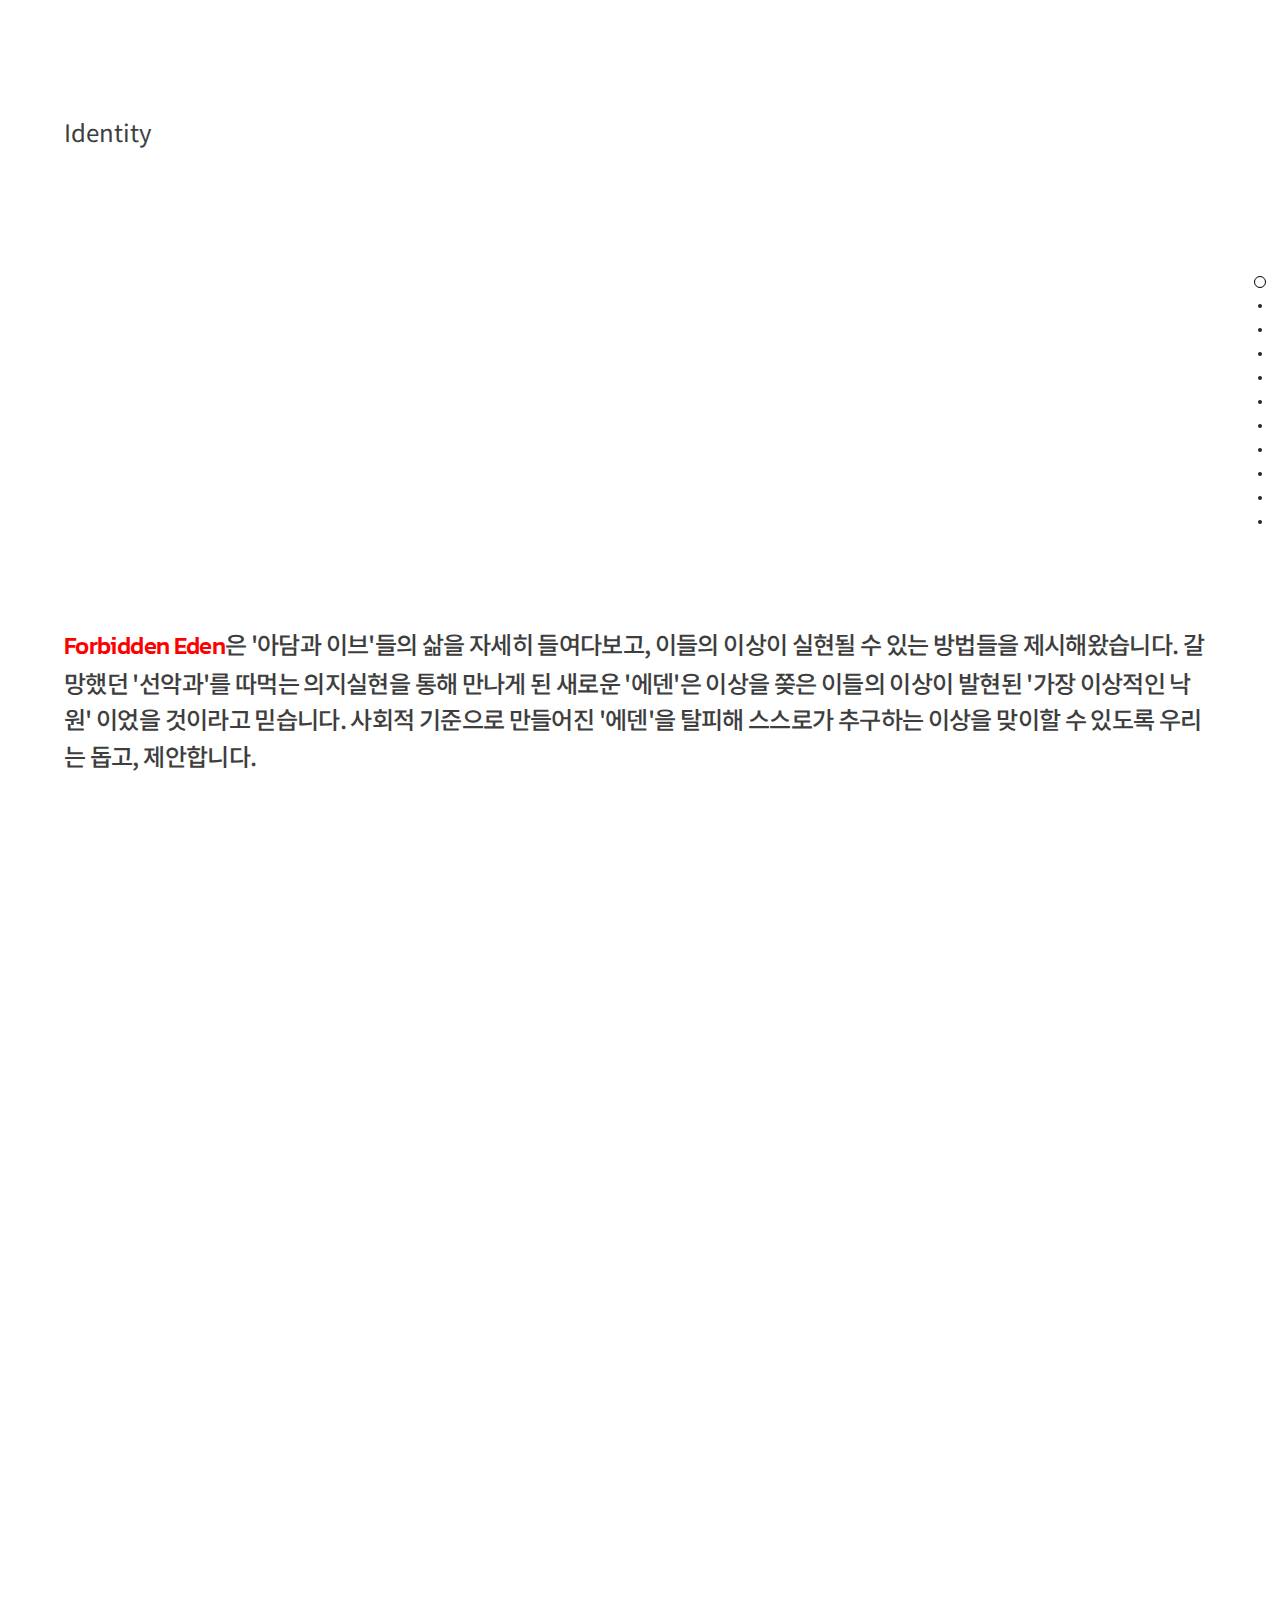
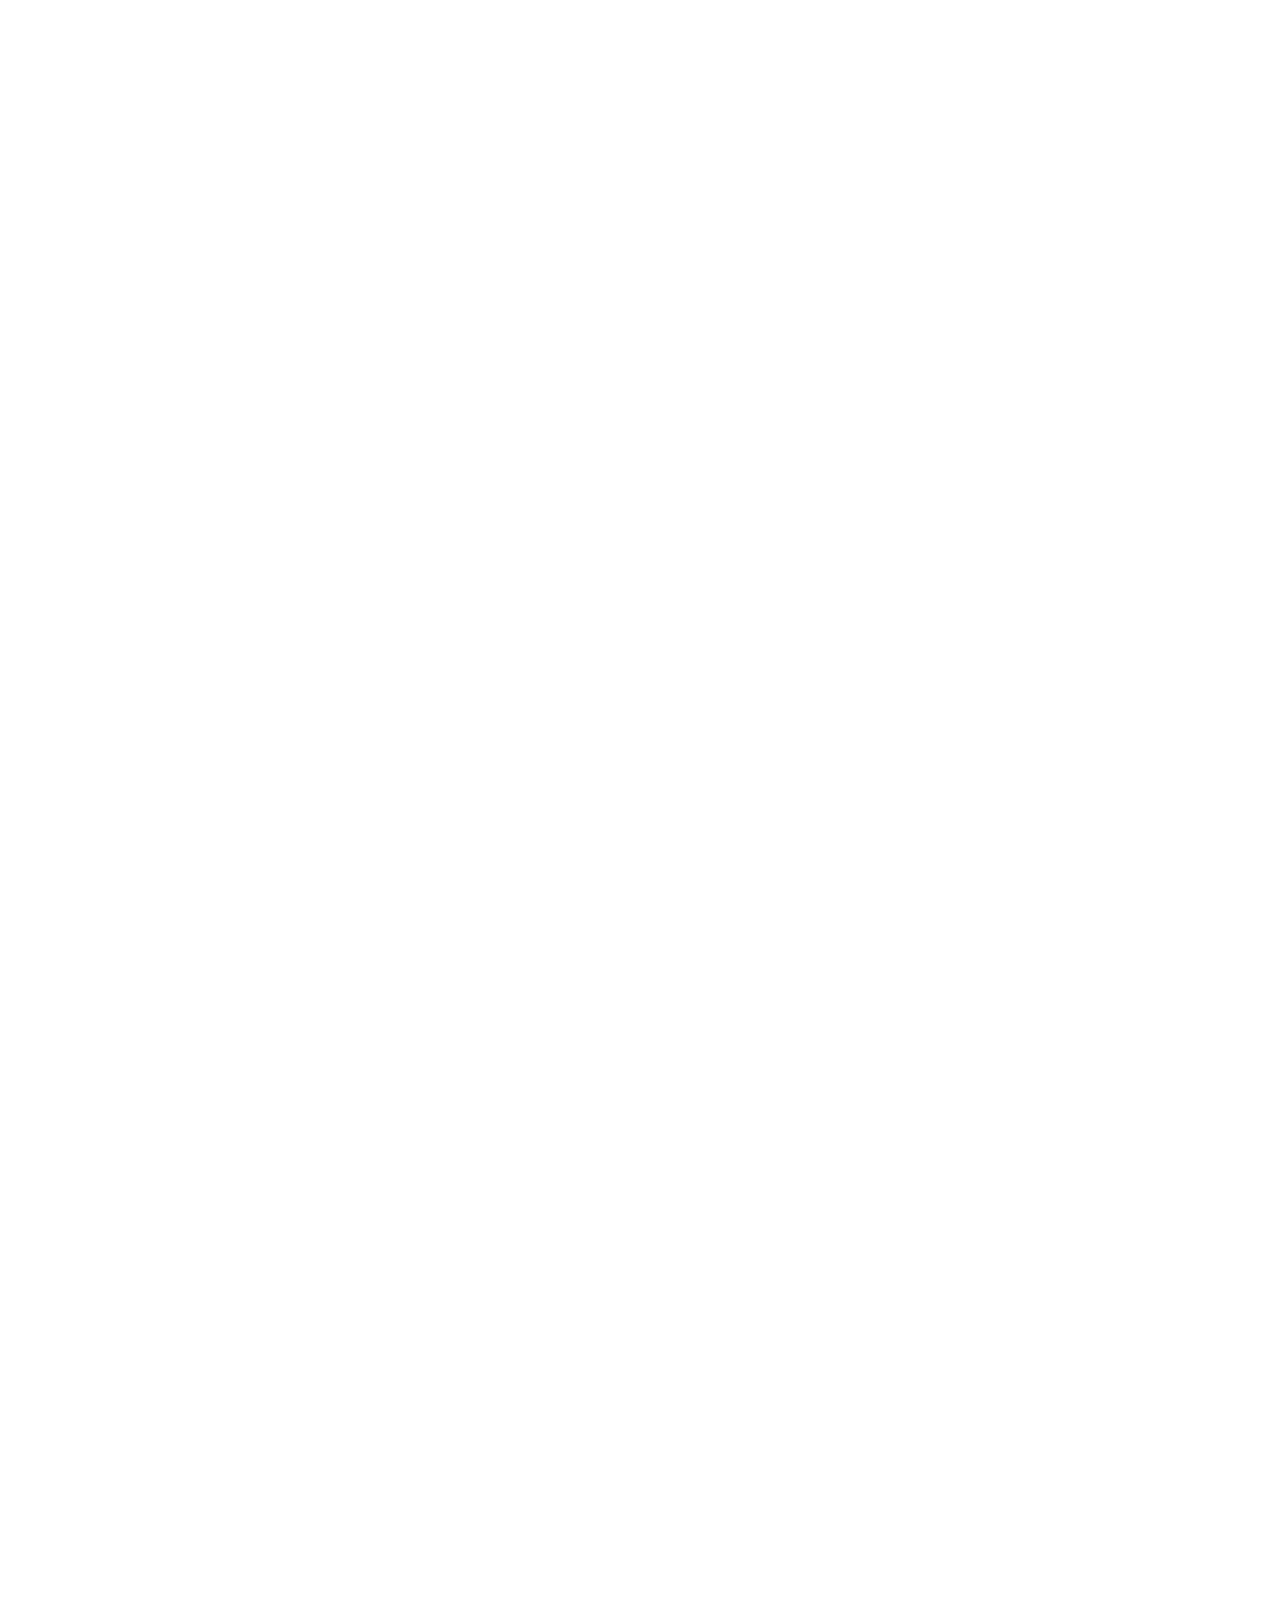
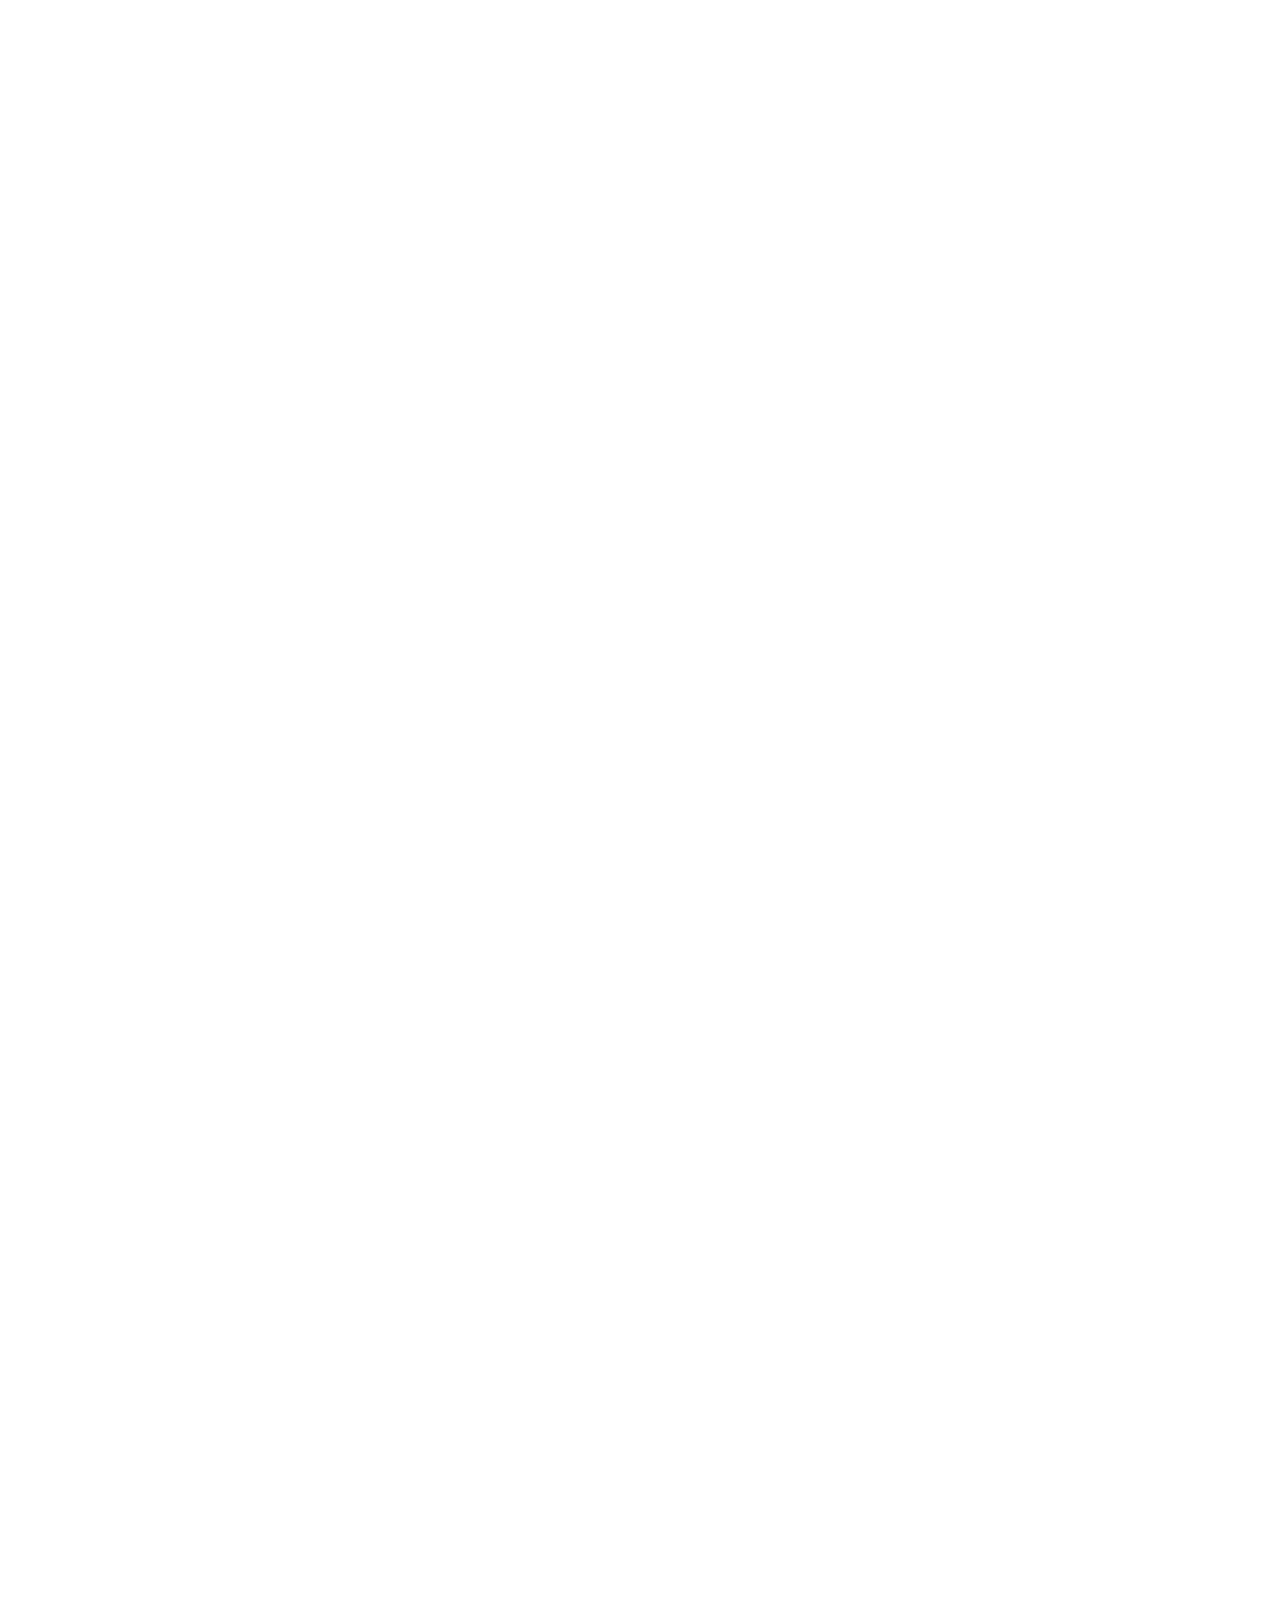
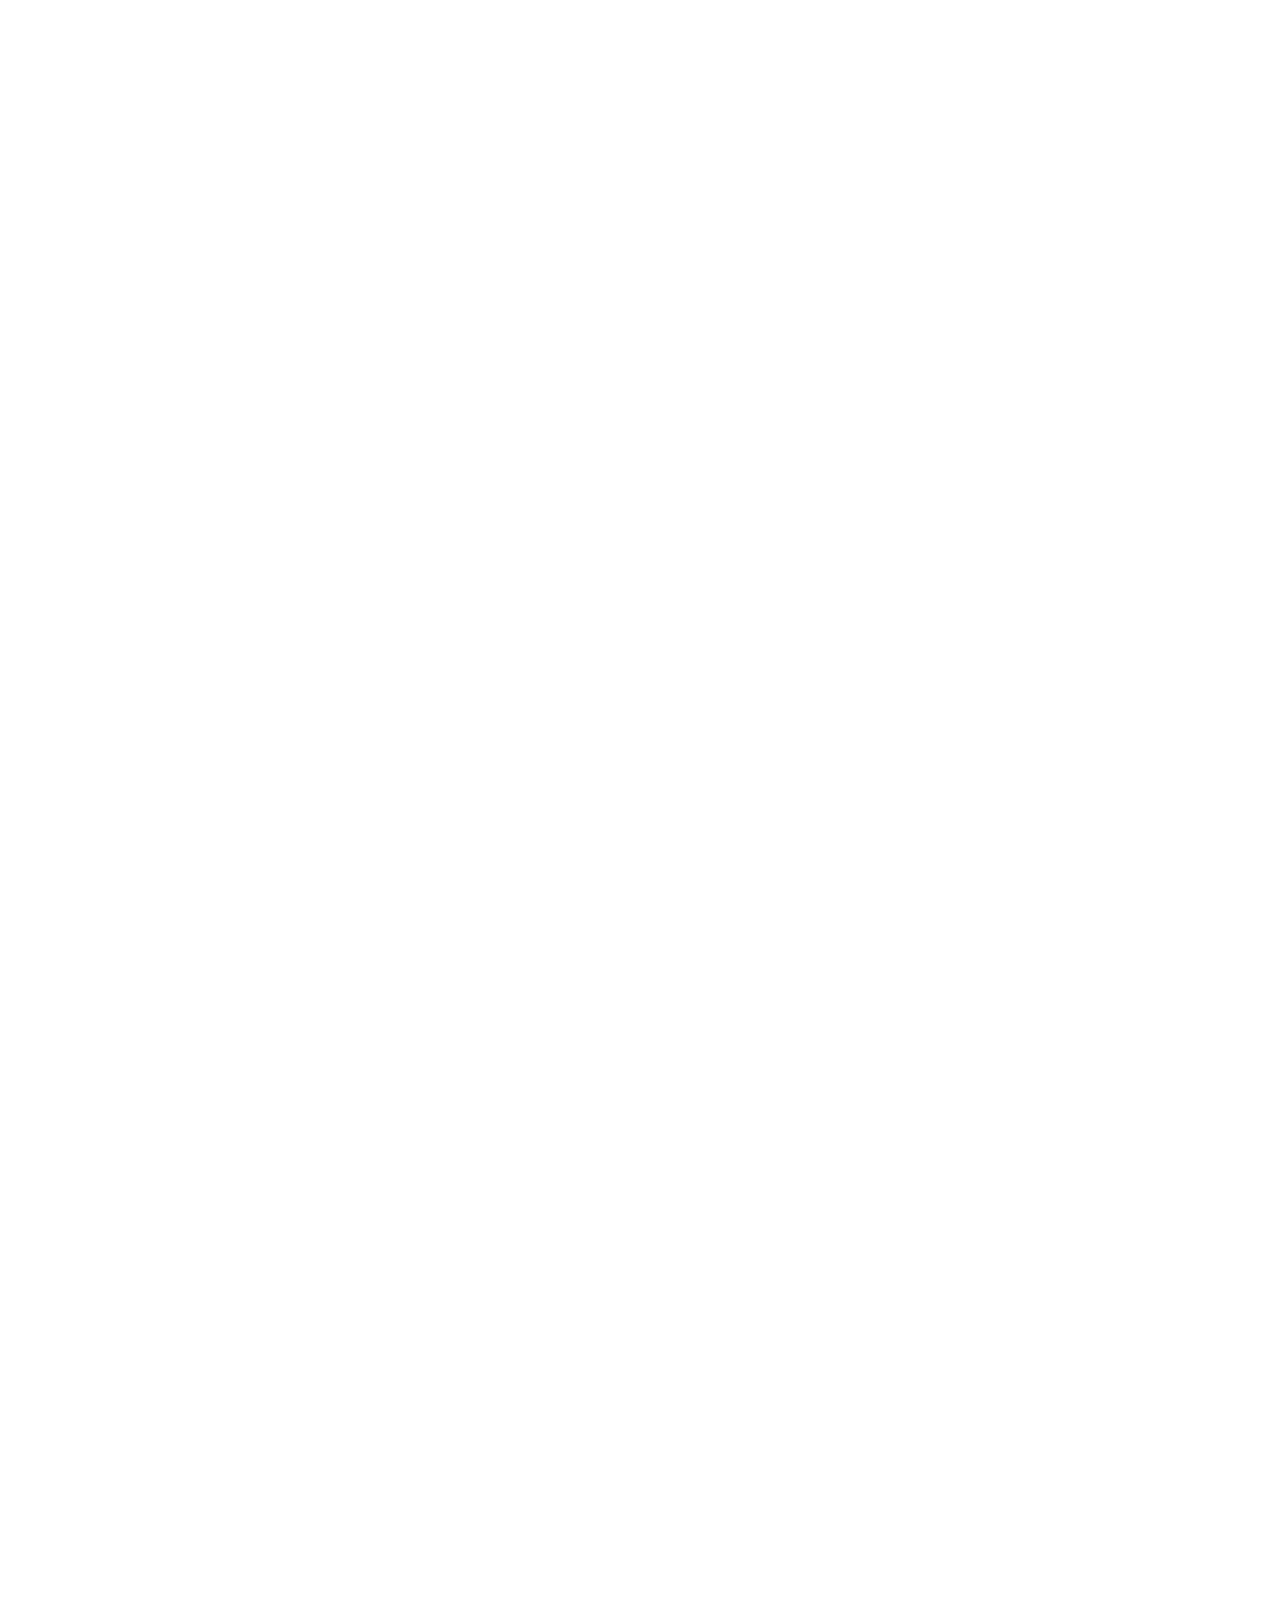
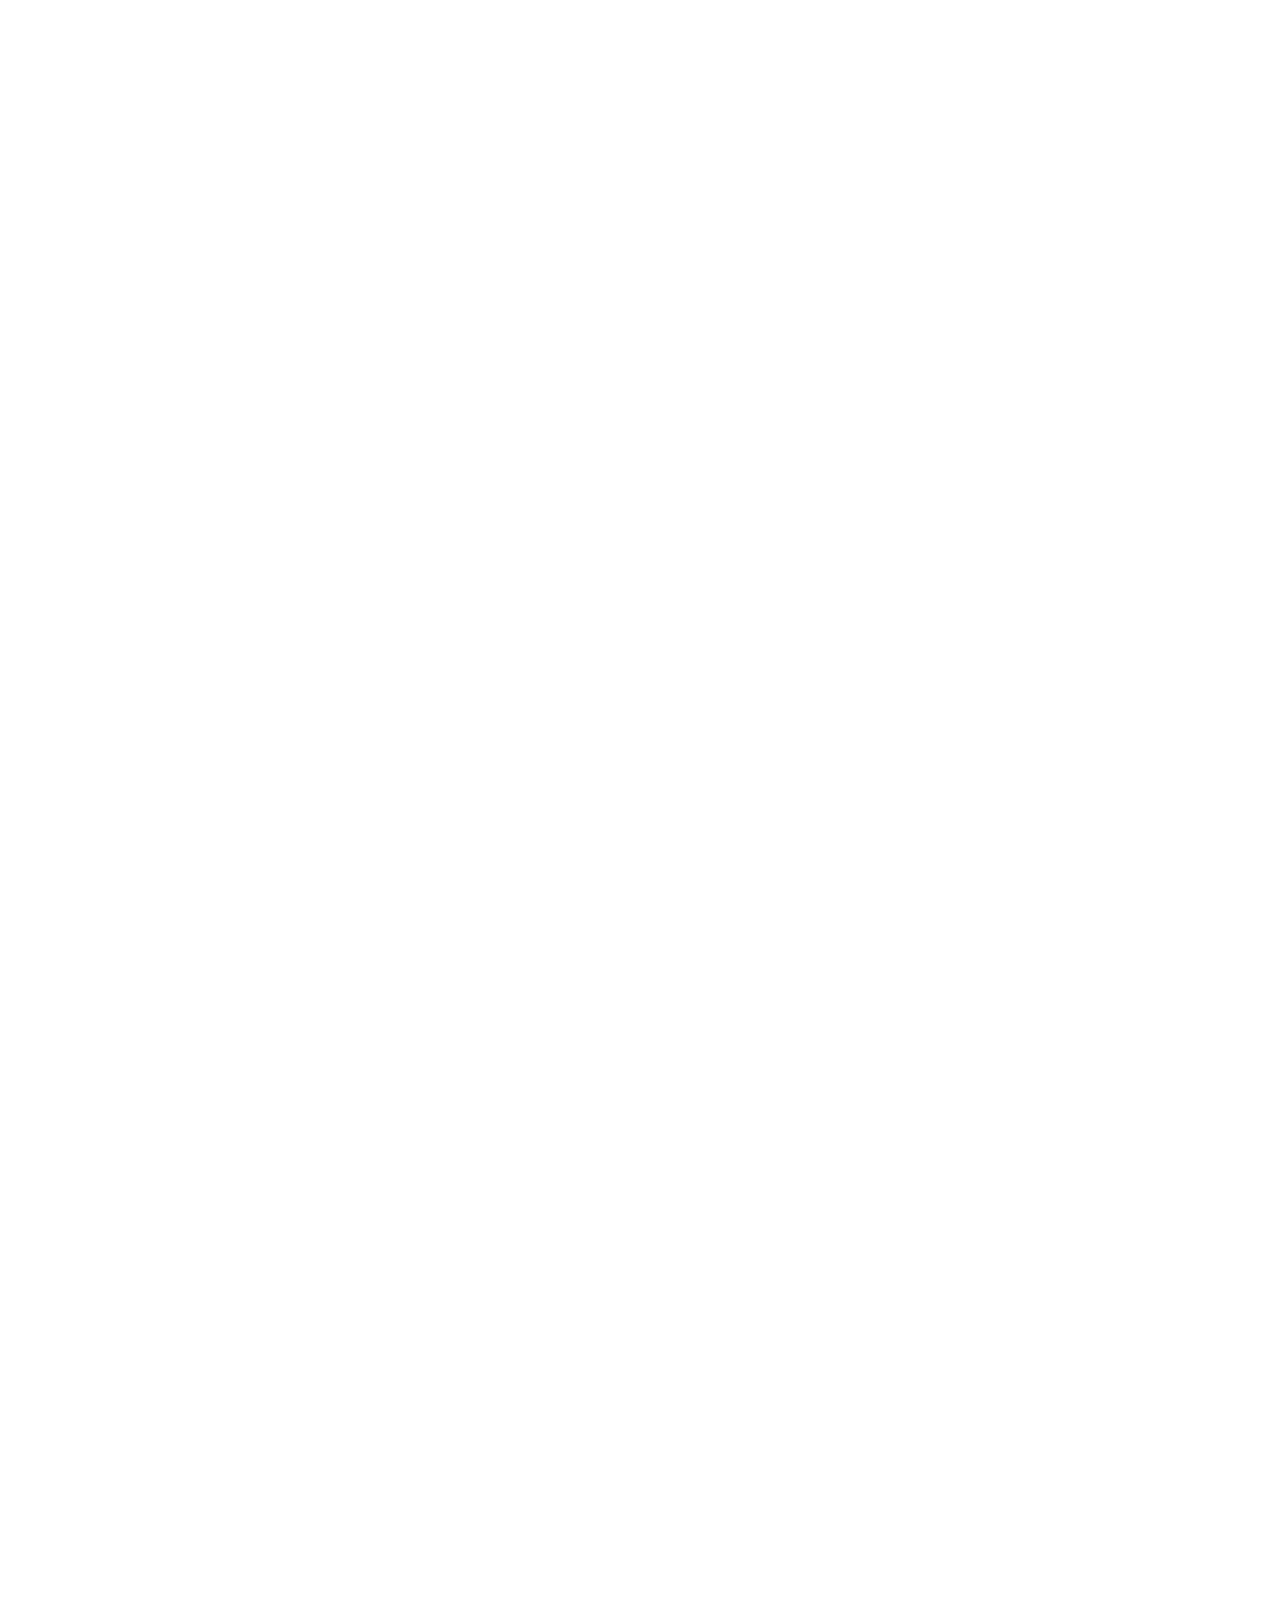
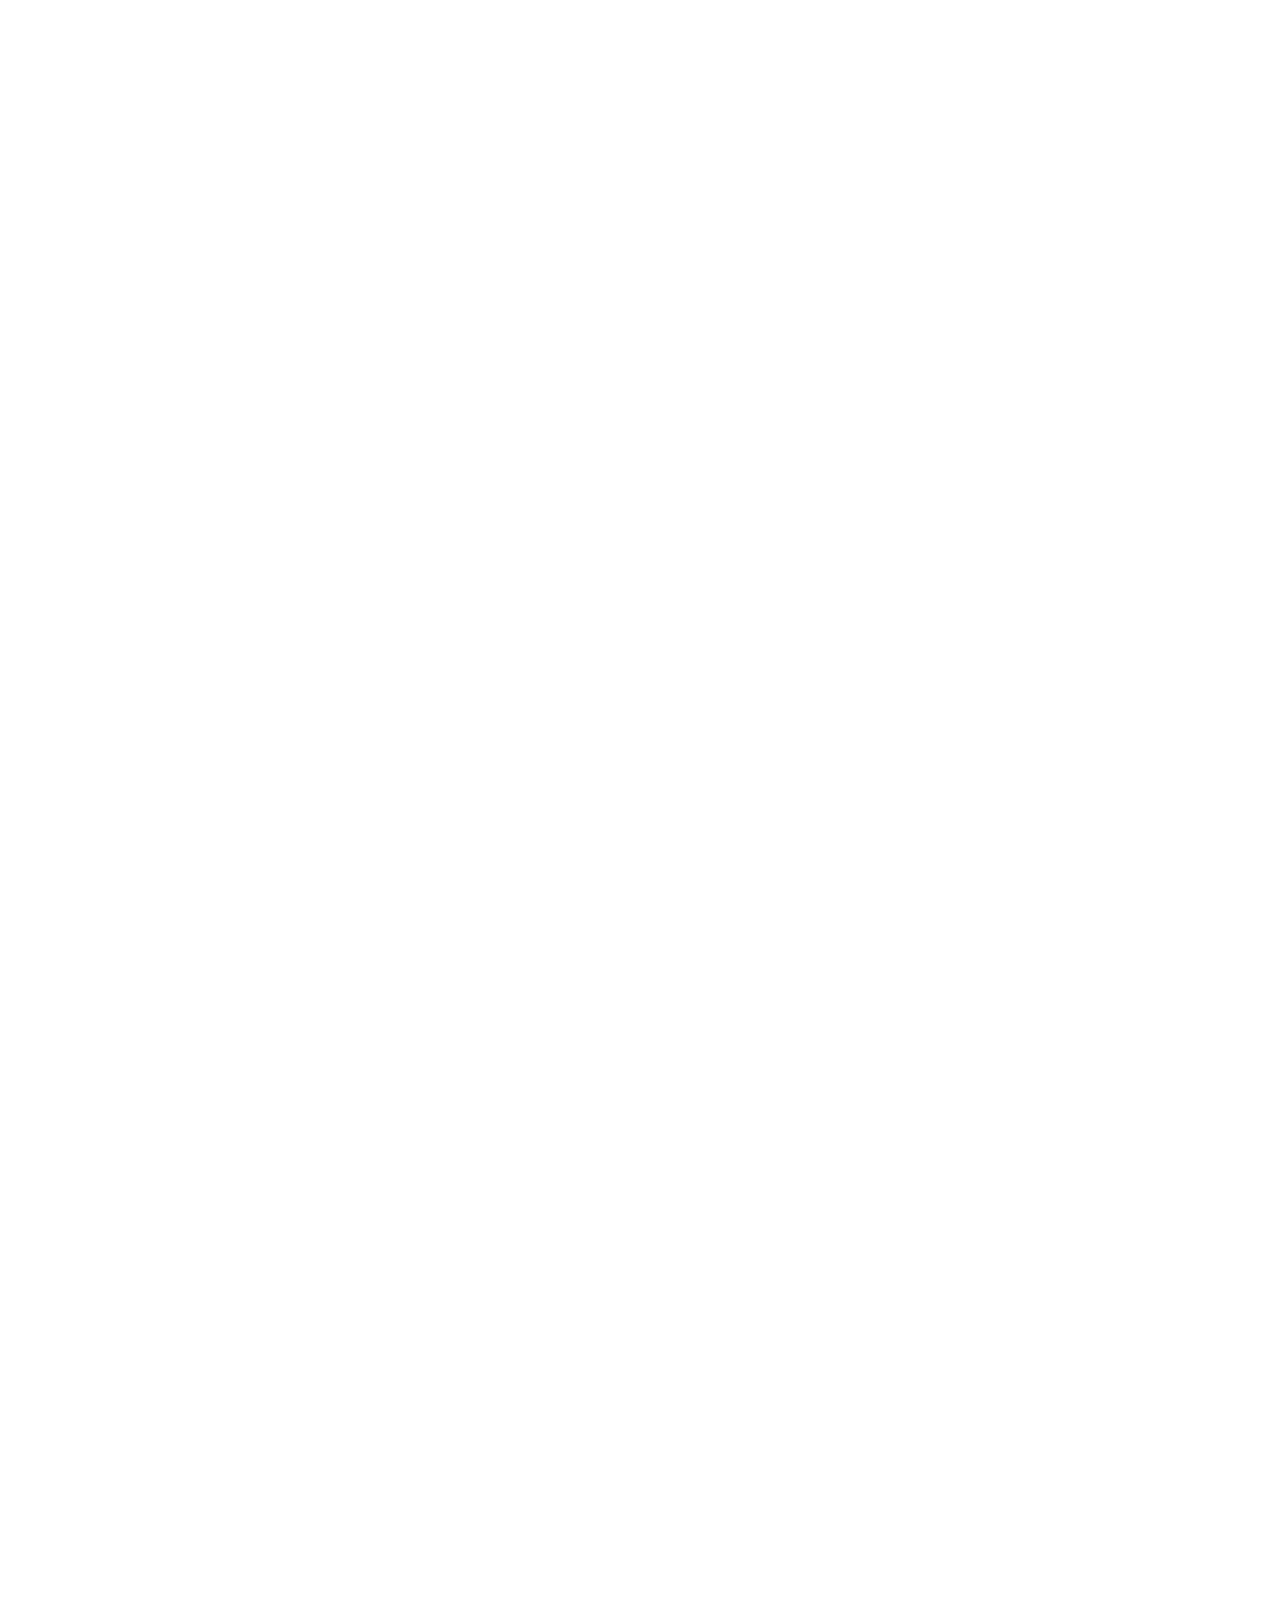
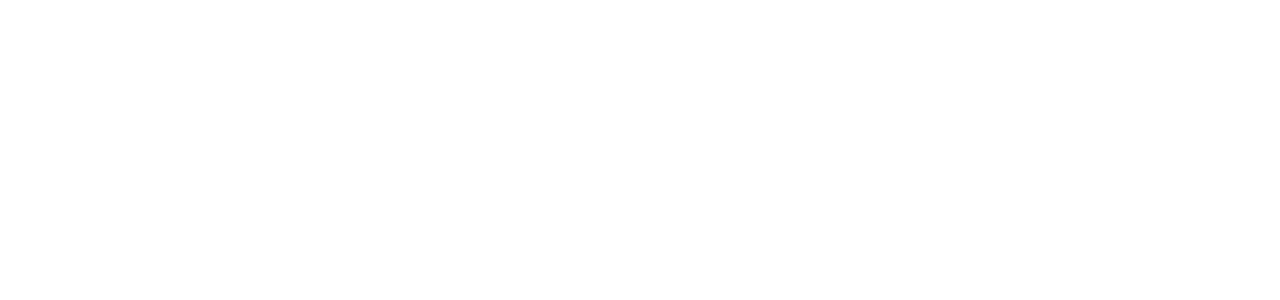
==== index.html @ df1f6a2f "20" ====
<!DOCTYPE html>
<html lang="kr">

<head>
  <meta charset="UTF-8">
  <meta name="viewport" content="width=device-width, initial-scale=1.0">
  <meta http-equiv="X-UA-Compatible" content="ie=edge">


  <script src="https://code.jquery.com/jquery-3.6.0.min.js"></script>
  <script src="https://cdn.jsdelivr.net/npm/swiper@9/swiper-element-bundle.min.js"></script>
  <script type="text/javascript" src="jquery.onepage-scroll.js"></script>
  <link rel="stylesheet" href="main.css">
  <link href='onepage-scroll.css' rel='stylesheet' type='text/css'>
  <link rel="preconnect" href="https://fonts.googleapis.com">
  <link href="https://fonts.googleapis.com/css?family=Noto+Sans+KR&display=swap" rel="stylesheet">
  <link rel="preconnect" href="https://fonts.gstatic.com" crossorigin>
  <link href="https://fonts.googleapis.com/css2?family=Kanit:ital,wght@0,100;0,200;0,300;0,500;0,600;0,700;0,800;0,900;1,100;1,200;1,300;1,500;1,600;1,700;1,800;1,900&display=swap" rel="stylesheet">

  <script>
	  $(document).ready(function(){
      $(".main").onepage_scroll({
        sectionContainer: "section",
        responsiveFallback: 600,
        loop: true
      });
		});

	</script>
  <script type="text/javascript">
  $(function(){
    $('.logo_btn_boxa').mouseover(function(){
      $('this').css({'filter': 'blur(5px)',
                     '-webkit-filter' : 'blur(5px)',
                     '-moz-filter'    : 'blur(5px)',
                     '-o-filter'      : 'blur(5px)',
                     '-ms-filter'     : 'blur(5px)'});
    });
    $('.btn01').mouseout(function(){
      $('.s5t').css({'filter': 'blur(5px)',
                     '-webkit-filter' : 'blur(0px)',
                     '-moz-filter'    : 'blur(0px)',
                     '-o-filter'      : 'blur(0px)',
                     '-ms-filter'     : 'blur(0px)'});
  });
  $('.btn03').click(function(){
    $('.s5t').show()
    $('.s5t_1').hide();
  });

  $('.btn02').click(function(){
    $('.s5t').css({'animation': 'active infinite',
                    'animation-duration': '5s',
                    'filter': 'blur(6px)',
                     '-webkit-filter' : 'blur(6px)',
                     '-moz-filter'    : 'blur(6px)',
                     '-o-filter'      : 'blur(6px)',
                     '-ms-filter'     : 'blur(6px)'});
  });
  });
  </script>
  <title>Branding Works</title>
</head>
<body>
  <div class="main">
  <section class="s1">
    <!--video autoplay="" muted="" loop="" playsinline="" webkit-playsinline="" style="width: 60%;margin-bottom:1em;margin-left:50%;transform:translate(-50%,0);"><source src="p1.mp4" type="video/mp4" alt=""></video-->
    <p>Identity</p>
    <h1 class="s1t"><span class="red">Forbidden Eden</span>은 '아담과 이브'들의 삶을 자세히 들여다보고, 이들의 이상이 실현될 수 있는 방법들을 제시해왔습니다.
    갈망했던 '선악과'를 따먹는 의지실현을 통해 만나게 된 새로운 '에덴'은 이상을 쫒은 이들의 이상이 발현된 '가장 이상적인 낙원' 이었을 것이라고 믿습니다.
    사회적 기준으로 만들어진 '에덴'을 탈피해 스스로가 추구하는 이상을 맞이할 수 있도록 우리는 돕고, 제안합니다.
    </h1>
  </section>
  <section class="s2">
    <p>"forbidden Eden."<br><br>억매였던 것들을 풀어내고, <br>남용되지 말아야 할 것들을 사용하지 않는.<br><span class="red">Bed&Bath.</span></p>
    <h1 class="s2t">
         Unleash the <span class="red">forbidden</span> things, <span class="red">forbid</span> things that should be not allowed.<br><span class="red">Forbidden Eden</span> 의 브랜드명이자 첫번째 슬로건인 'forbidden Eden.' 은 앞으로 개선할 <span class="red">기존의 관습</span>과 <span class="red">꿈꾸는 이상</span>을 중의적으로 내포하며, <span class="red">Forbidden Eden</span>의 시작점과 앞으로 나아가야할 방향을 제시하고 있습니다.</h1>
  </section>
  <section class="s3">
    <div class="s3t_">
      Key Visual
    </div>
    <p>"상상력을 자극하는, 새빨간 상상"</p>
    <h1 class="s3t">
        아담과 이브가 갈망하는 이상은 정형화 되어 있지 않습니다.<br> Forbidden Eden은 호기심을 자극하고 상상력을 불러일으켜, 아담과 이브가 자신의 이상을 꿈꿀수 있게 하고, 능동적으로 다가갈 수 있도록 합니다.</h1>
  </section>
  <section class="s3_1">
      <video autoplay="" muted="" loop="" playsinline="" webkit-playsinline="" style="width: 80%;margin-bottom:1em;margin-left:50%;transform:translate(-50%,0);"><source src="01.mp4" type="video/mp4" alt=""></video>
  </section>
  <section class="s3_1">
      <div><img src="Key03.png" alt=""></div>
  </section>
  <section class="s3_2">
  <div><img src="catch01.png" alt=""></div>
  </section>
  <section class="s4">
    <div class="s4i">
    </div>
    <p class="s4p">Logo type</p>
    <div class="logo_btn_box">


    <a href="logo_print.ai" download ><p class="logo_btn01"> logo.ai (인쇄용) </p></a>
    <a class="logo_btn_boxa"href="logo_display.ai" download ><p class="logo_btn01"> logo.ai (웹 / 디스플레이용) </p></a>
    <a href="logo.ai" download ><p class="logo_btn01"> logo with Brand-full-name</p></a>
    </div>
    <!--h1 class="s4t">
        다양한 색채를 담기 위해, Forbidden Eden 은 역설적으로 모든 색을 빼고, 중성적인 그로테스크 서체를 기초로 로고타입을 만들었습니다.
    </h1-->


  </section>

  <section class="s5">
    <p>Typography</p>
    <div class="">
      <img src="typo00.png" alt="">
    </div>
    <h1 class="s5t">
        Pretendard 는 흰 공간과 검은 글자와의 밸런스가 좋아 가독성이 뛰어나며 정보전달에 용이합니다. 중립성과 단순성에 중점을 둔 네오 그로테스크 서체로써 자간을 손보는 추가 작업 없이 활용가능한 완성형 서체입니다.
        한글과 영문서체 모두 동일하게 Pretendard 서체를 활용하여 통일성 있고 직관적이고 명료하게 정보를 전달할 수 있도록 합니다.
    </h1>
  </section>
  <section class="s6">
    <p>Color</p>
    <div class="colorbox00">
      <div class="color_box01 colorbox">'custom black' #303030</div>
      <div class="color_box02 colorbox">'imagination white' #ffffff </div>
      <div class="color_box03 colorbox">'forbidden Red' #e4002a</div>
      <div class="color_box04 colorbox">'eden green' #6cff00</div>
    </div>

    <h1 class="s6t">

    </h1>
  </section>
  <section class="s7">
    <p>Application</p>
  </section>
  <section class="s8">
    <p>Communication Channel</p>
  </section>



</div>
<div id="web_only">비좁은 여기 말구 <br>[PC Web]으로 확인해주세요.</div>

</body>

</html>
---- main.css ----
body{font-family: 'Noto Sans KR',san-serif;}
#web_only{
  display: none; margin: 0 auto;
}
h1{font-size: 1.5rem;color:#fff;position:absolute;bottom: 5%;padding: 5% 5%;
    line-height: 2.3rem;
    letter-spacing: -0.04rem;
    font-weight: 500;
    z-index: 2;
  }
section{width:100%; height: 1200px; margin: 0 auto;background-color: #fff;}
.red{color:#f00;font-family: 'Kanit', sans-serif;}
.red_only{color:#f00;}

.s2{}
.s3{background: url(s3.png) no-repeat no-repeat; background-size: cover;}
.s3_2>div{position: relative;z-index: 0;text-align: center;}
.s4{}
/* --text -- */
.s1>p{position:absolute;top:10%;left:5%;color:#3e3e3e;font-size: 1.5rem;}
.s2>p{position:absolute;top:10%;left:5%;color:#3e3e3e;font-size: 1.5rem;}
.s3>p{position:absolute;top:40%;left: 50%; transform: translate(-50%,0);color:#fff;font-size: 2rem;}
.s3t_{position:absolute;top:10%;left:5%;color:#fff;font-size: 1.5rem;}
.s4p{position:absolute;top:10%;left:5%;color:#3e3e3e;font-size: 1.5rem;z-index: 1}
.logo_btn_box{width:100%;text-align: center;margin-top: 15%;}
.logo_btn_box > a{text-decoration: none;color:#f00;display: inline-block;}
.logo_btn01{color:#3e3e3e;font-size: 1.5rem;border: 1px solid #303030;width: 100%;height: 100px;border-radius: 50px;text-align: center;line-height: 100px;margin: 0 20px;}


.s3_1{width: 100%;text-align: center;}
.s3_1 img{width:80%;}
.s3_2 img{width:80%;}
.s4i{width: 100%;text-align: center;}
.s4i>img{width: 80%;}
.s5>div{width: 100%;text-align: center;}
.s5>div>img{width:60%;}
.s5>p{position:absolute;top:10%;left:5%;color:#3e3e3e;font-size: 1.5rem;}
.s6>p{position:absolute;top:10%;left:5%;color:#3e3e3e;font-size: 1.5rem;}
.s7>p{position:absolute;top:10%;left:5%;color:#3e3e3e;font-size: 1.5rem;}
.s8>p{position:absolute;top:10%;left:5%;color:#3e3e3e;font-size: 1.5rem;}

.colorbox00{width: 80%;margin: 0 auto;text-align: center;margin-top: 5%;}
.colorbox{width:100%;height:150px;filter: drop-shadow(4px 4px 4px #000;);margin: 50px 50px;text-align: left; line-height: 150px;}
.color_box01{background-color: #303030;color:#fff;}
.color_box02{background-color:#fff}
.color_box03{background-color:#e4002a;color:#fff;}
.color_box04{background-color:#6cff00;}

.s1t{color: #3e3e3e;}
.s2t{color: #3e3e3e;font-family: 'Kanit', 'Noto Sans KR',san-serif;font-weight: 300;}
.s3t{color: #fff;filter: drop-shadow(2px 2px 2px #000;);}
.s4t{color: #3e3e3e;}
.s5t{color: #3e3e3e;}
.s6t{color: #3e3e3e;}
.context_img{margin-left: 50%; transform: translate(-50%,0);}

/* button */
.b_box{
  position: absolute;bottom: 5%;margin: 50% 0 0 50% ; transform: translate(-50%,-50%);
}
.btn01 , .btn02, .btn03, .btn04{
  cursor: pointer; width:200px;height:50px;border: 1px solid #5e5e5e;
  border-radius: 50px;margin: 1% auto;vertical-align: bottom;font-size: 1em;
  line-height: 50px;text-align: center;display: inline-block;
}

@keyframes active {
  0% {
    top: 40%;
  }
  25% {
    top: 30%;
  }
  50% {
    top: 50%;
  }
  100% {
    top: 40%;
  }
}

/*-------- 미디어쿼리-------- */

/* 768px 이하일 때 */
@media screen and (max-width: 768px) {
	/* 스타일 */
  h1{font-size: 1em;}
  .main{display: none !important;}
  #web_only{display: block;text-align: center;margin-top: 40%;}
}

/* 768px 이상일 때 */
@media screen and (min-width: 768px) {
	/* 스타일 */

}

/* 992px 이상일 때 */
@media screen and (min-width: 992px) {
	/* 스타일 */
}

/* 1200px 이상일 때 */
@media screen and (min-width: 1200px) {
	/* 스타일 */
}
---- onepage-scroll.css ----
body, html {
  margin: 0;
  overflow: hidden;
  -webkit-transition: opacity 400ms;
  -moz-transition: opacity 400ms;
  transition: opacity 400ms;
}

body, .onepage-wrapper, html {
  display: block;
  position: static;
  padding: 0;
  width: 100%;
  height: 100%;
}

.onepage-wrapper {
  width: 100%;
  height: 100%;
  display: block;
  position: relative;
  padding: 0;
  -webkit-transform-style: preserve-3d;
}

.onepage-wrapper .section {
  width: 100%;
  height: 100%;
}

.onepage-pagination {
  position: absolute;
  right: 10px;
  top: 30%;
  z-index: 5;
  list-style: none;
  margin: 0;
  padding: 0;
}
.onepage-pagination li {
  padding: 0;
  text-align: center;
}
.onepage-pagination li a{
  padding: 10px;
  width: 4px;
  height: 4px;
  display: block;

}
.onepage-pagination li a:before{
  content: '';
  position: absolute;
  width: 4px;
  height: 4px;
  background: rgba(0,0,0,0.85);
  border-radius: 10px;
  -webkit-border-radius: 10px;
  -moz-border-radius: 10px;
}

.onepage-pagination li a.active:before{
  width: 10px;
  height: 10px;
  background: none;
  border: 1px solid black;
  margin-top: -4px;
  left: 8px;
}

.disabled-onepage-scroll, .disabled-onepage-scroll .wrapper {
  overflow: auto;
}

.disabled-onepage-scroll .onepage-wrapper .section {
  position: relative !important;
  top: auto !important;
  left: auto !important;
}
.disabled-onepage-scroll .onepage-wrapper {
  -webkit-transform: none !important;
  -moz-transform: none !important;
  transform: none !important;
  -ms-transform: none !important;
  min-height: 100%;
}


.disabled-onepage-scroll .onepage-pagination {
  display: none;
}

body.disabled-onepage-scroll, .disabled-onepage-scroll .onepage-wrapper, html {
  position: inherit;
}
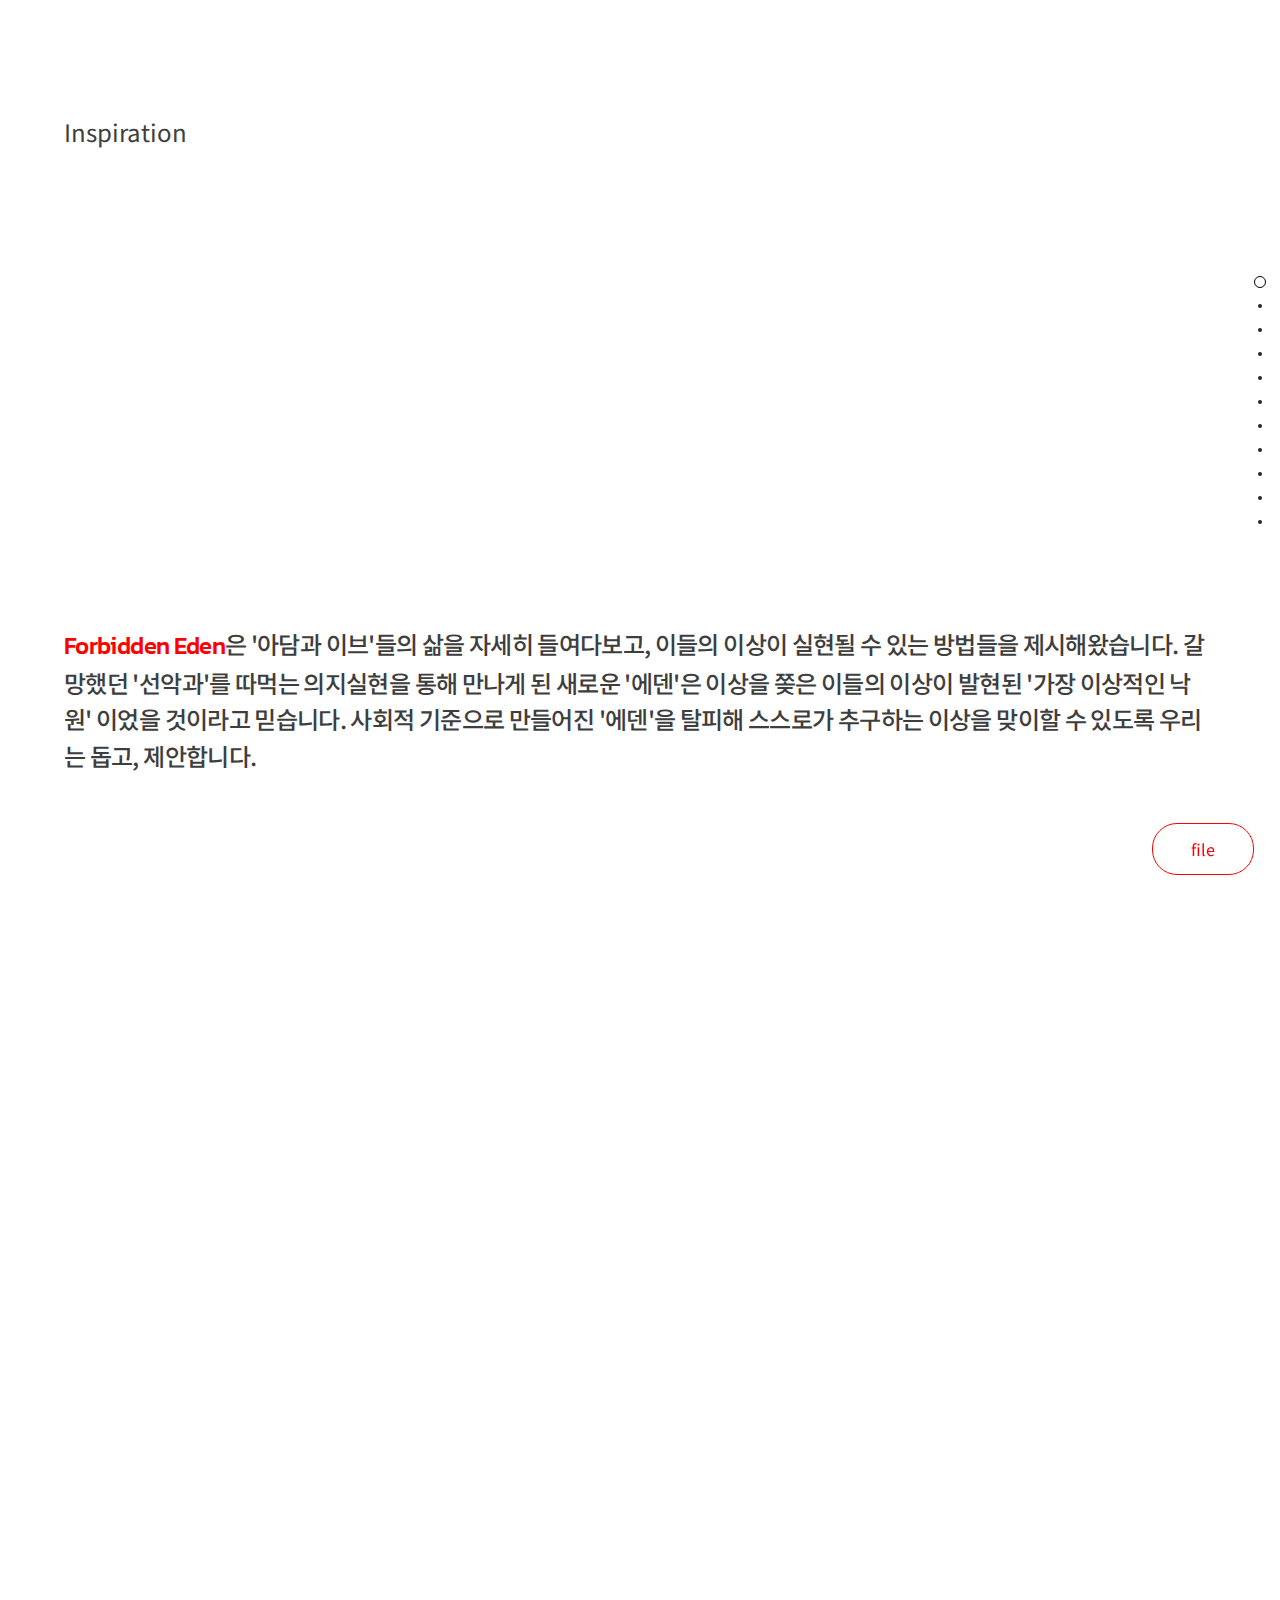
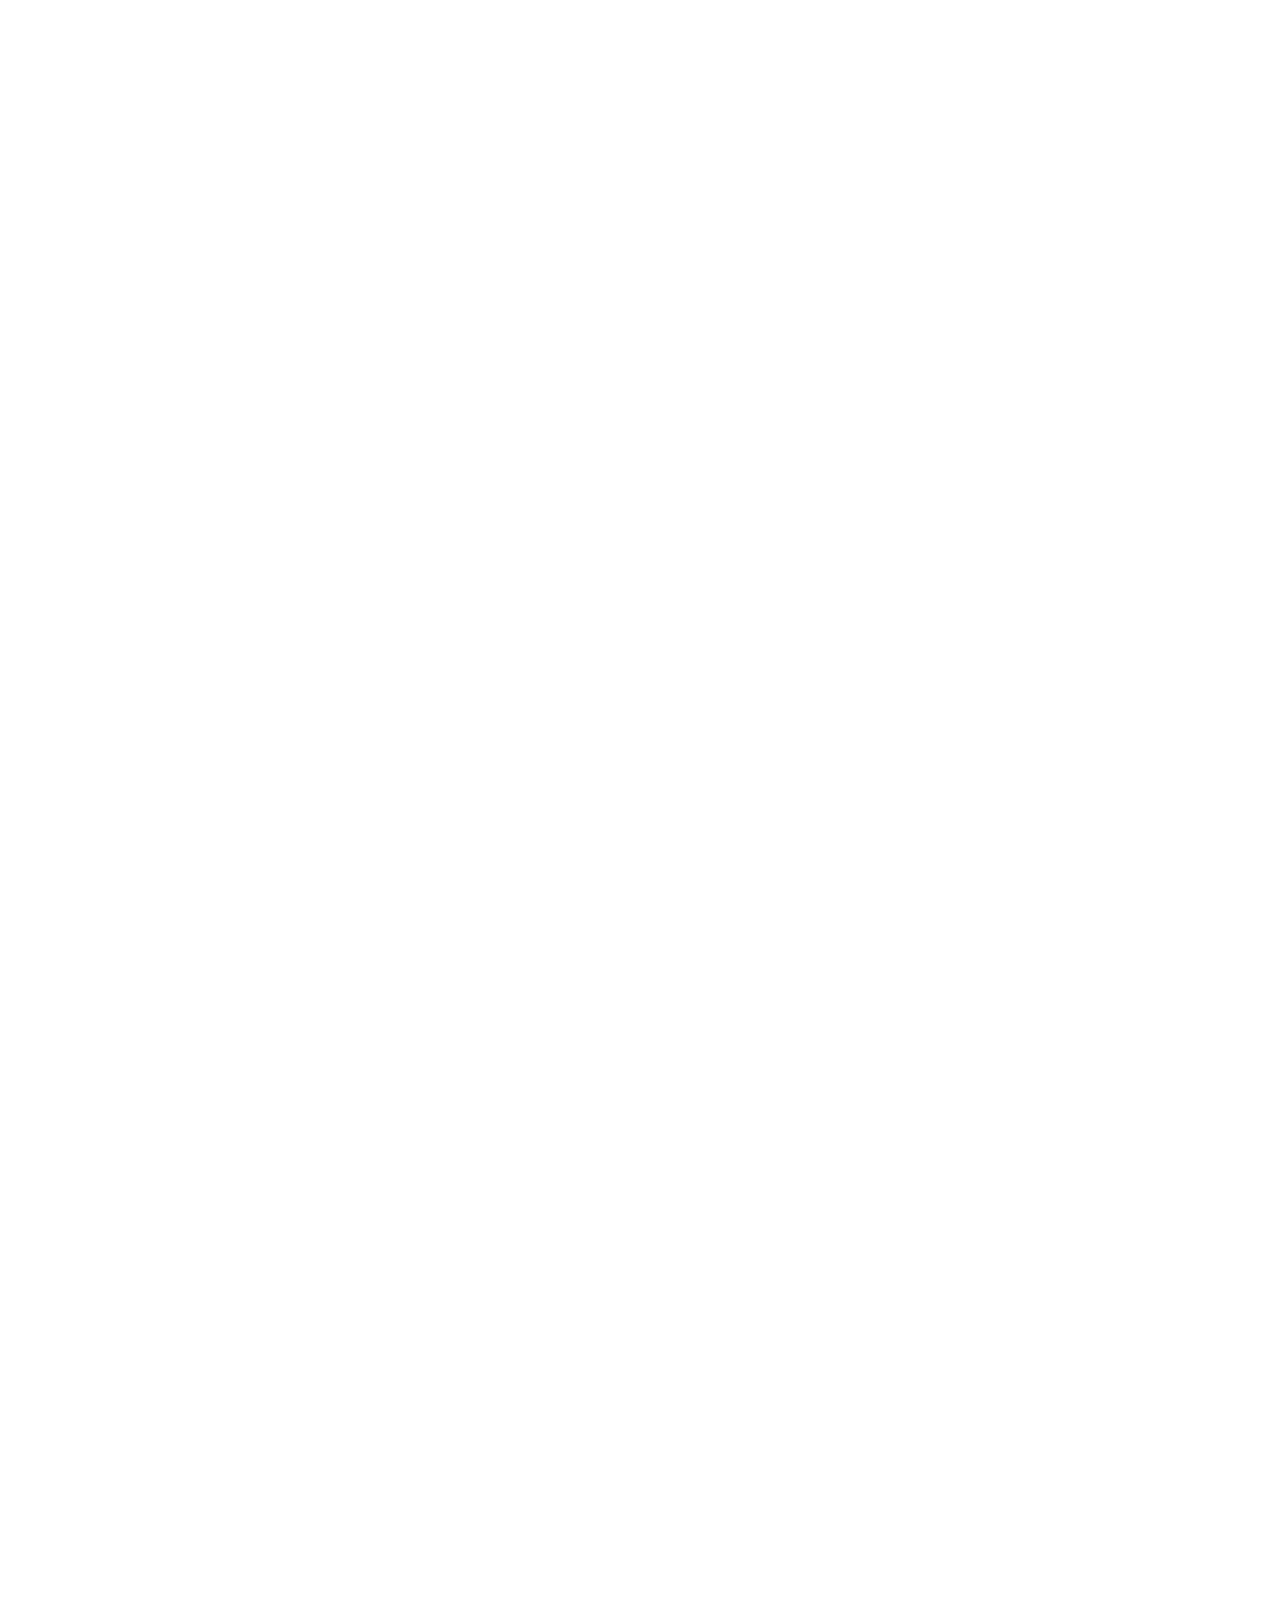
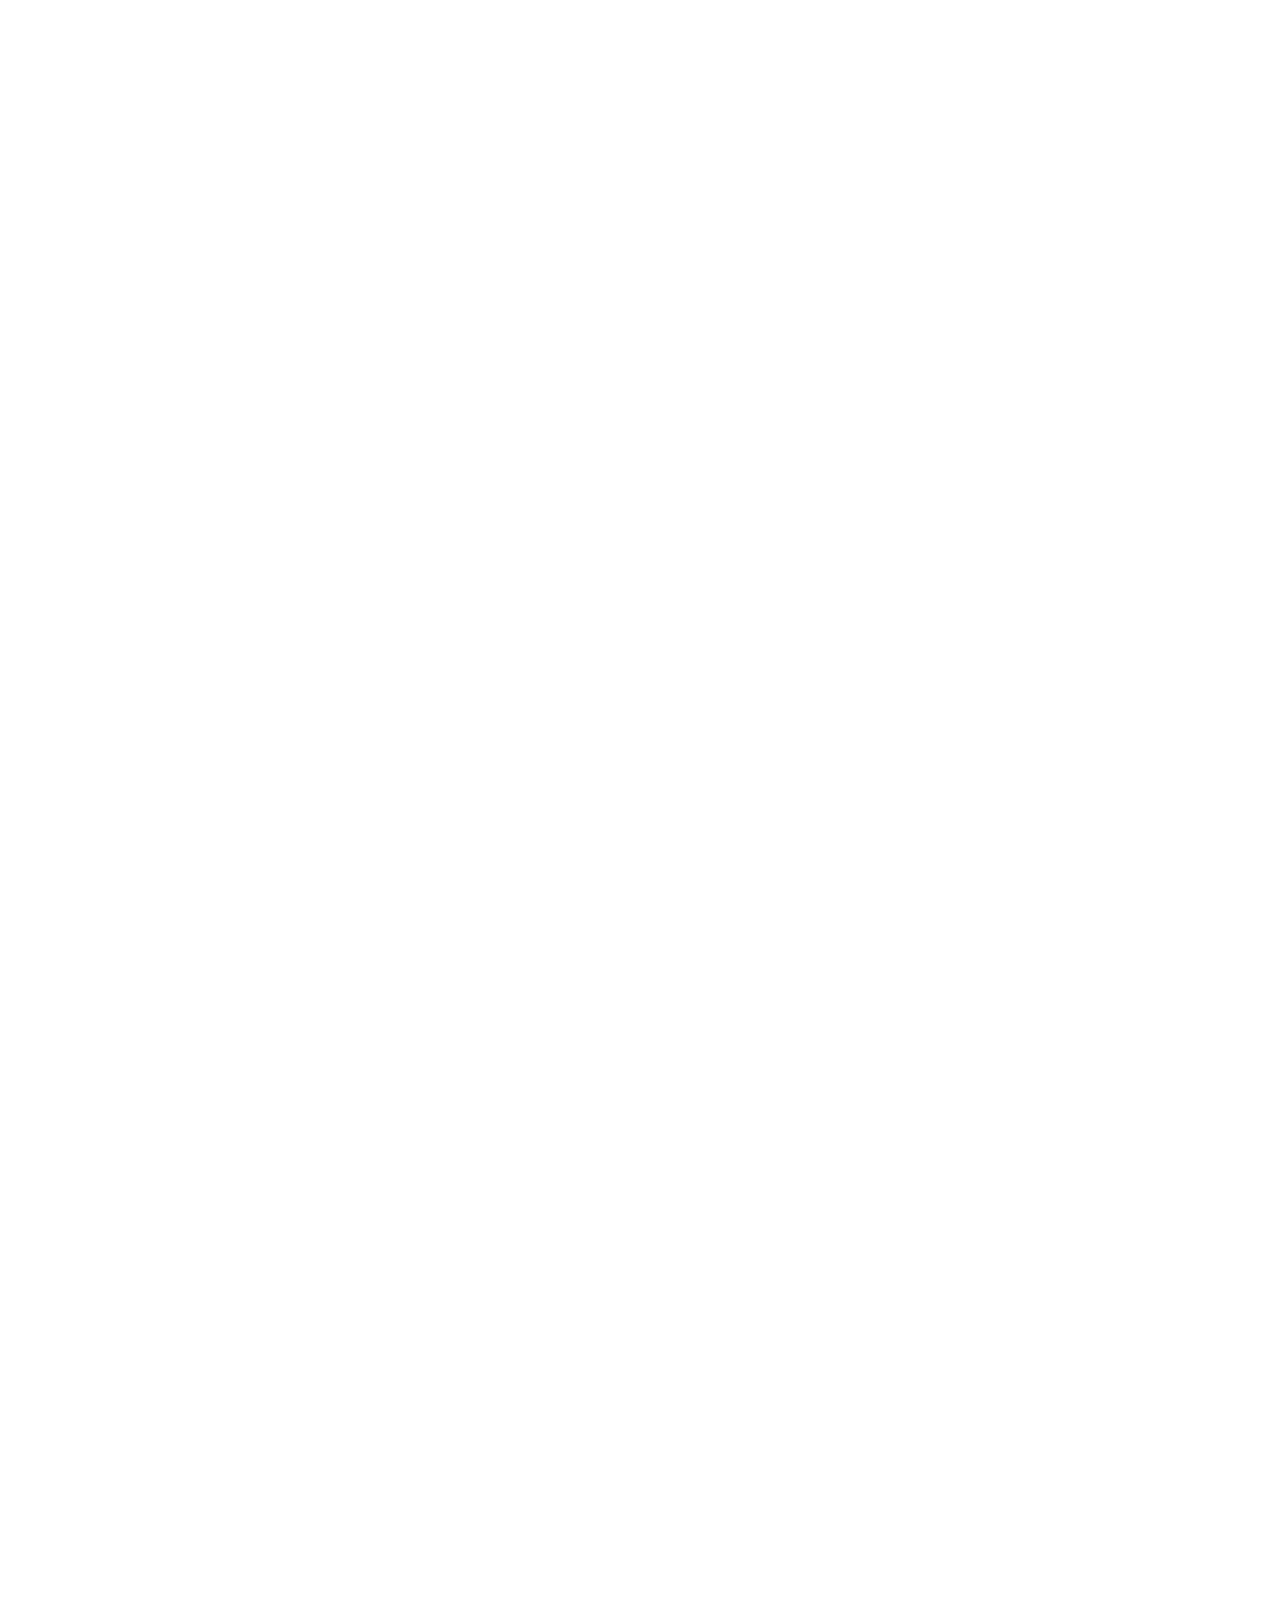
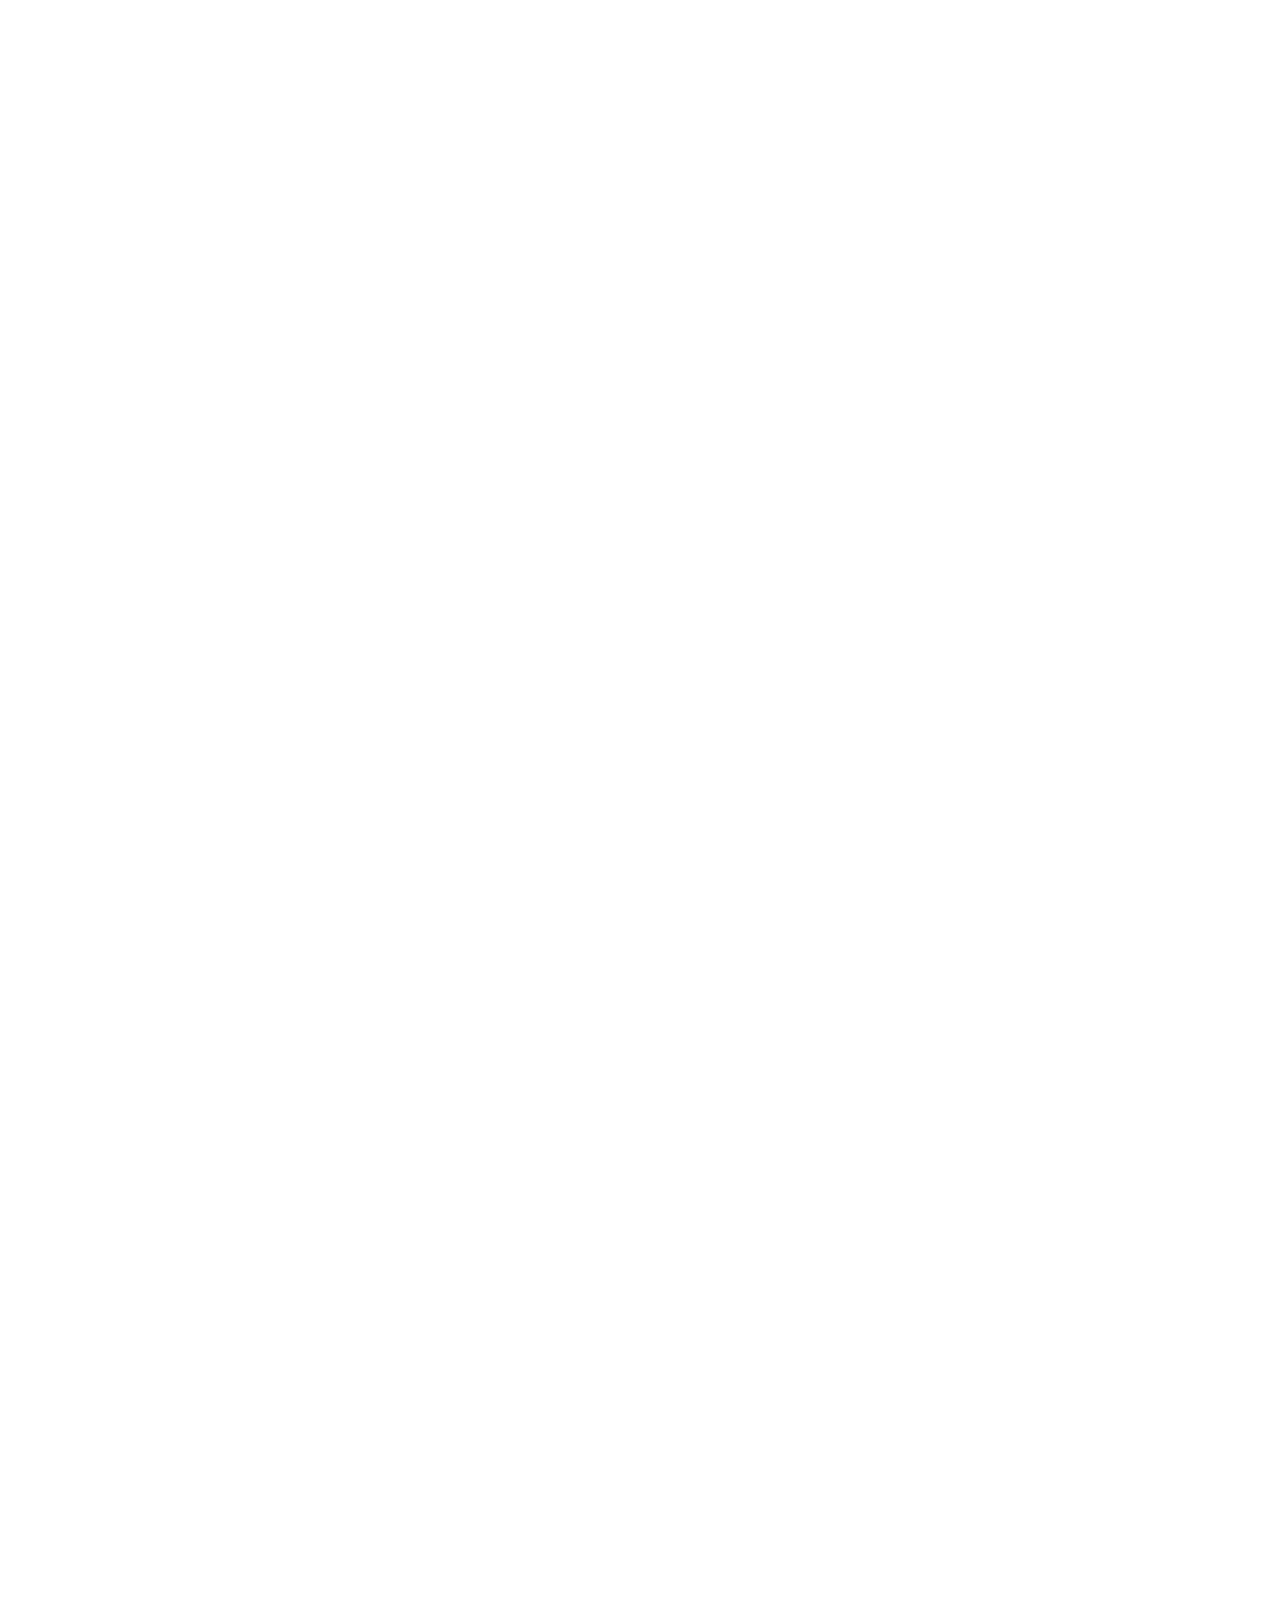
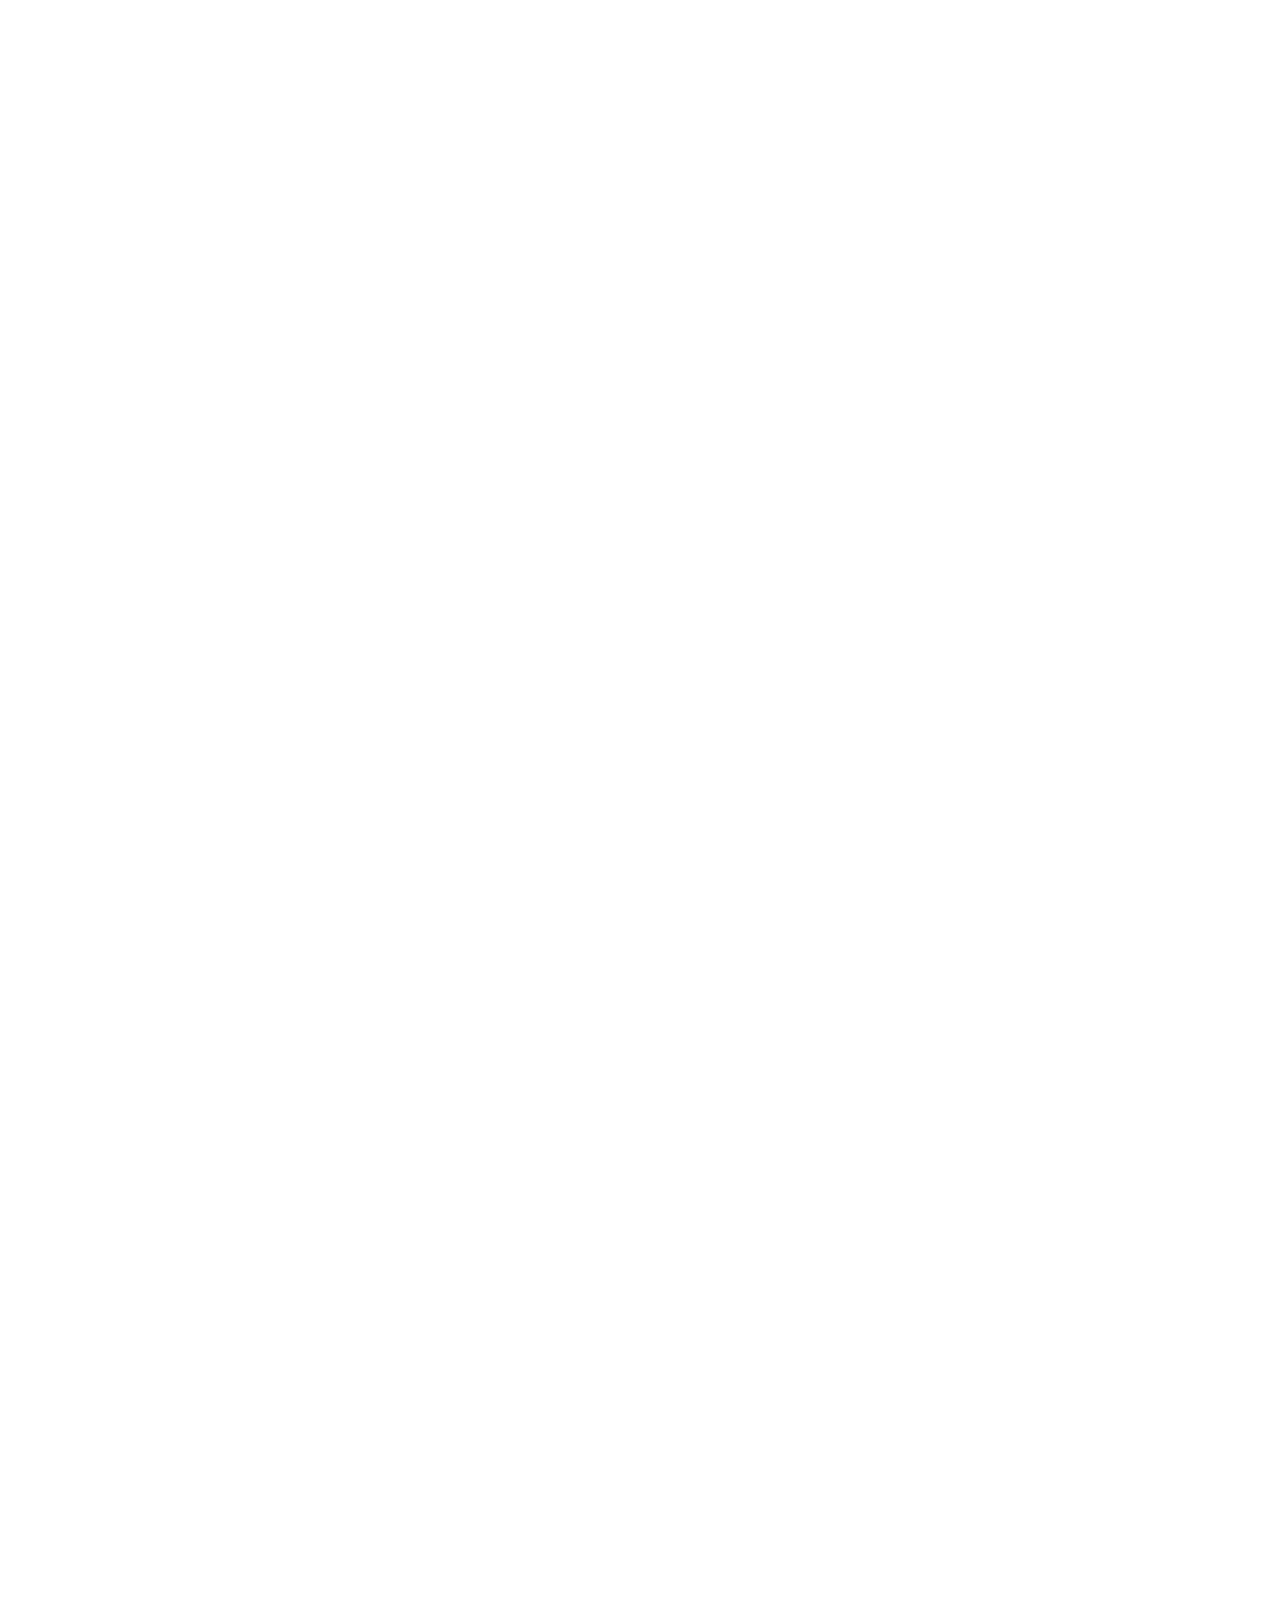
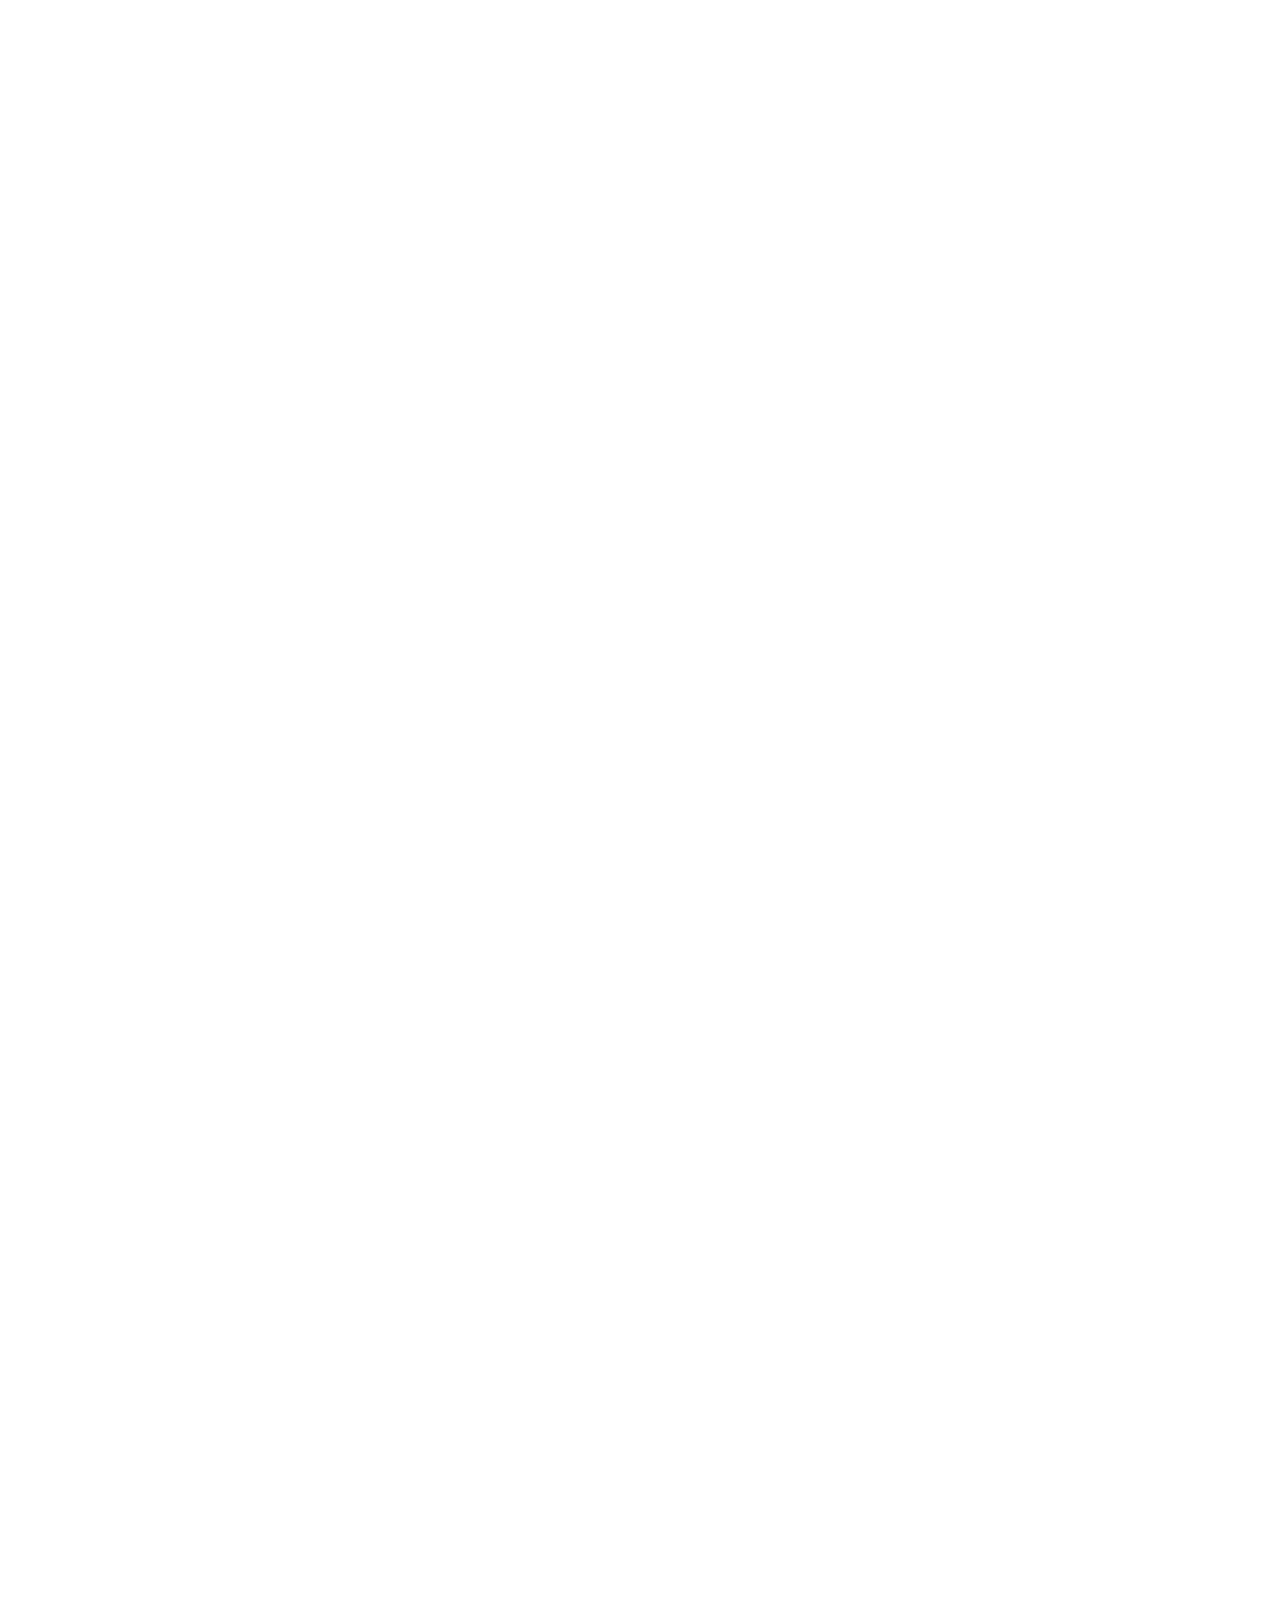
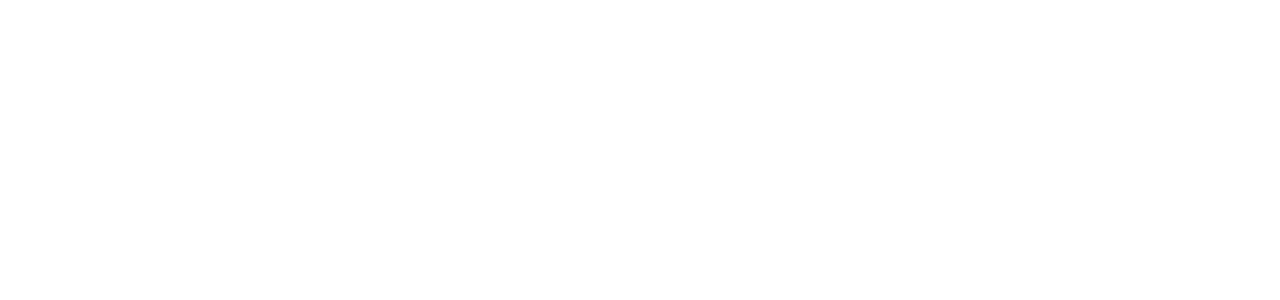
==== commit f667fb17: "22" ====
--- a/index.html
+++ b/index.html
@@ -29,23 +29,23 @@
 	</script>
   <script type="text/javascript">
   $(function(){
+    $('.logo_btn_box').hide()
     $('.logo_btn_boxa').mouseover(function(){
-      $('this').css({'filter': 'blur(5px)',
+      $(this).css({'filter': 'blur(5px)',
                      '-webkit-filter' : 'blur(5px)',
                      '-moz-filter'    : 'blur(5px)',
                      '-o-filter'      : 'blur(5px)',
                      '-ms-filter'     : 'blur(5px)'});
     });
-    $('.btn01').mouseout(function(){
-      $('.s5t').css({'filter': 'blur(5px)',
+    $('.logo_btn_boxa').mouseout(function(){
+      $(this).css({'filter': 'blur(5px)',
                      '-webkit-filter' : 'blur(0px)',
                      '-moz-filter'    : 'blur(0px)',
                      '-o-filter'      : 'blur(0px)',
                      '-ms-filter'     : 'blur(0px)'});
   });
-  $('.btn03').click(function(){
-    $('.s5t').show()
-    $('.s5t_1').hide();
+  $('.always_btn').click(function(){
+    $('.logo_btn_box').toggle()
   });
 
   $('.btn02').click(function(){
@@ -65,14 +65,16 @@
   <div class="main">
   <section class="s1">
     <!--video autoplay="" muted="" loop="" playsinline="" webkit-playsinline="" style="width: 60%;margin-bottom:1em;margin-left:50%;transform:translate(-50%,0);"><source src="p1.mp4" type="video/mp4" alt=""></video-->
-    <p>Identity</p>
+    <p>Inspiration</p>
     <h1 class="s1t"><span class="red">Forbidden Eden</span>은 '아담과 이브'들의 삶을 자세히 들여다보고, 이들의 이상이 실현될 수 있는 방법들을 제시해왔습니다.
     갈망했던 '선악과'를 따먹는 의지실현을 통해 만나게 된 새로운 '에덴'은 이상을 쫒은 이들의 이상이 발현된 '가장 이상적인 낙원' 이었을 것이라고 믿습니다.
     사회적 기준으로 만들어진 '에덴'을 탈피해 스스로가 추구하는 이상을 맞이할 수 있도록 우리는 돕고, 제안합니다.
     </h1>
   </section>
+  <section class="s9">
+  </section>
   <section class="s2">
-    <p>"forbidden Eden."<br><br>억매였던 것들을 풀어내고, <br>남용되지 말아야 할 것들을 사용하지 않는.<br><span class="red">Bed&Bath.</span></p>
+    <p>"forbidden Eden."<br><br>얽매였던 것들을 풀어내고, <br>남용되지 말아야 할 것들을 사용하지 않는<br><span class="red_only">Bed&Bath.</span></p>
     <h1 class="s2t">
          Unleash the <span class="red">forbidden</span> things, <span class="red">forbid</span> things that should be not allowed.<br><span class="red">Forbidden Eden</span> 의 브랜드명이자 첫번째 슬로건인 'forbidden Eden.' 은 앞으로 개선할 <span class="red">기존의 관습</span>과 <span class="red">꿈꾸는 이상</span>을 중의적으로 내포하며, <span class="red">Forbidden Eden</span>의 시작점과 앞으로 나아가야할 방향을 제시하고 있습니다.</h1>
   </section>
@@ -84,33 +86,12 @@
     <h1 class="s3t">
         아담과 이브가 갈망하는 이상은 정형화 되어 있지 않습니다.<br> Forbidden Eden은 호기심을 자극하고 상상력을 불러일으켜, 아담과 이브가 자신의 이상을 꿈꿀수 있게 하고, 능동적으로 다가갈 수 있도록 합니다.</h1>
   </section>
-  <section class="s3_1">
-      <video autoplay="" muted="" loop="" playsinline="" webkit-playsinline="" style="width: 80%;margin-bottom:1em;margin-left:50%;transform:translate(-50%,0);"><source src="01.mp4" type="video/mp4" alt=""></video>
+  <section class="s3_2">
+    <p class="s4p">Logo type</p>
+  <video autoplay="" muted="" loop="" playsinline="" webkit-playsinline="" style="width: 80%;margin-bottom:1em;margin-left:50%;transform:translate(-50%,0);"><source src="logo-responsive.mp4" type="video/mp4" alt=""></video>
+    <h1 class="s3_2t">
+        다양한 지면과 다양한 채널에서 노출됨에 어려움이 없도록 2가지 로고타입을 제작하여 활용합니다. <span class='red_only'>관련 파일은 하단의 file 버튼으로 다운로드 할 수 있습니다.</span></h1>
   </section>
-  <section class="s3_1">
-      <div><img src="Key03.png" alt=""></div>
-  </section>
-  <section class="s3_2">
-  <div><img src="catch01.png" alt=""></div>
-  </section>
-  <section class="s4">
-    <div class="s4i">
-    </div>
-    <p class="s4p">Logo type</p>
-    <div class="logo_btn_box">
-
-
-    <a href="logo_print.ai" download ><p class="logo_btn01"> logo.ai (인쇄용) </p></a>
-    <a class="logo_btn_boxa"href="logo_display.ai" download ><p class="logo_btn01"> logo.ai (웹 / 디스플레이용) </p></a>
-    <a href="logo.ai" download ><p class="logo_btn01"> logo with Brand-full-name</p></a>
-    </div>
-    <!--h1 class="s4t">
-        다양한 색채를 담기 위해, Forbidden Eden 은 역설적으로 모든 색을 빼고, 중성적인 그로테스크 서체를 기초로 로고타입을 만들었습니다.
-    </h1-->
-
-
-  </section>
-
   <section class="s5">
     <p>Typography</p>
     <div class="">
@@ -134,8 +115,16 @@
 
     </h1>
   </section>
+  <section class="s3_1">
+    <p class="s4p">Website</p>
+      <video autoplay="" muted="" loop="" playsinline="" webkit-playsinline="" style="width: 80%;margin-bottom:1em;margin-left:50%;transform:translate(-50%,0);"><source src="01.mp4" type="video/mp4" alt=""></video>
+  </section>
   <section class="s7">
     <p>Application</p>
+    <div><img src="app01.png" alt=""></div>
+  </section>
+  <section class="s3_1">
+      <div><img src="Key03.png" alt=""></div>
   </section>
   <section class="s8">
     <p>Communication Channel</p>
@@ -145,7 +134,17 @@
 
 </div>
 <div id="web_only">비좁은 여기 말구 <br>[PC Web]으로 확인해주세요.</div>
+<div id="always">
 
+    <div class="logo_btn_box">
+
+    <a href="logo_print.ai" download class="btn11 logo_btn_boxa"><p class="logo_btn01"> logo.ai (인쇄용) </p></a>
+    <a class="logo_btn_boxa btn12"href="logo_display.ai" download ><p class="logo_btn01"> logo.ai (웹 / 디스플레이용) </p></a>
+    <!--a href="logo.ai" download class="btn13 logo_btn_boxa"><p class="logo_btn01"> logo with Brand-full-name</p></a-->
+    <a class="latest"> 최신화 일자 20230328 </a>
+    </div>
+    <div class="always_btn"><span>file</span></div>
+</div>
 </body>
 
 </html>
--- a/main.css
+++ b/main.css
@@ -10,23 +10,31 @@
     z-index: 2;
   }
 section{width:100%; height: 1200px; margin: 0 auto;background-color: #fff;}
+#always{
+  width:100%;height: 50px; position: fixed; right: 2%;bottom: 3%;text-align: right;
+}
+.always_btn{
+  border:1px solid #f00; border-radius: 25px; width: 100px; height: 50px;display: inline-block;text-align: center; line-height: 50px;
+}
+.always_btn > span {color: red;}
 .red{color:#f00;font-family: 'Kanit', sans-serif;}
 .red_only{color:#f00;}
 
 .s2{}
-.s3{background: url(s3.png) no-repeat no-repeat; background-size: cover;}
+.s3{background: url(catch02.png) no-repeat no-repeat; background-size: cover;}
 .s3_2>div{position: relative;z-index: 0;text-align: center;}
 .s4{}
+.s9{background: url(s3.png) no-repeat no-repeat; background-size: cover;}
 /* --text -- */
 .s1>p{position:absolute;top:10%;left:5%;color:#3e3e3e;font-size: 1.5rem;}
 .s2>p{position:absolute;top:10%;left:5%;color:#3e3e3e;font-size: 1.5rem;}
 .s3>p{position:absolute;top:40%;left: 50%; transform: translate(-50%,0);color:#fff;font-size: 2rem;}
 .s3t_{position:absolute;top:10%;left:5%;color:#fff;font-size: 1.5rem;}
 .s4p{position:absolute;top:10%;left:5%;color:#3e3e3e;font-size: 1.5rem;z-index: 1}
-.logo_btn_box{width:100%;text-align: center;margin-top: 15%;}
+.logo_btn_box{width:50%;text-align: right;display: inline-block;margin-right: 5%;}
 .logo_btn_box > a{text-decoration: none;color:#f00;display: inline-block;}
-.logo_btn01{color:#3e3e3e;font-size: 1.5rem;border: 1px solid #303030;width: 100%;height: 100px;border-radius: 50px;text-align: center;line-height: 100px;margin: 0 20px;}
-
+.logo_btn01{color:#3e3e3e;font-size: 1rem;border: 1px solid #303030;width: 100%;height: 40px;border-radius: 50px;text-align: center;line-height: 40px;margin: 0 20px;}
+a.latest{text-decoration: none;color:#f00;display: inline-block;margin-left:5%;}
 
 .s3_1{width: 100%;text-align: center;}
 .s3_1 img{width:80%;}
@@ -38,6 +46,7 @@
 .s5>p{position:absolute;top:10%;left:5%;color:#3e3e3e;font-size: 1.5rem;}
 .s6>p{position:absolute;top:10%;left:5%;color:#3e3e3e;font-size: 1.5rem;}
 .s7>p{position:absolute;top:10%;left:5%;color:#3e3e3e;font-size: 1.5rem;}
+.s7>div>img{width:90%;}
 .s8>p{position:absolute;top:10%;left:5%;color:#3e3e3e;font-size: 1.5rem;}
 
 .colorbox00{width: 80%;margin: 0 auto;text-align: center;margin-top: 5%;}
@@ -49,7 +58,8 @@
 
 .s1t{color: #3e3e3e;}
 .s2t{color: #3e3e3e;font-family: 'Kanit', 'Noto Sans KR',san-serif;font-weight: 300;}
-.s3t{color: #fff;filter: drop-shadow(2px 2px 2px #000;);}
+.s3t{color: #fff;}
+.s3_2t{color: #3e3e3e;}
 .s4t{color: #3e3e3e;}
 .s5t{color: #3e3e3e;}
 .s6t{color: #3e3e3e;}
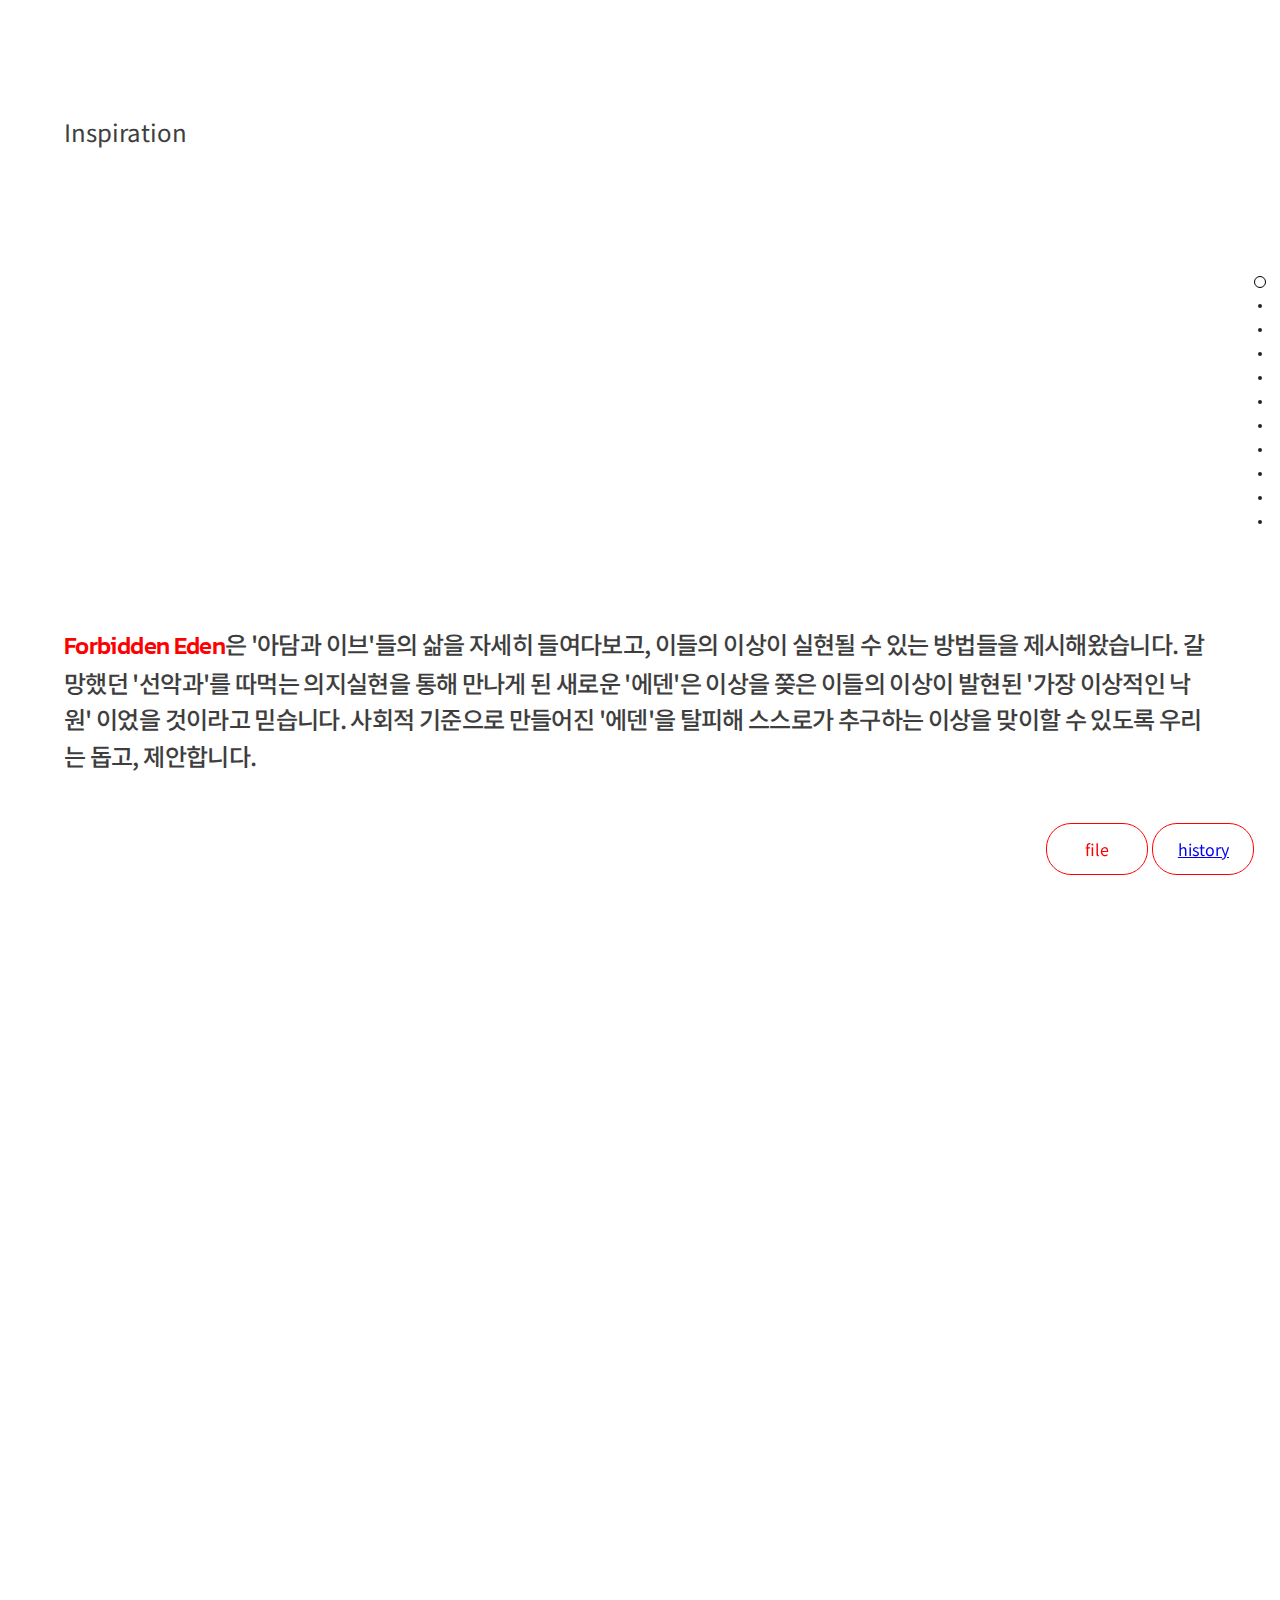
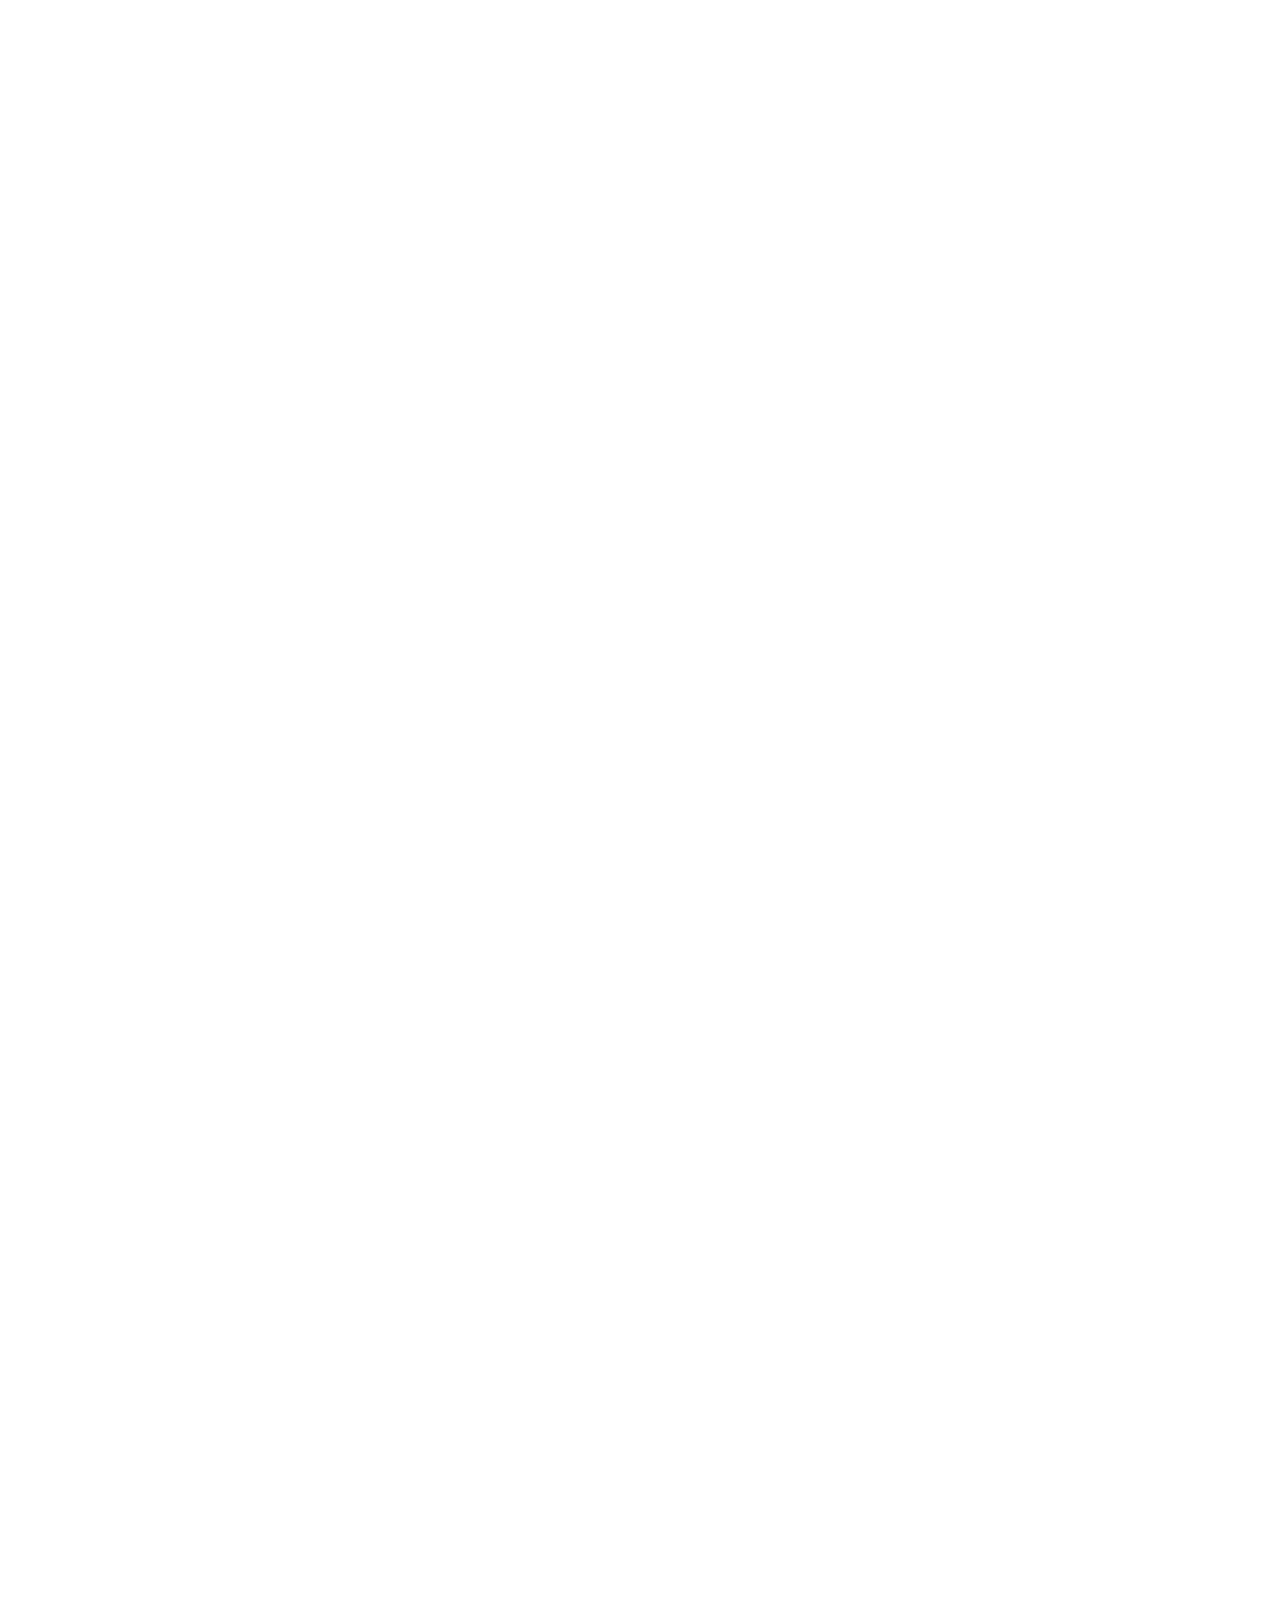
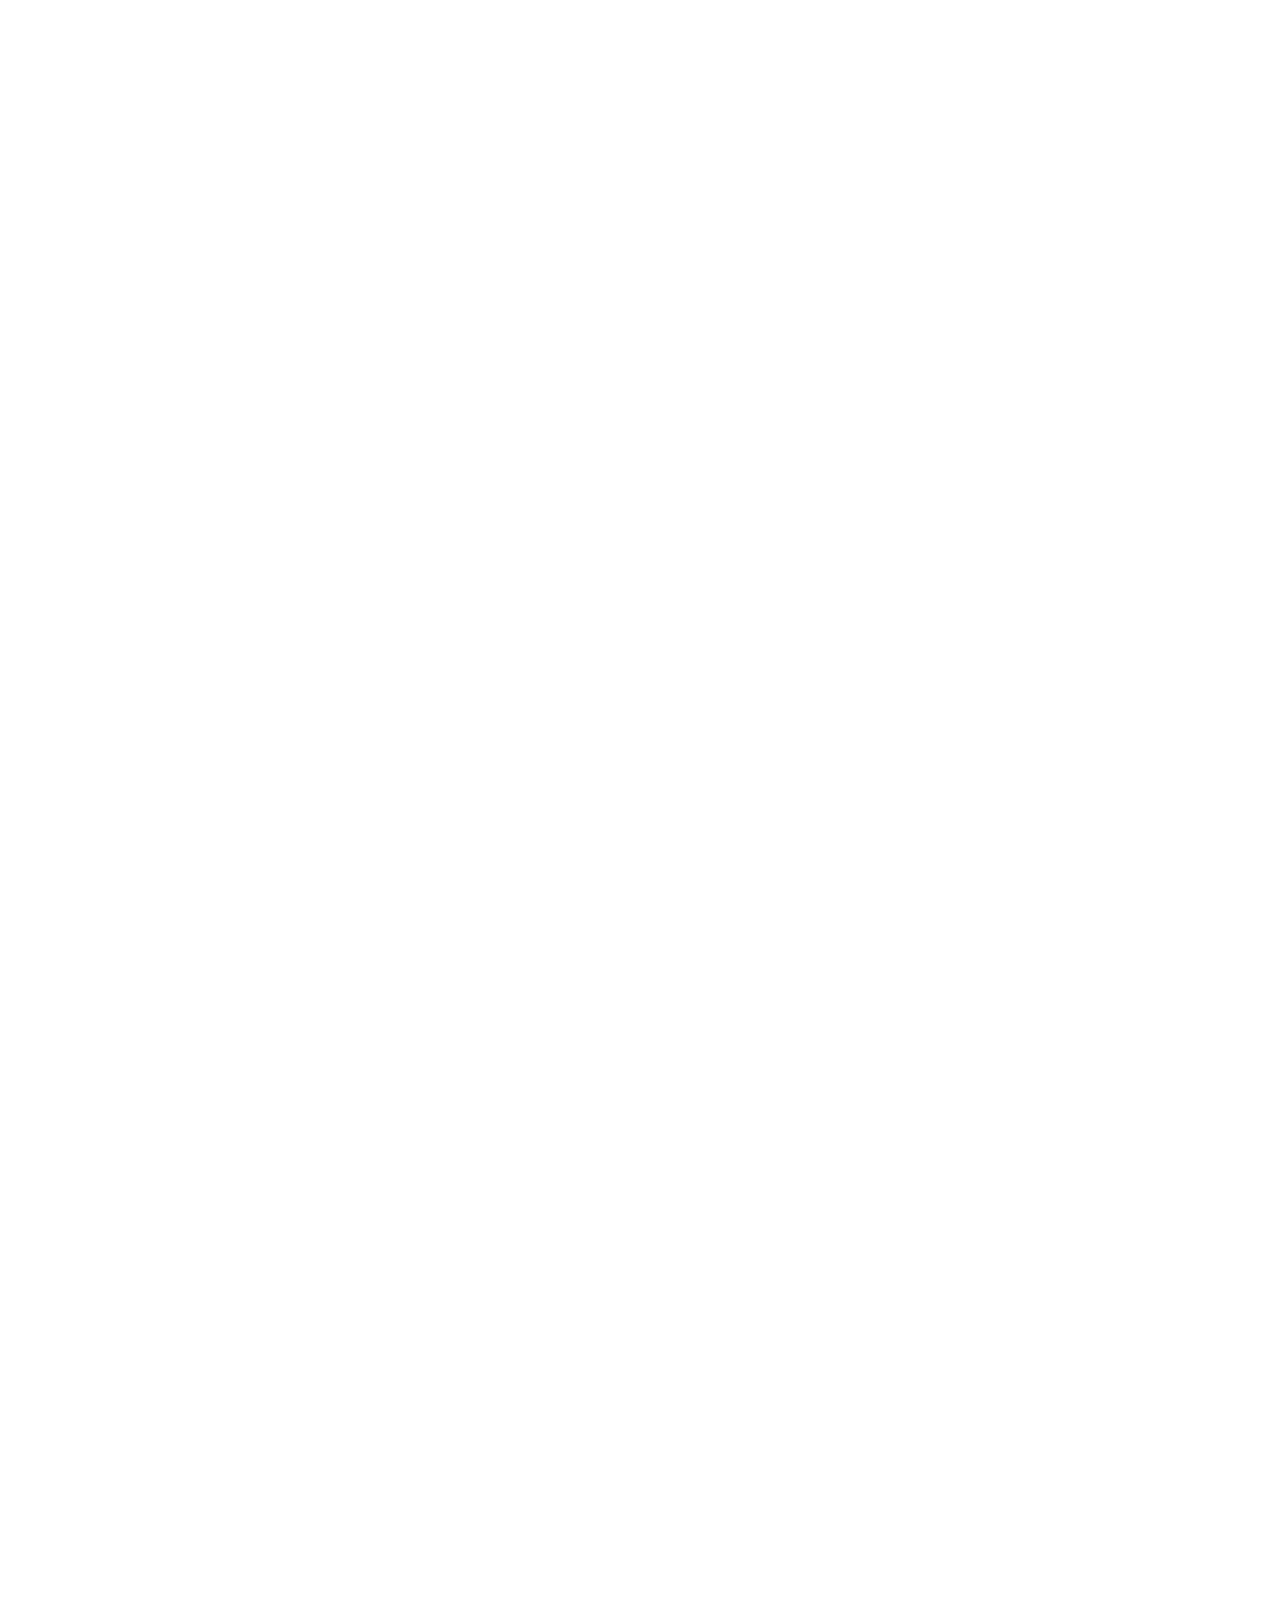
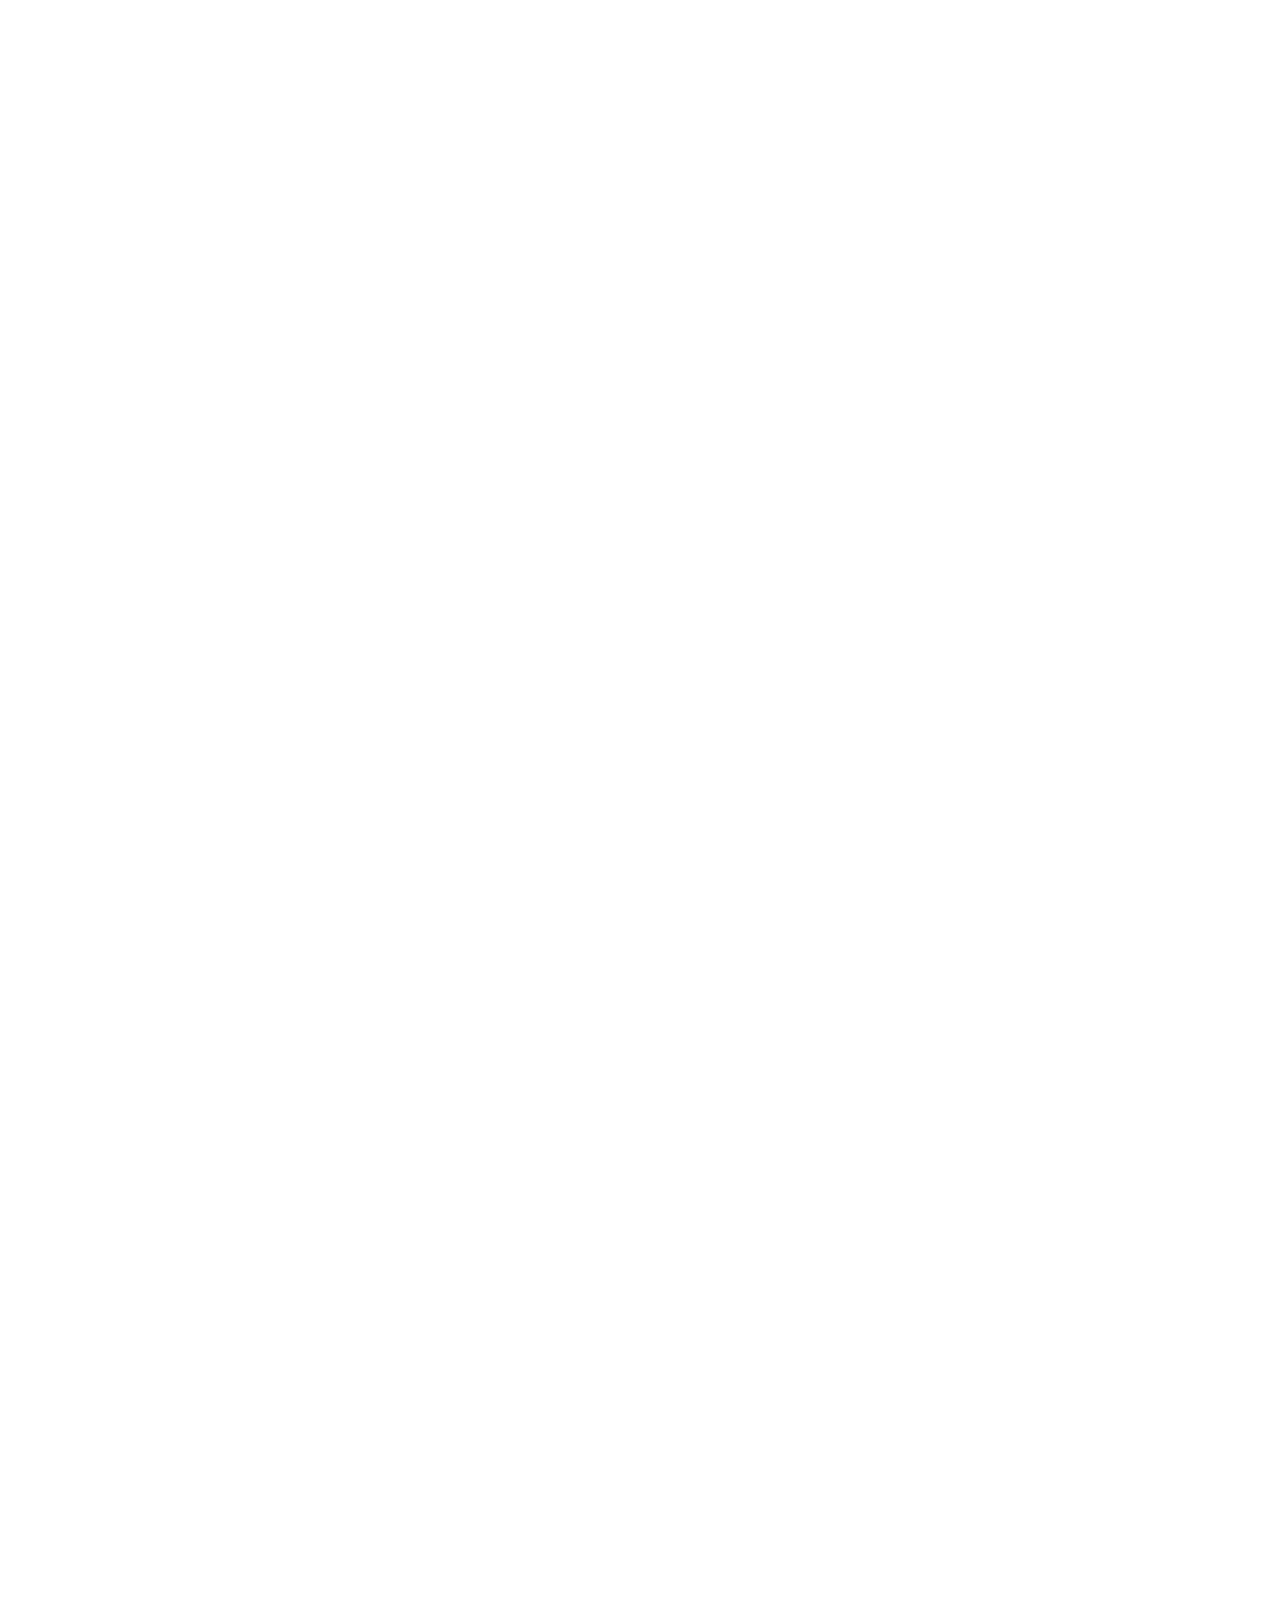
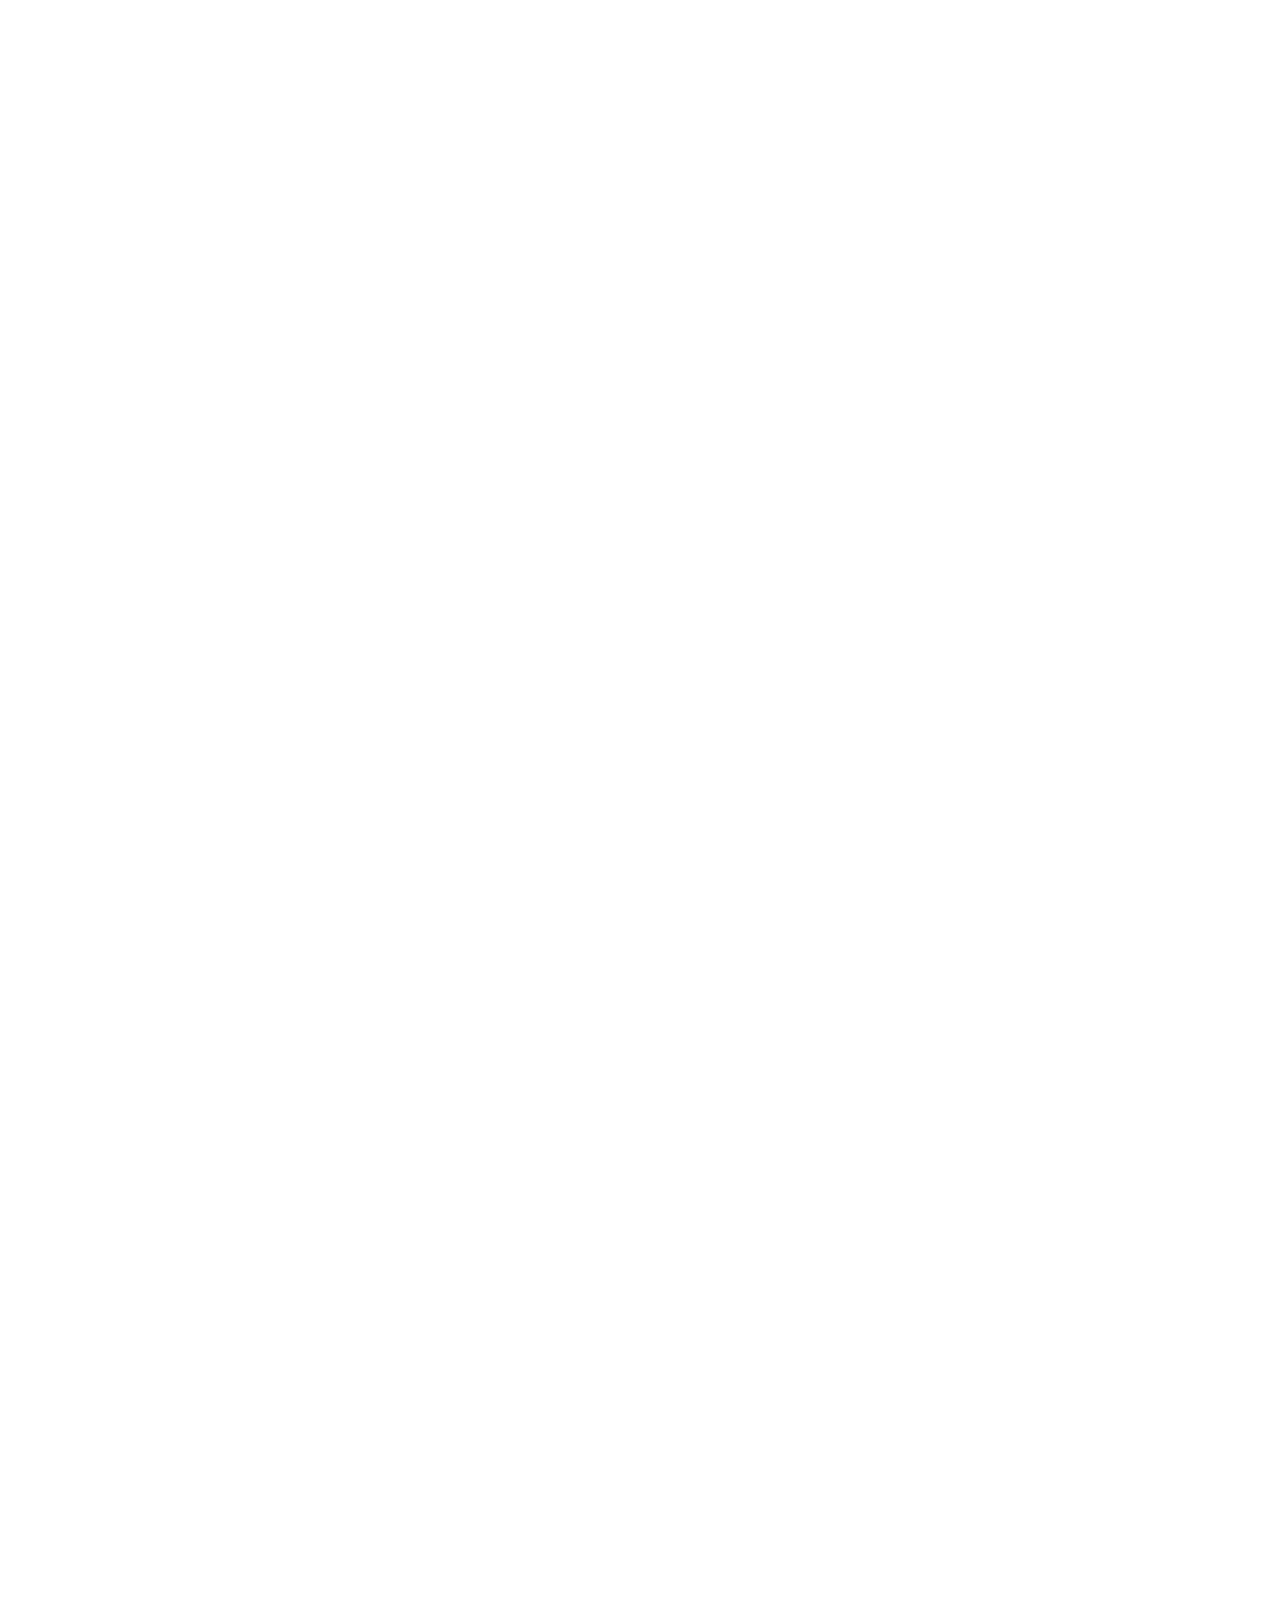
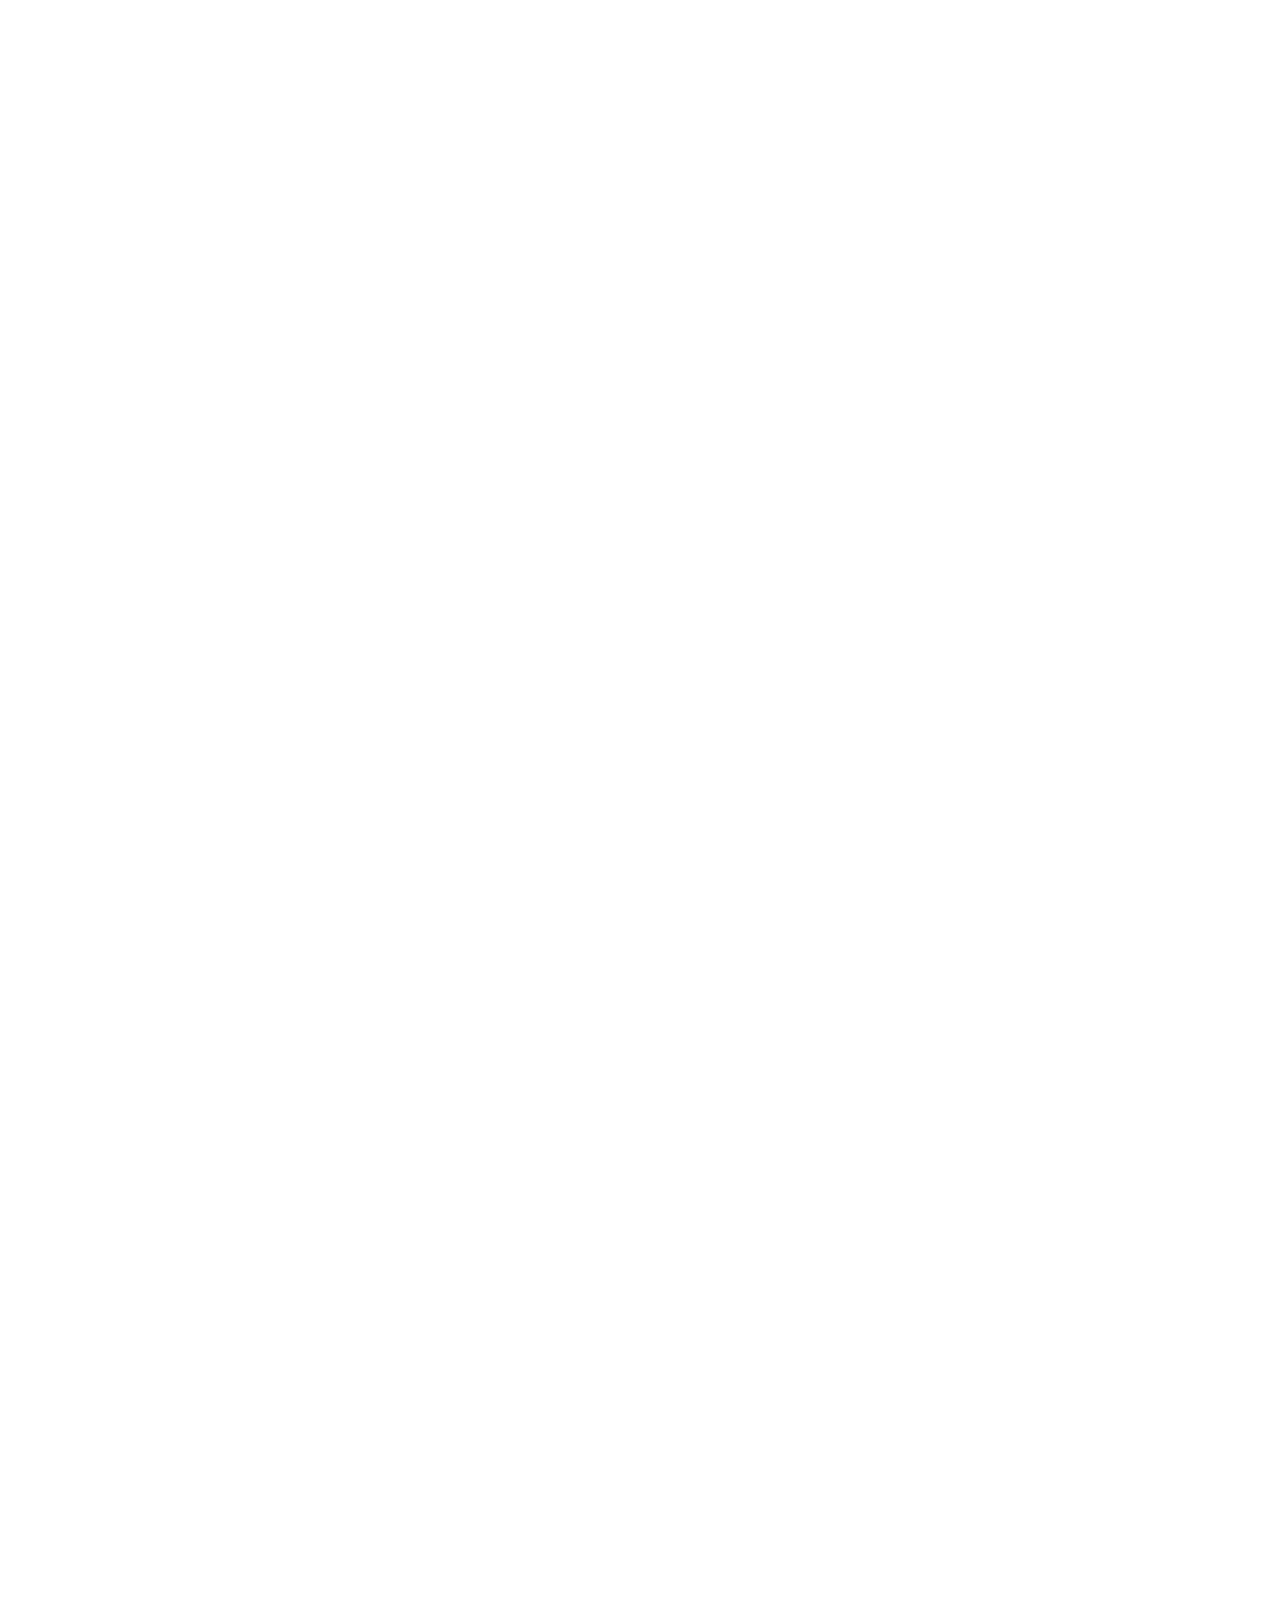
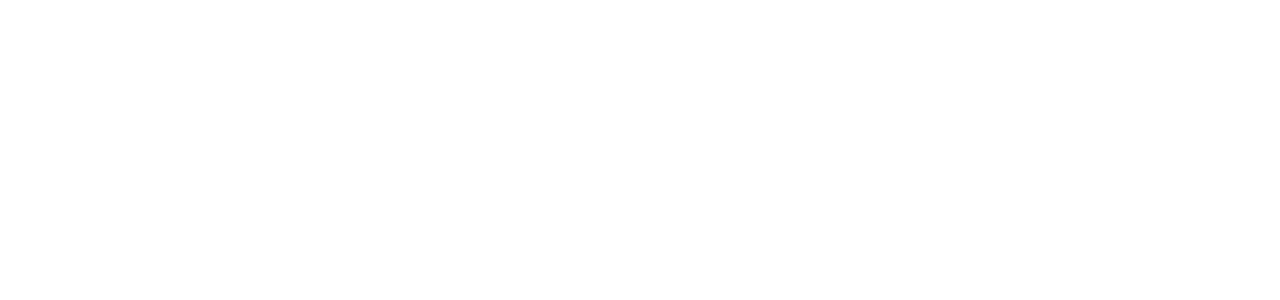
==== commit ce067173: "22" ====
--- a/index.html
+++ b/index.html
@@ -90,7 +90,7 @@
     <p class="s4p">Logo type</p>
   <video autoplay="" muted="" loop="" playsinline="" webkit-playsinline="" style="width: 80%;margin-bottom:1em;margin-left:50%;transform:translate(-50%,0);"><source src="logo-responsive.mp4" type="video/mp4" alt=""></video>
     <h1 class="s3_2t">
-        다양한 지면과 다양한 채널에서 노출됨에 어려움이 없도록 2가지 로고타입을 제작하여 활용합니다. <span class='red_only'>관련 파일은 하단의 file 버튼으로 다운로드 할 수 있습니다.</span></h1>
+        다양한 지면과 다양한 채널에서 노출됨에 어려움이 없도록 2가지 로고타입을 제작하여 활용합니다. <span class='red_only'>관련 파일은 하단의 file 버튼으로 내려 받을 수 있습니다.</span></h1>
   </section>
   <section class="s5">
     <p>Typography</p>
@@ -141,9 +141,10 @@
     <a href="logo_print.ai" download class="btn11 logo_btn_boxa"><p class="logo_btn01"> logo.ai (인쇄용) </p></a>
     <a class="logo_btn_boxa btn12"href="logo_display.ai" download ><p class="logo_btn01"> logo.ai (웹 / 디스플레이용) </p></a>
     <!--a href="logo.ai" download class="btn13 logo_btn_boxa"><p class="logo_btn01"> logo with Brand-full-name</p></a-->
-    <a class="latest"> 최신화 일자 20230328 </a>
+    <a class="latest"> 최신화 일자 20230326 </a>
     </div>
     <div class="always_btn"><span>file</span></div>
+    <div class="always_btn"><a href="history.html">history</a></div>
 </div>
 </body>
 
--- a/main.css
+++ b/main.css
@@ -24,6 +24,8 @@
 .s3{background: url(catch02.png) no-repeat no-repeat; background-size: cover;}
 .s3_2>div{position: relative;z-index: 0;text-align: center;}
 .s4{}
+.hs4{background-color: #5b5b5b;}
+.hs8, .hs10, .hs11{background-color: #5b5b5b;}
 .s9{background: url(s3.png) no-repeat no-repeat; background-size: cover;}
 /* --text -- */
 .s1>p{position:absolute;top:10%;left:5%;color:#3e3e3e;font-size: 1.5rem;}
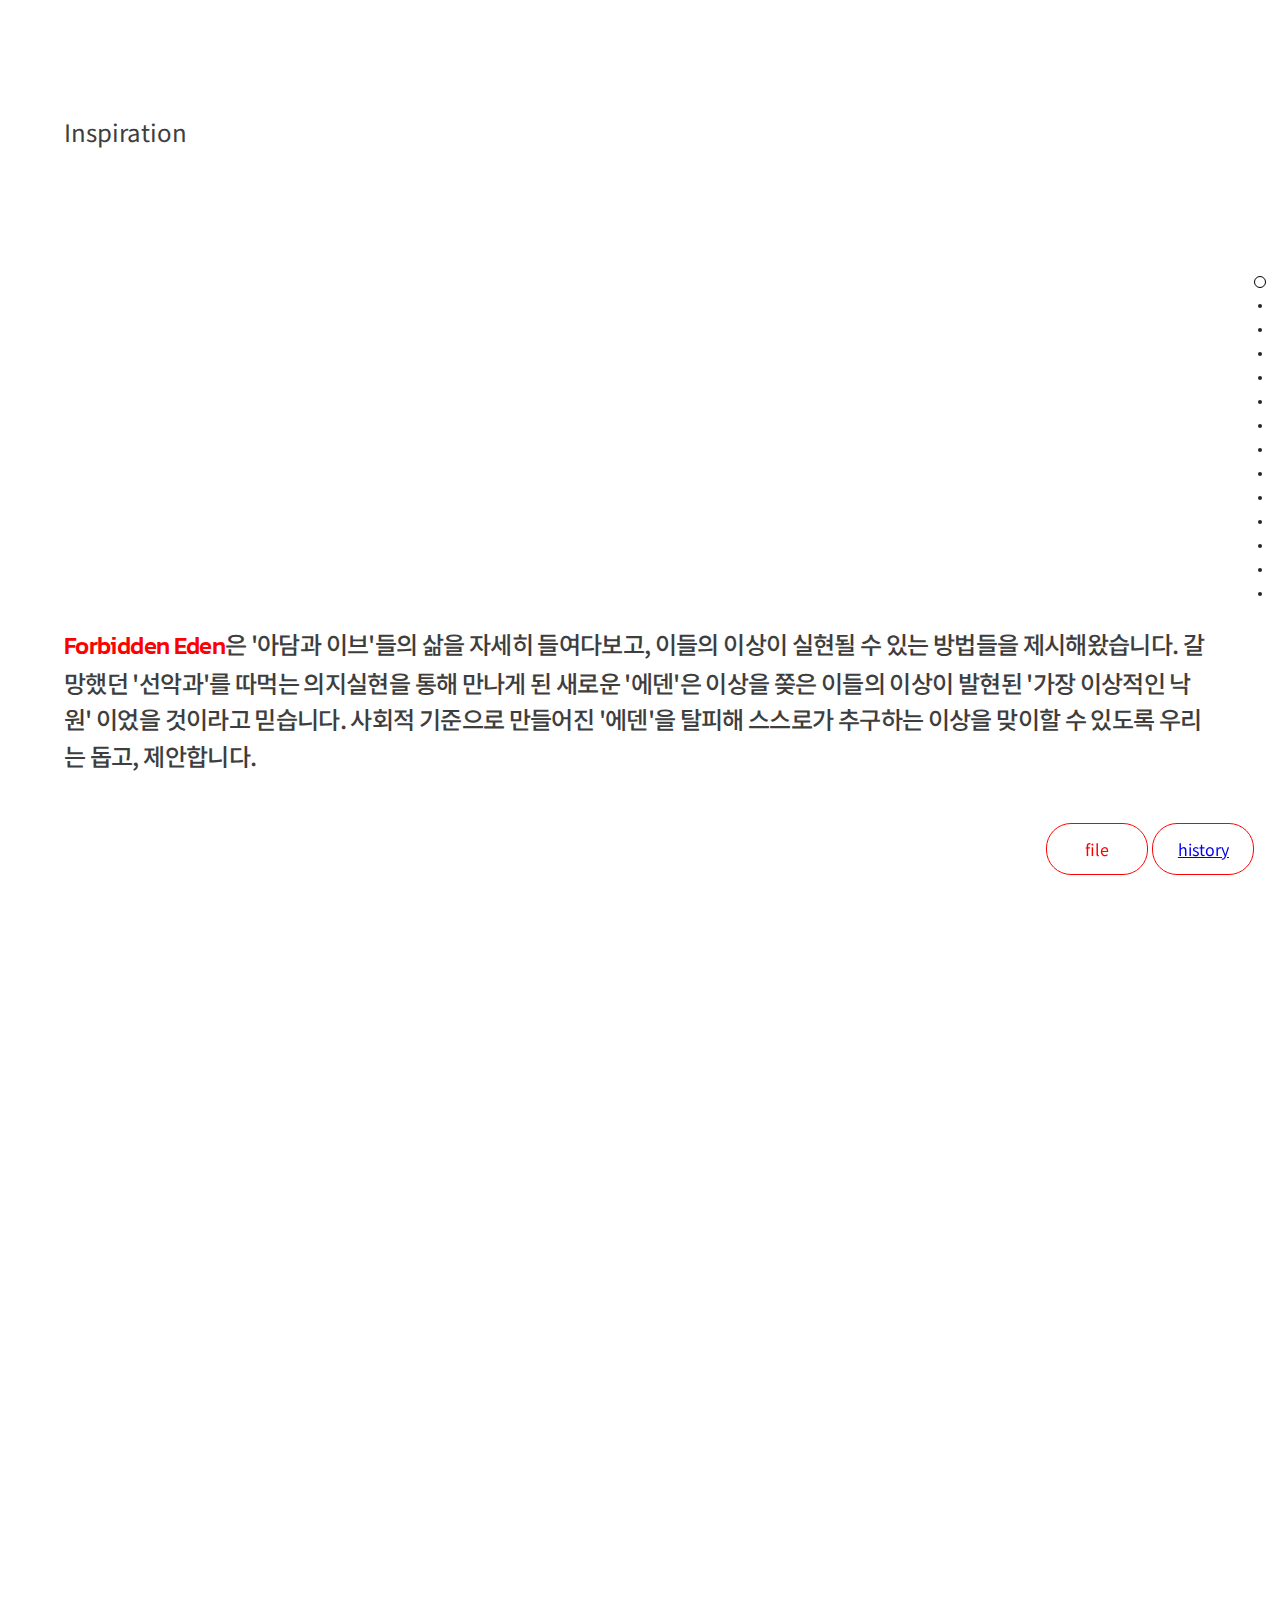
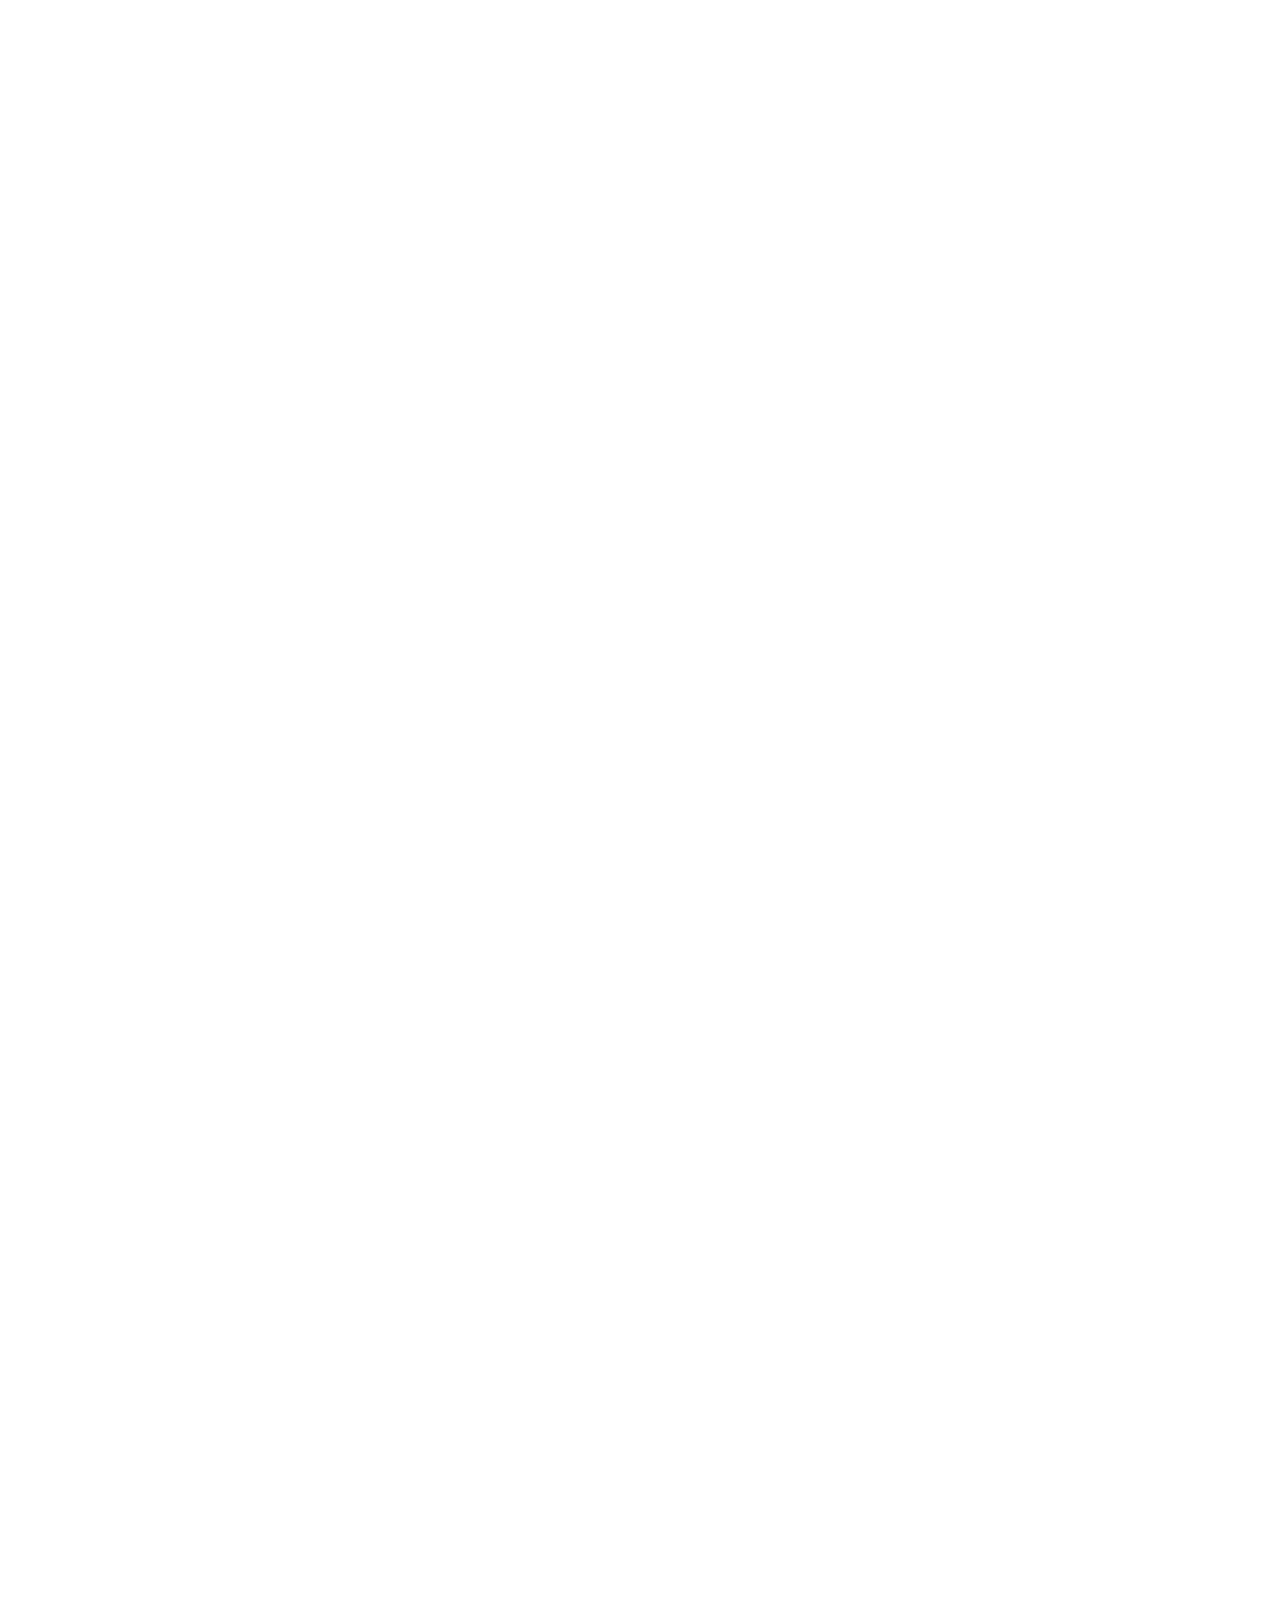
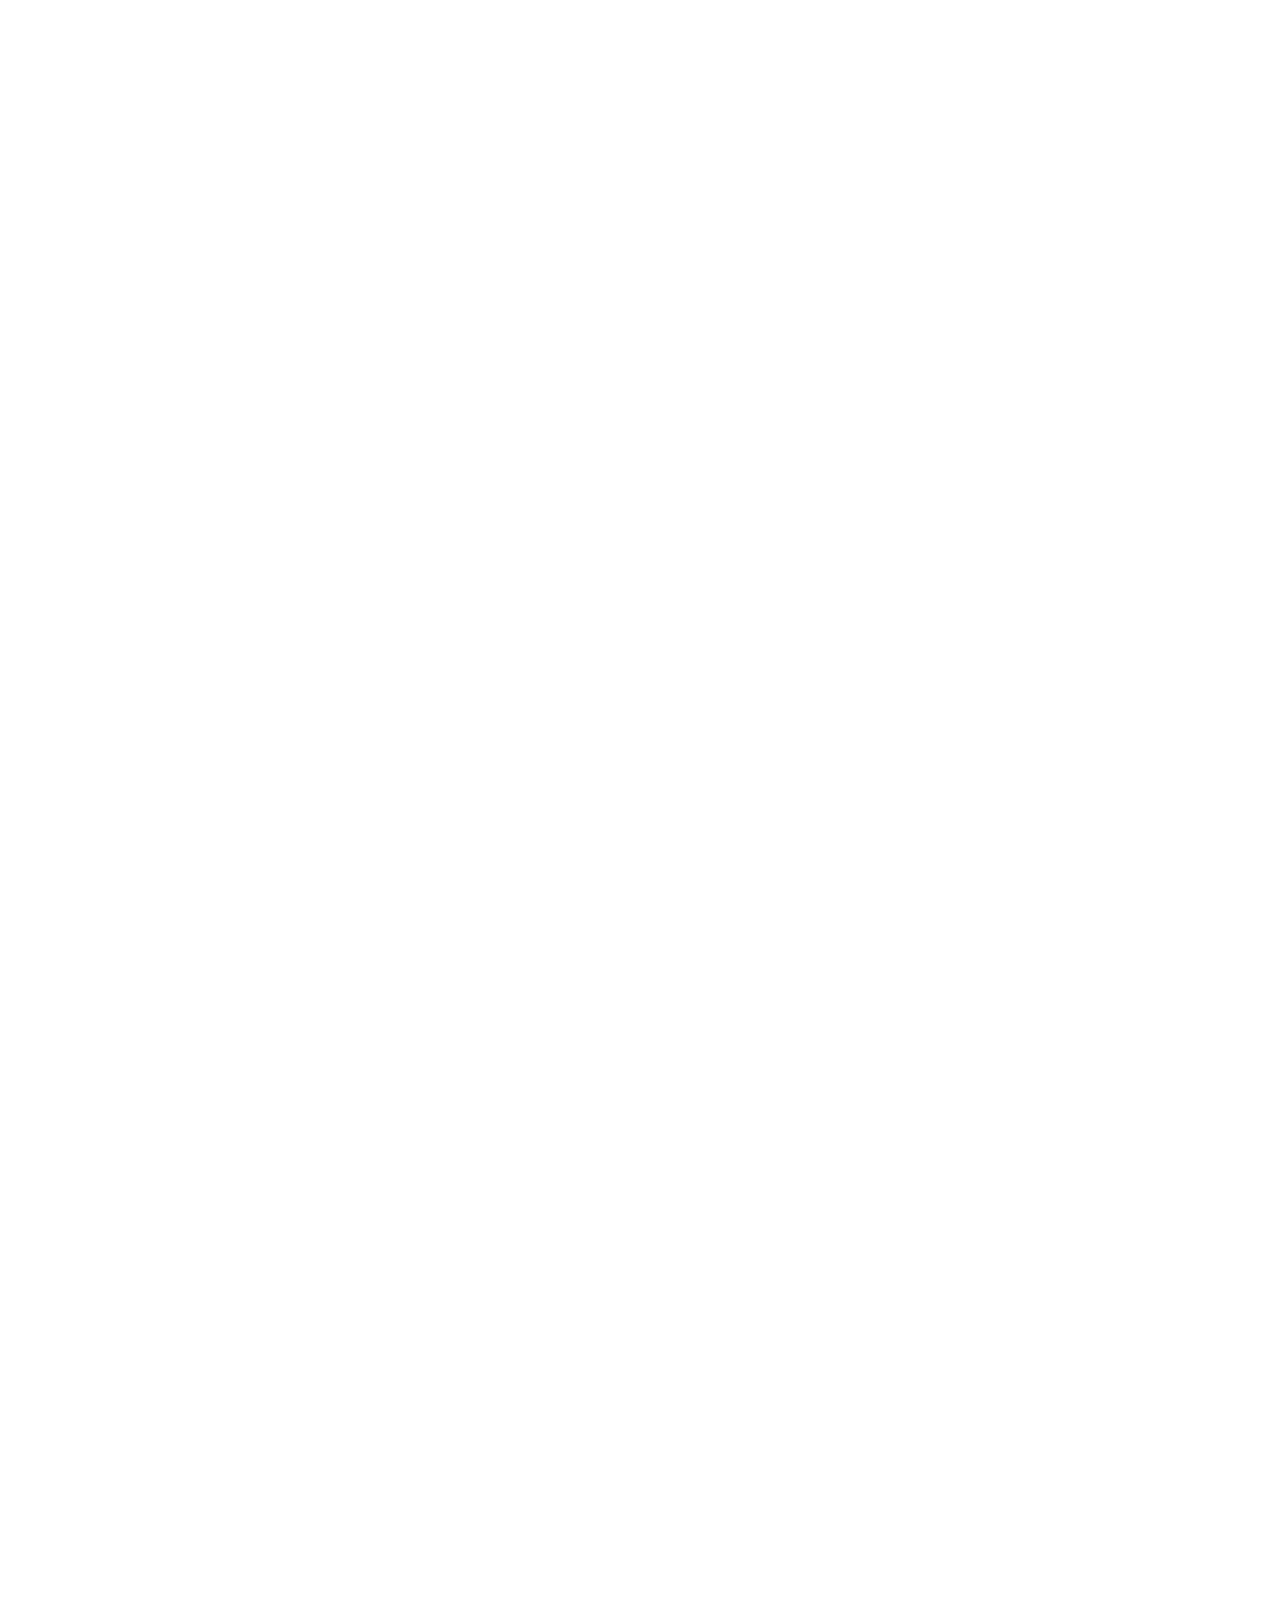
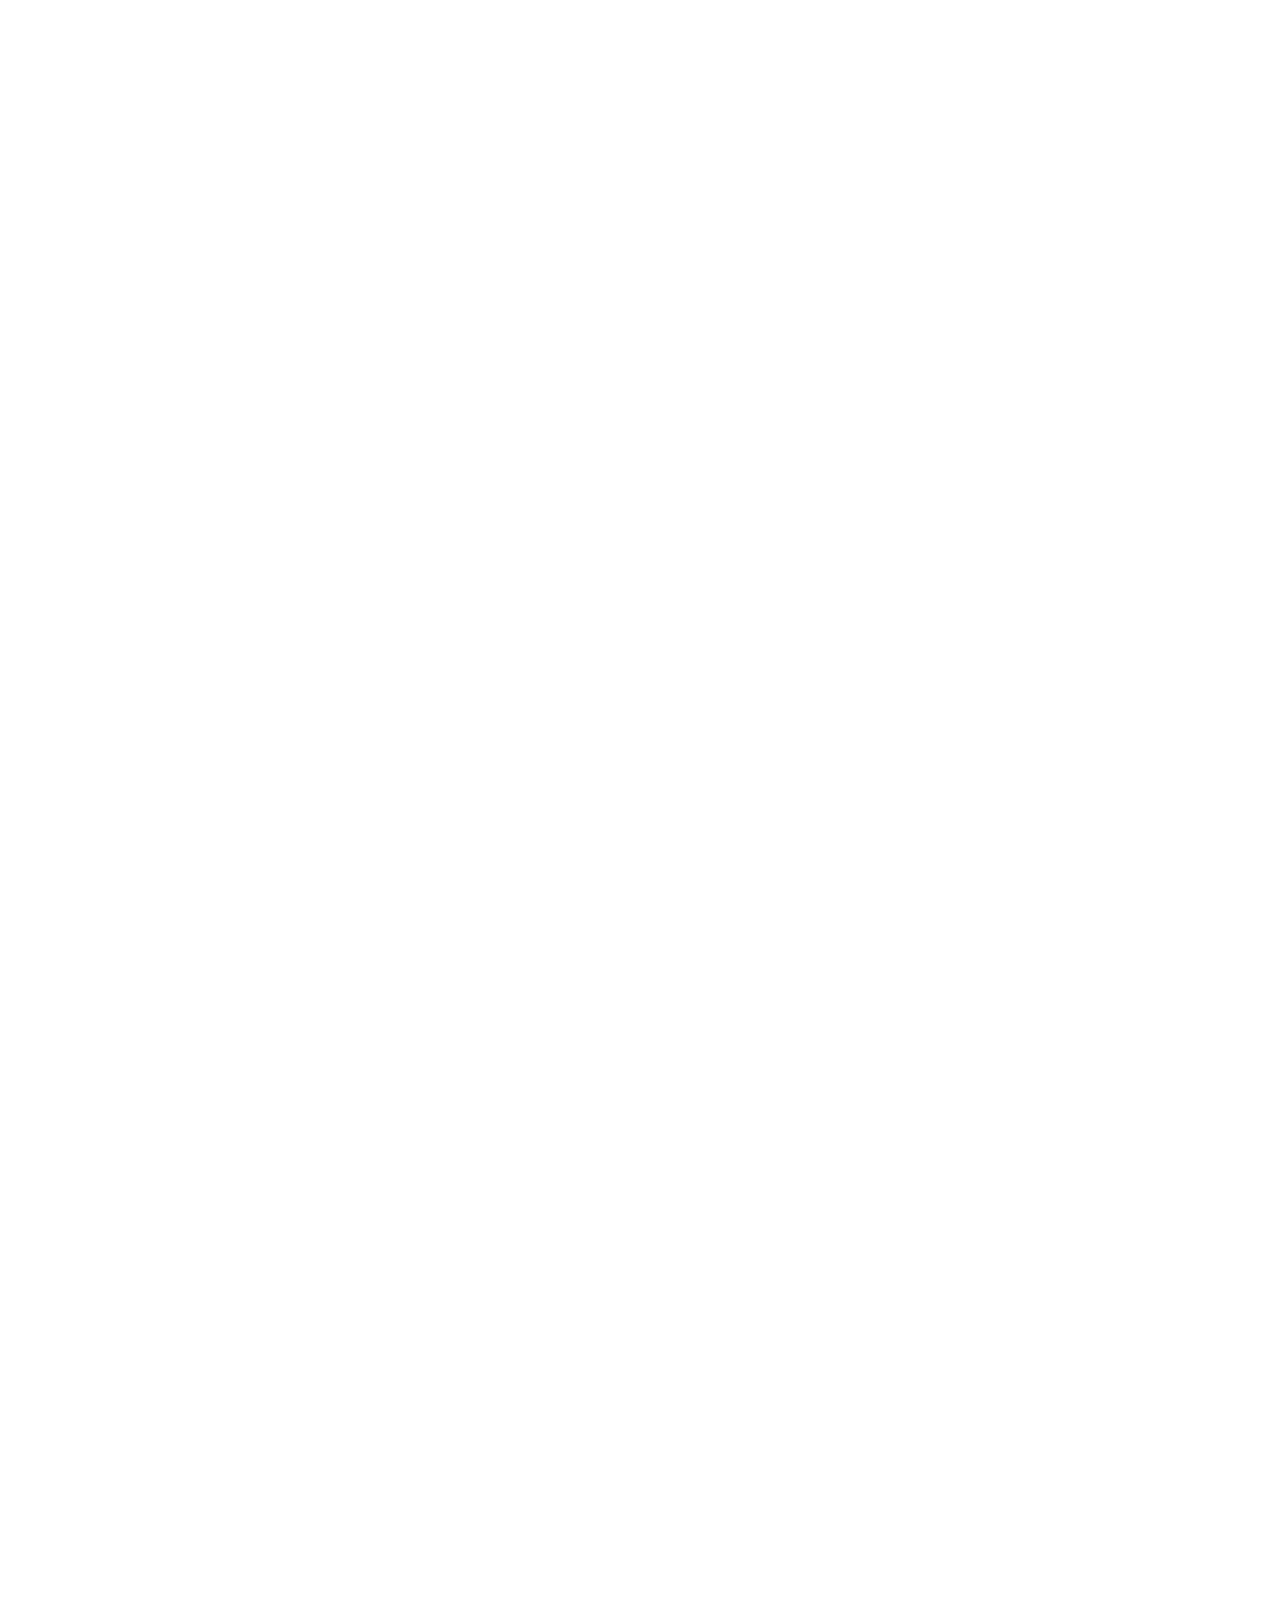
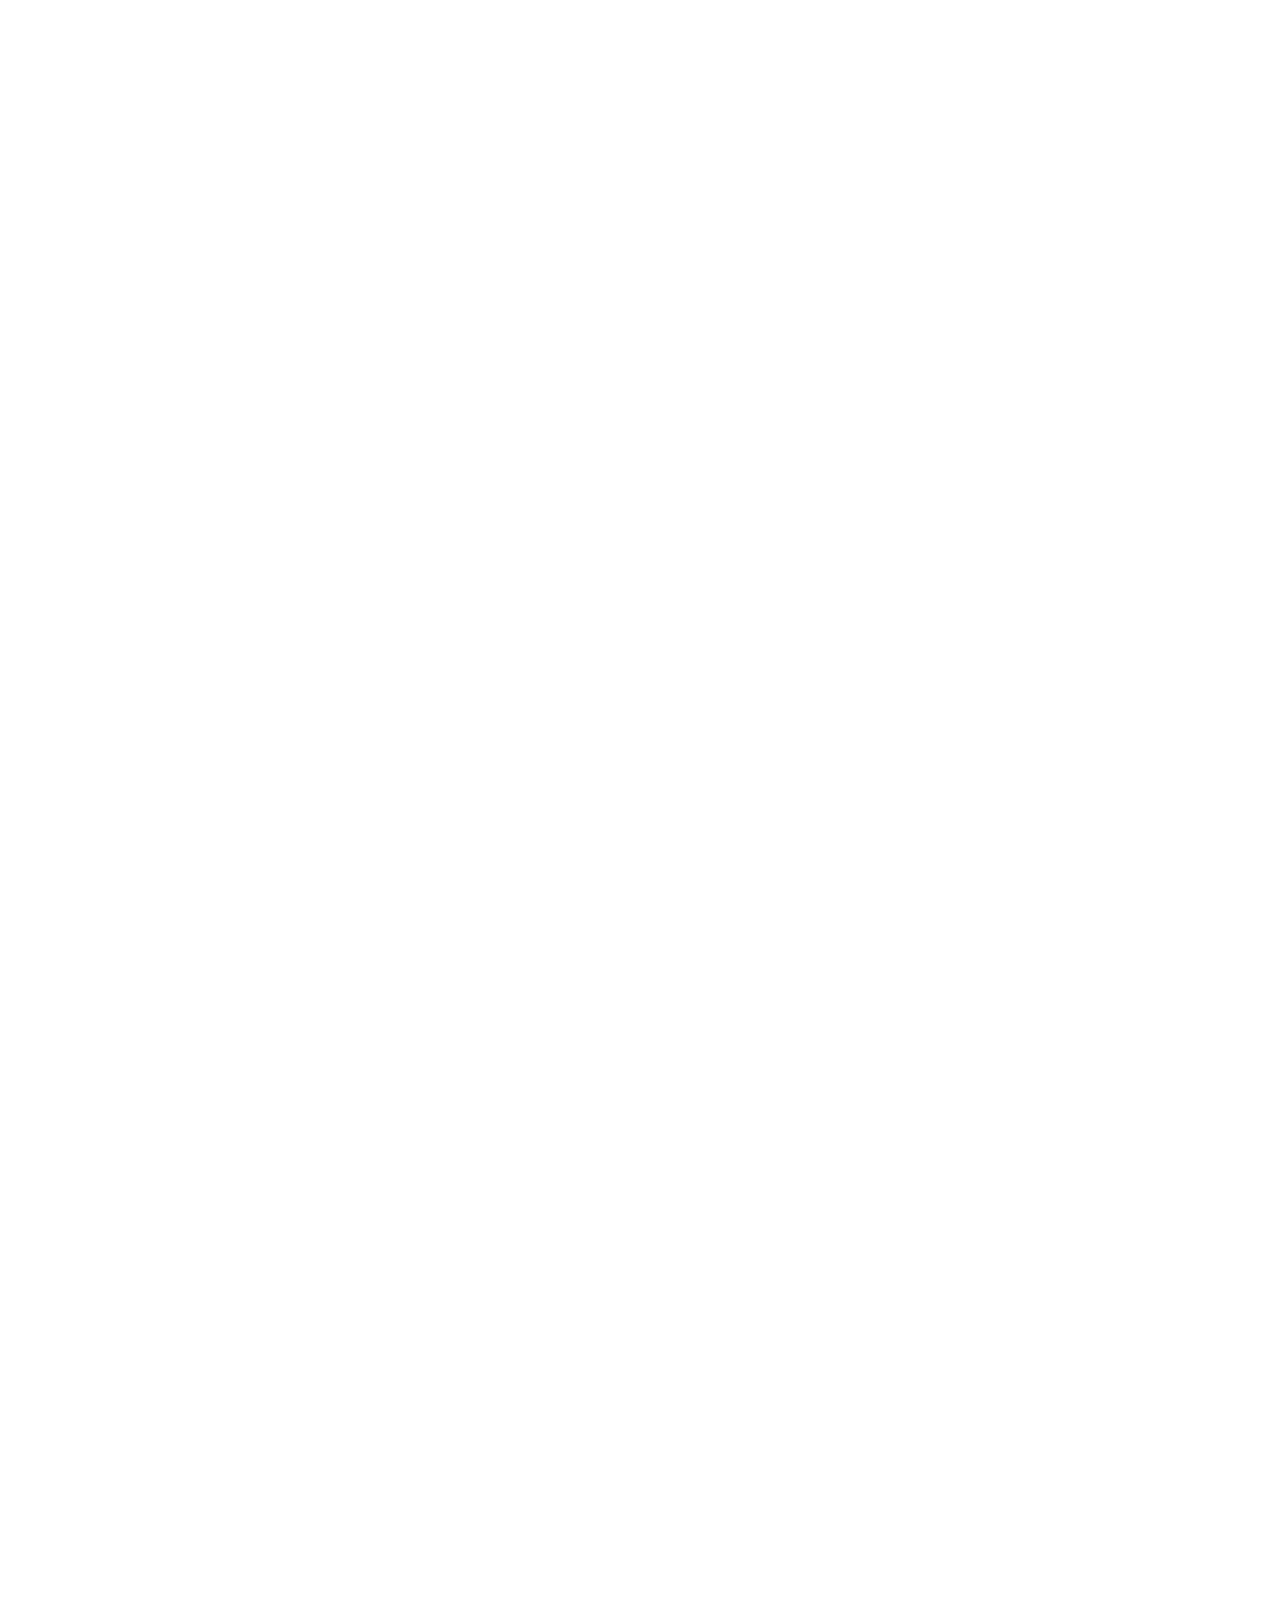
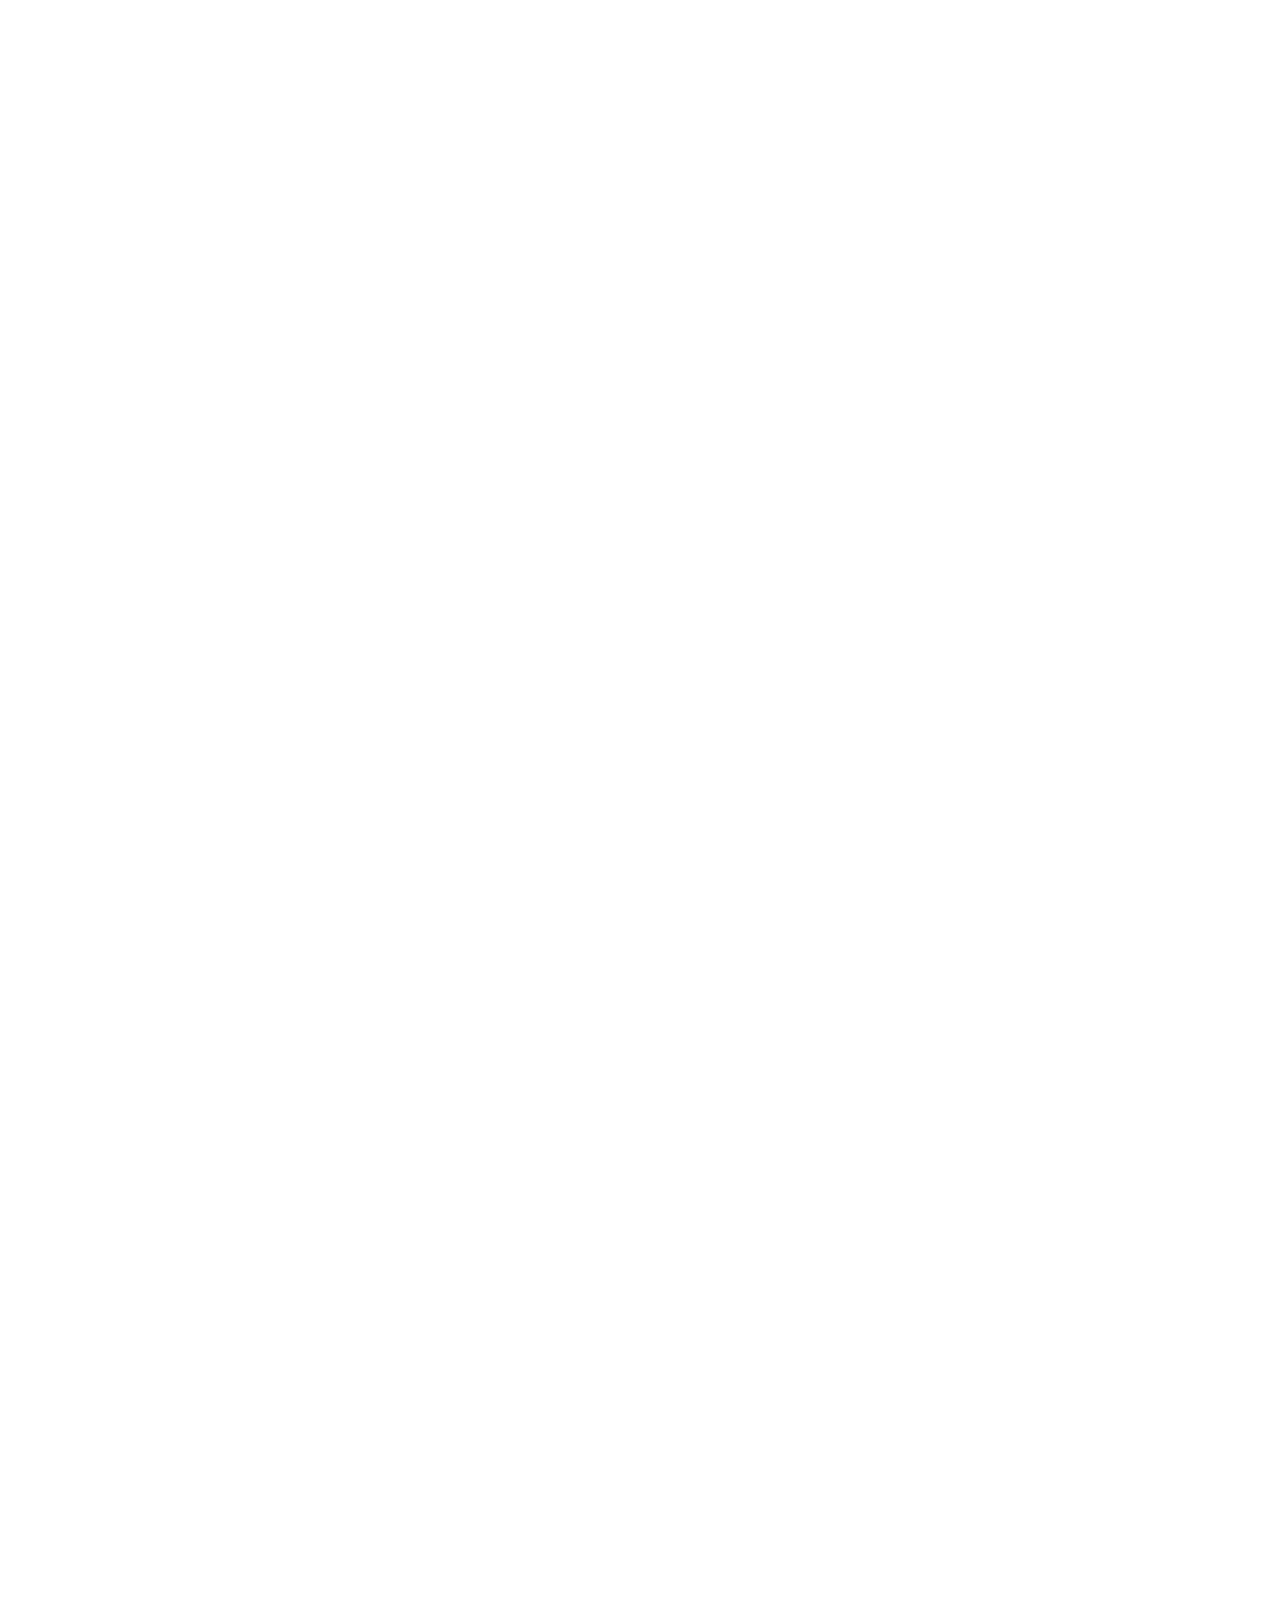
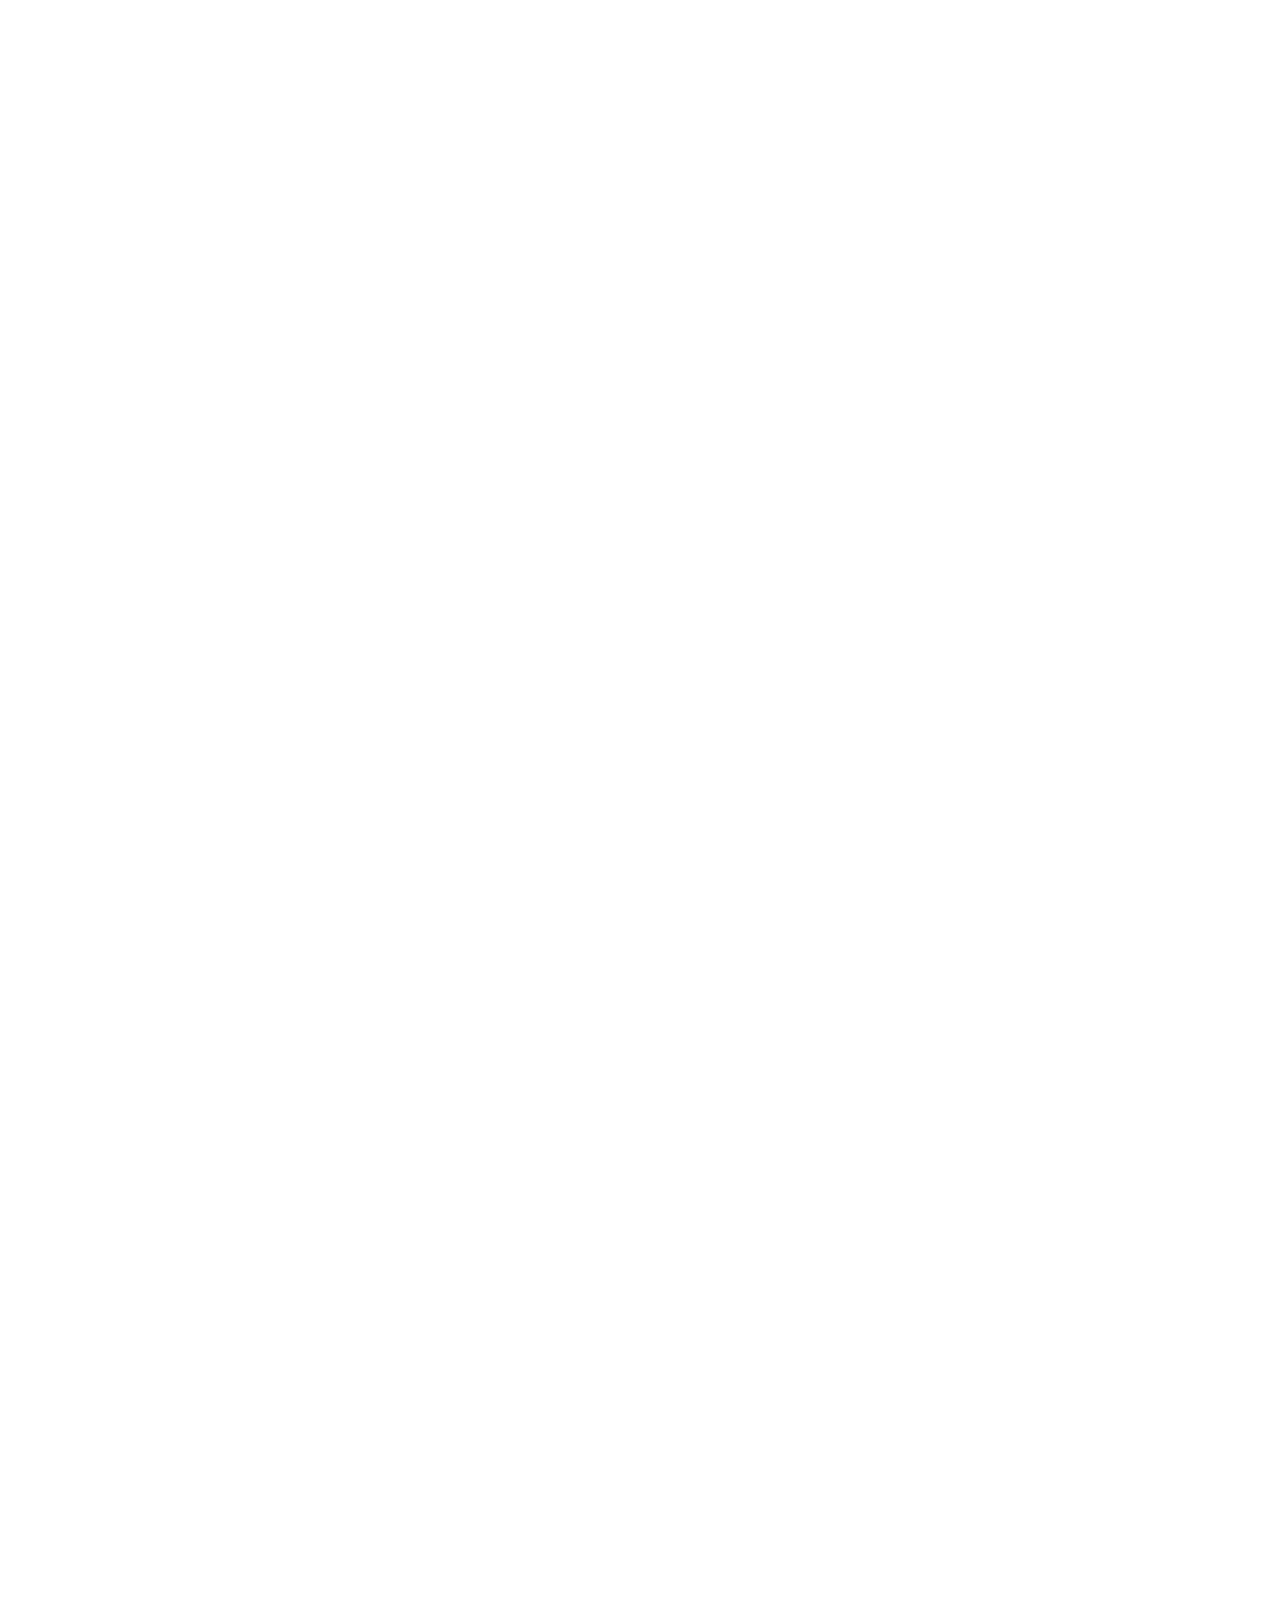
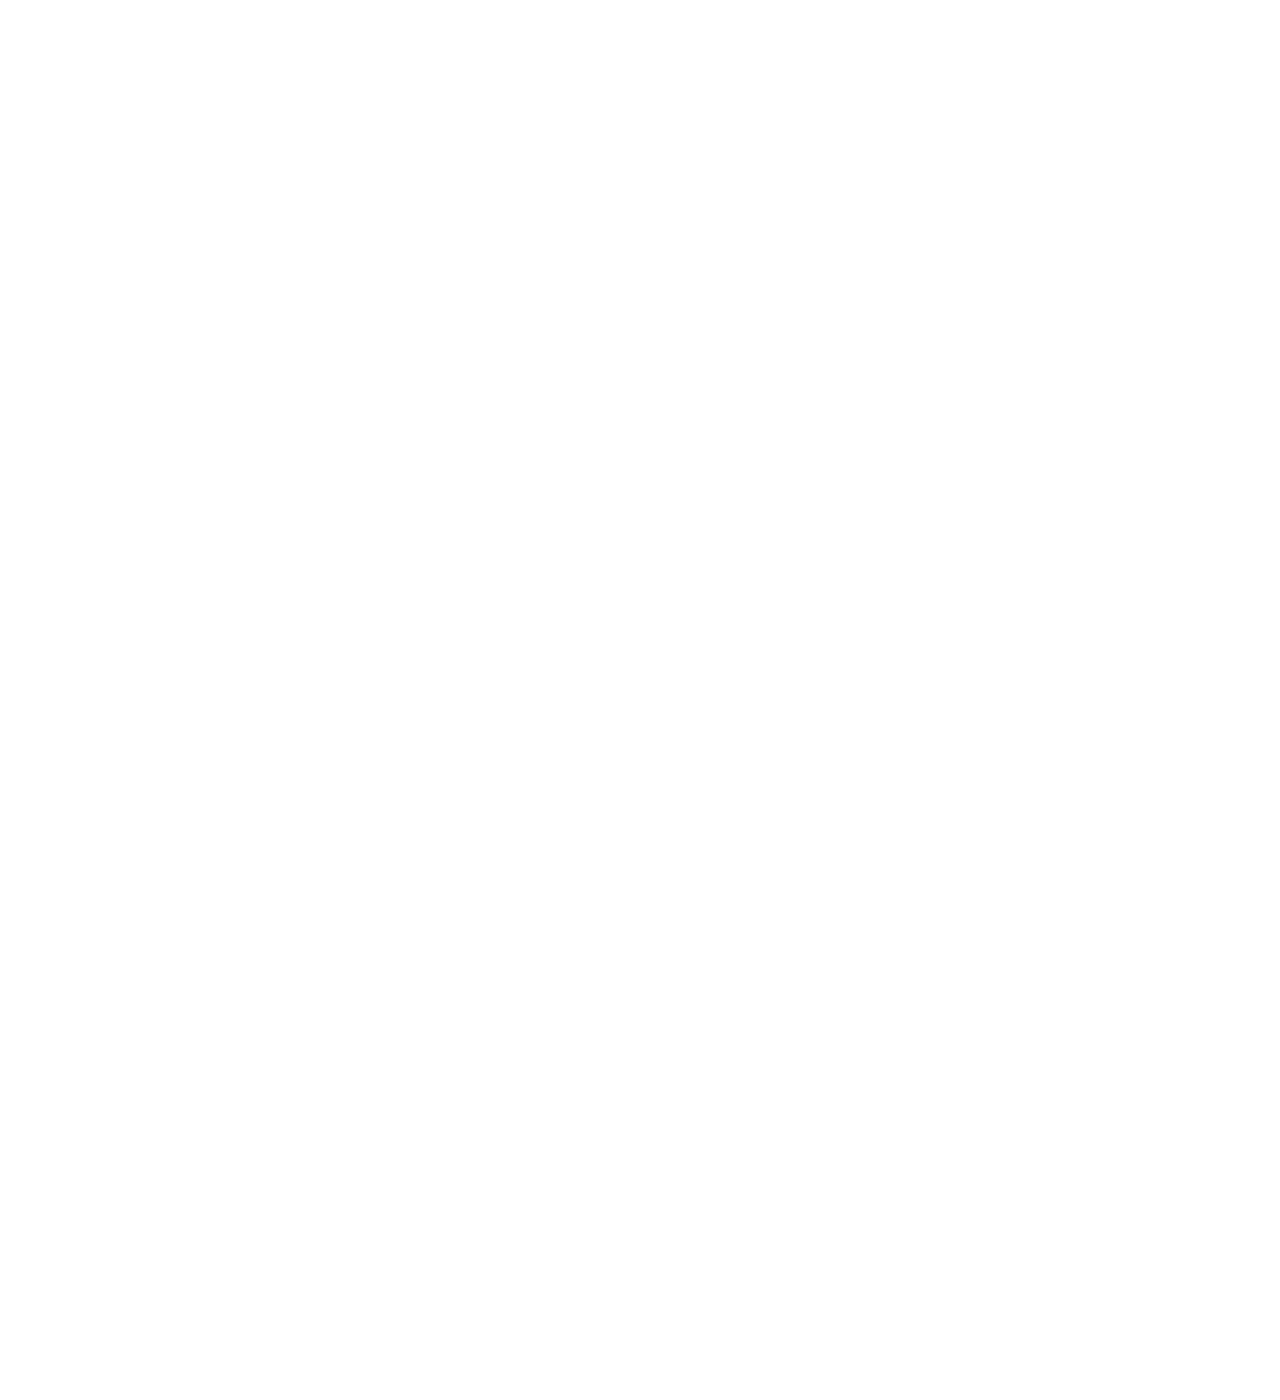
==== commit 70d7087f: "24" ====
--- a/index.html
+++ b/index.html
@@ -86,6 +86,14 @@
     <h1 class="s3t">
         아담과 이브가 갈망하는 이상은 정형화 되어 있지 않습니다.<br> Forbidden Eden은 호기심을 자극하고 상상력을 불러일으켜, 아담과 이브가 자신의 이상을 꿈꿀수 있게 하고, 능동적으로 다가갈 수 있도록 합니다.</h1>
   </section>
+  <section class="s3_11">
+    <div class="s3t_">
+      Motif
+    </div>
+    <h1 class="s3t">
+        우리를 상징하는 <span class="red_only">'빨간'</span>색상, 상상력을 자극하는 <span class="red_only">'불투명'</span> 그리고 <span class="red_only">'중의적인'</span> 표현들은 우리가 만들고 이야기하는 모든 곳에서 다양한 방식으로 전달될 것입니다.  </h1>
+    <video autoplay="" muted="" loop="" playsinline="" webkit-playsinline="" style="width: 80%;margin-bottom:1em;margin-left:50%;transform:translate(-50%,0);"><source src="motif.mp4" type="video/mp4" alt=""></video>
+  </section>
   <section class="s3_2">
     <p class="s4p">Logo type</p>
   <video autoplay="" muted="" loop="" playsinline="" webkit-playsinline="" style="width: 80%;margin-bottom:1em;margin-left:50%;transform:translate(-50%,0);"><source src="logo-responsive.mp4" type="video/mp4" alt=""></video>
@@ -119,15 +127,23 @@
     <p class="s4p">Website</p>
       <video autoplay="" muted="" loop="" playsinline="" webkit-playsinline="" style="width: 80%;margin-bottom:1em;margin-left:50%;transform:translate(-50%,0);"><source src="01.mp4" type="video/mp4" alt=""></video>
   </section>
+  <section class="s3_1">
+    <p class="s4p"><a href="detail.html">Go to detail-page</a></p>
+      <video autoplay="" muted="" loop="" playsinline="" webkit-playsinline="" style="width: 80%;margin-bottom:1em;margin-left:50%;transform:translate(-50%,0);"><source src="web_detail.mp4" type="video/mp4" alt=""></video>
+  </section>
   <section class="s7">
     <p>Application</p>
-    <div><img src="app01.png" alt=""></div>
+    <div><img src="app02.png" alt=""></div>
   </section>
   <section class="s3_1">
       <div><img src="Key03.png" alt=""></div>
   </section>
   <section class="s8">
     <p>Communication Channel</p>
+  </section>
+  <section class="s1">
+    <h1 class="s1t">&copy;2023 <span class="red">Forbidden Eden</span>
+    </h1>
   </section>
 
 
--- a/main.css
+++ b/main.css
@@ -91,6 +91,15 @@
     top: 40%;
   }
 }
+/* -- 상세페이지 --*/
+.dummy{width:100%; height: 300px;}
+.detail_box{
+  width:30%; height:100%;overflow:scroll;text-align: center;display: inline-block;border-right:0px solid #303030;
+}
+.detail_box video{margin: -3px auto;}
+.detail_fix{
+  position: fixed;bottom:0;right:9%;width:31%;
+}
 
 /*-------- 미디어쿼리-------- */
 
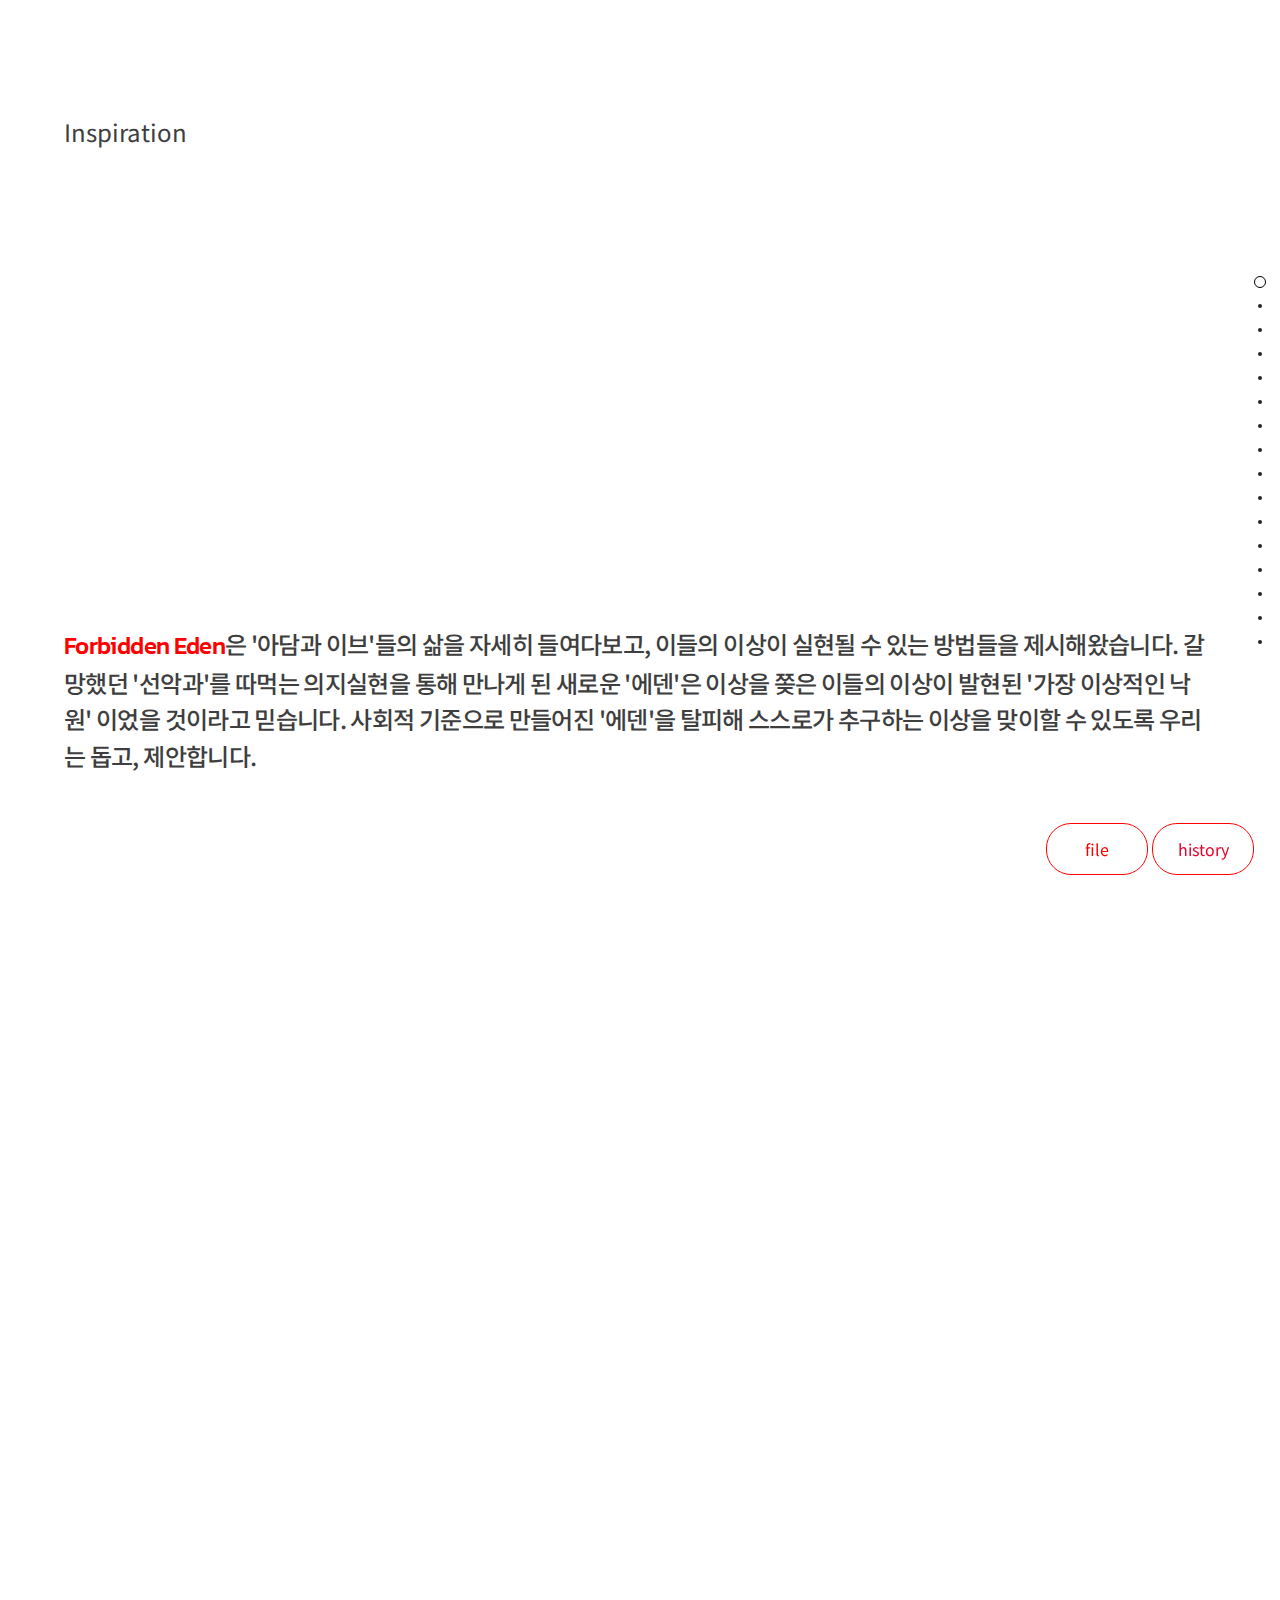
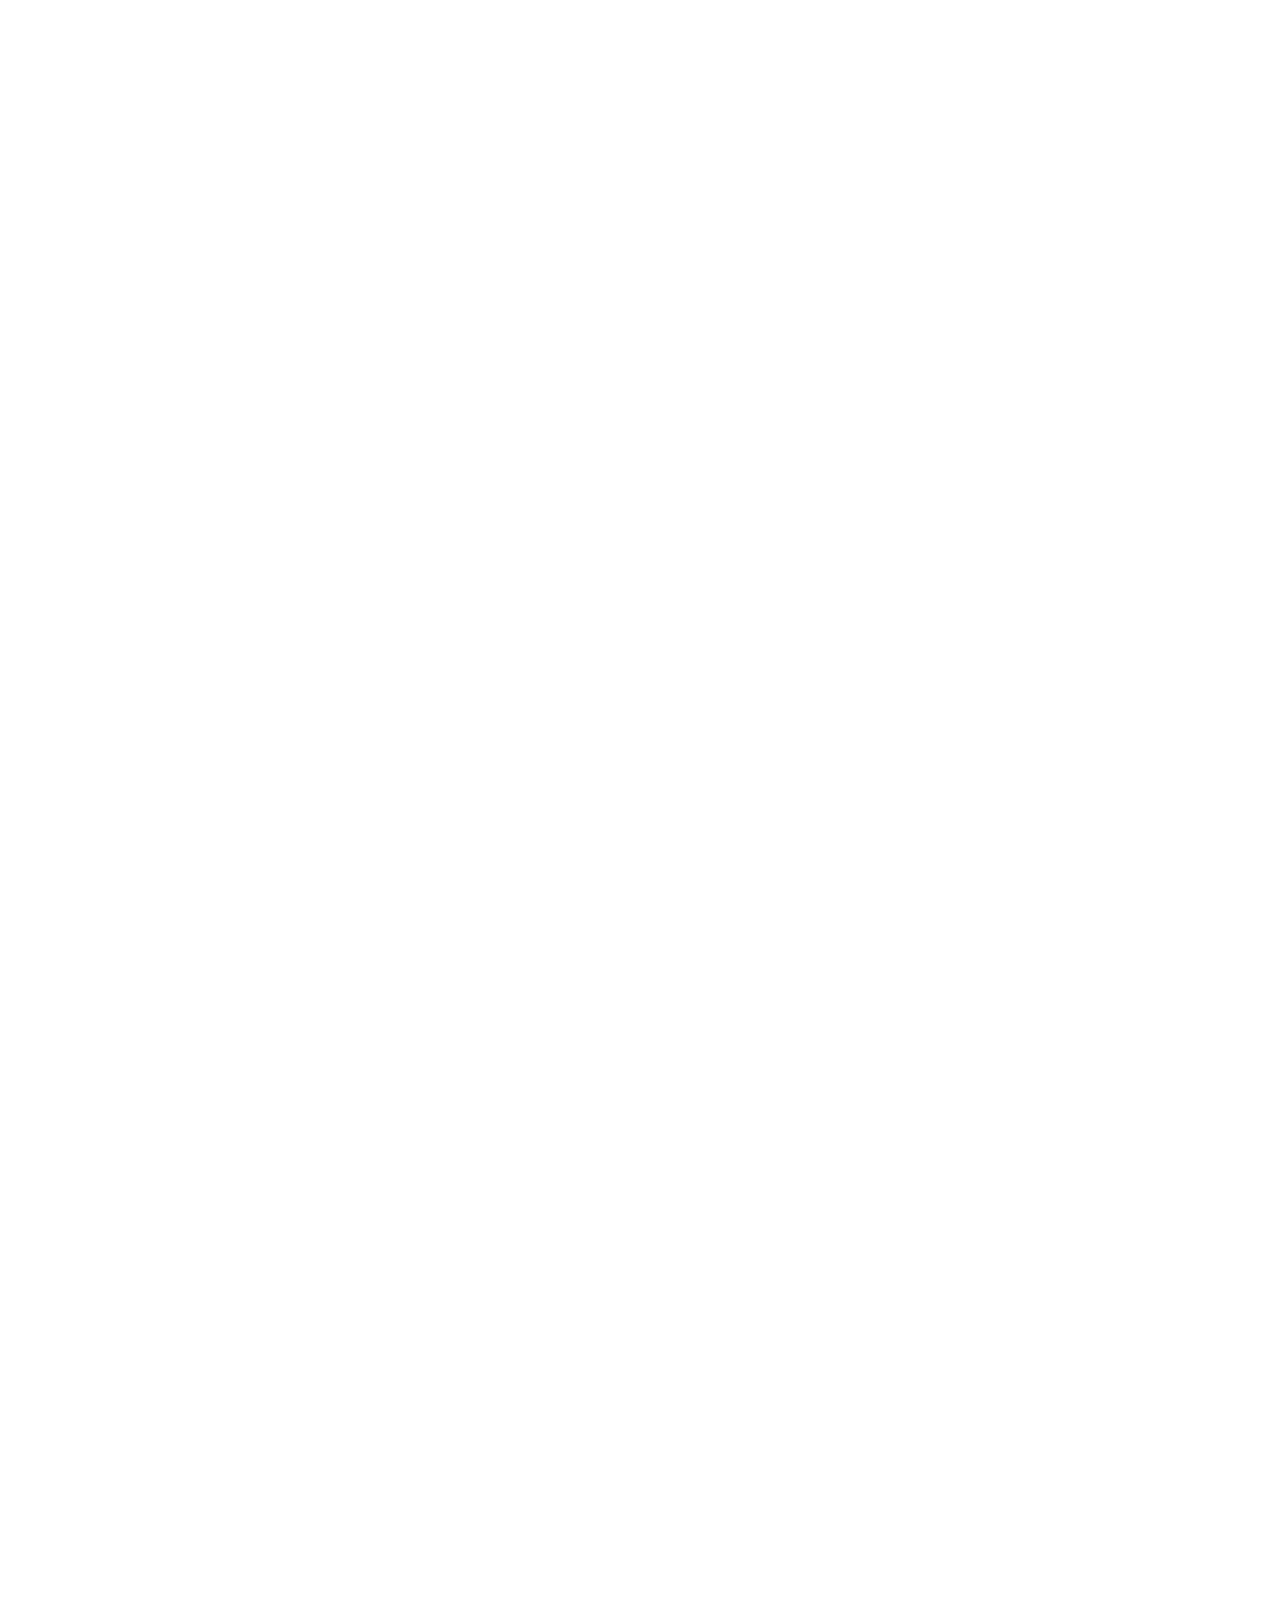
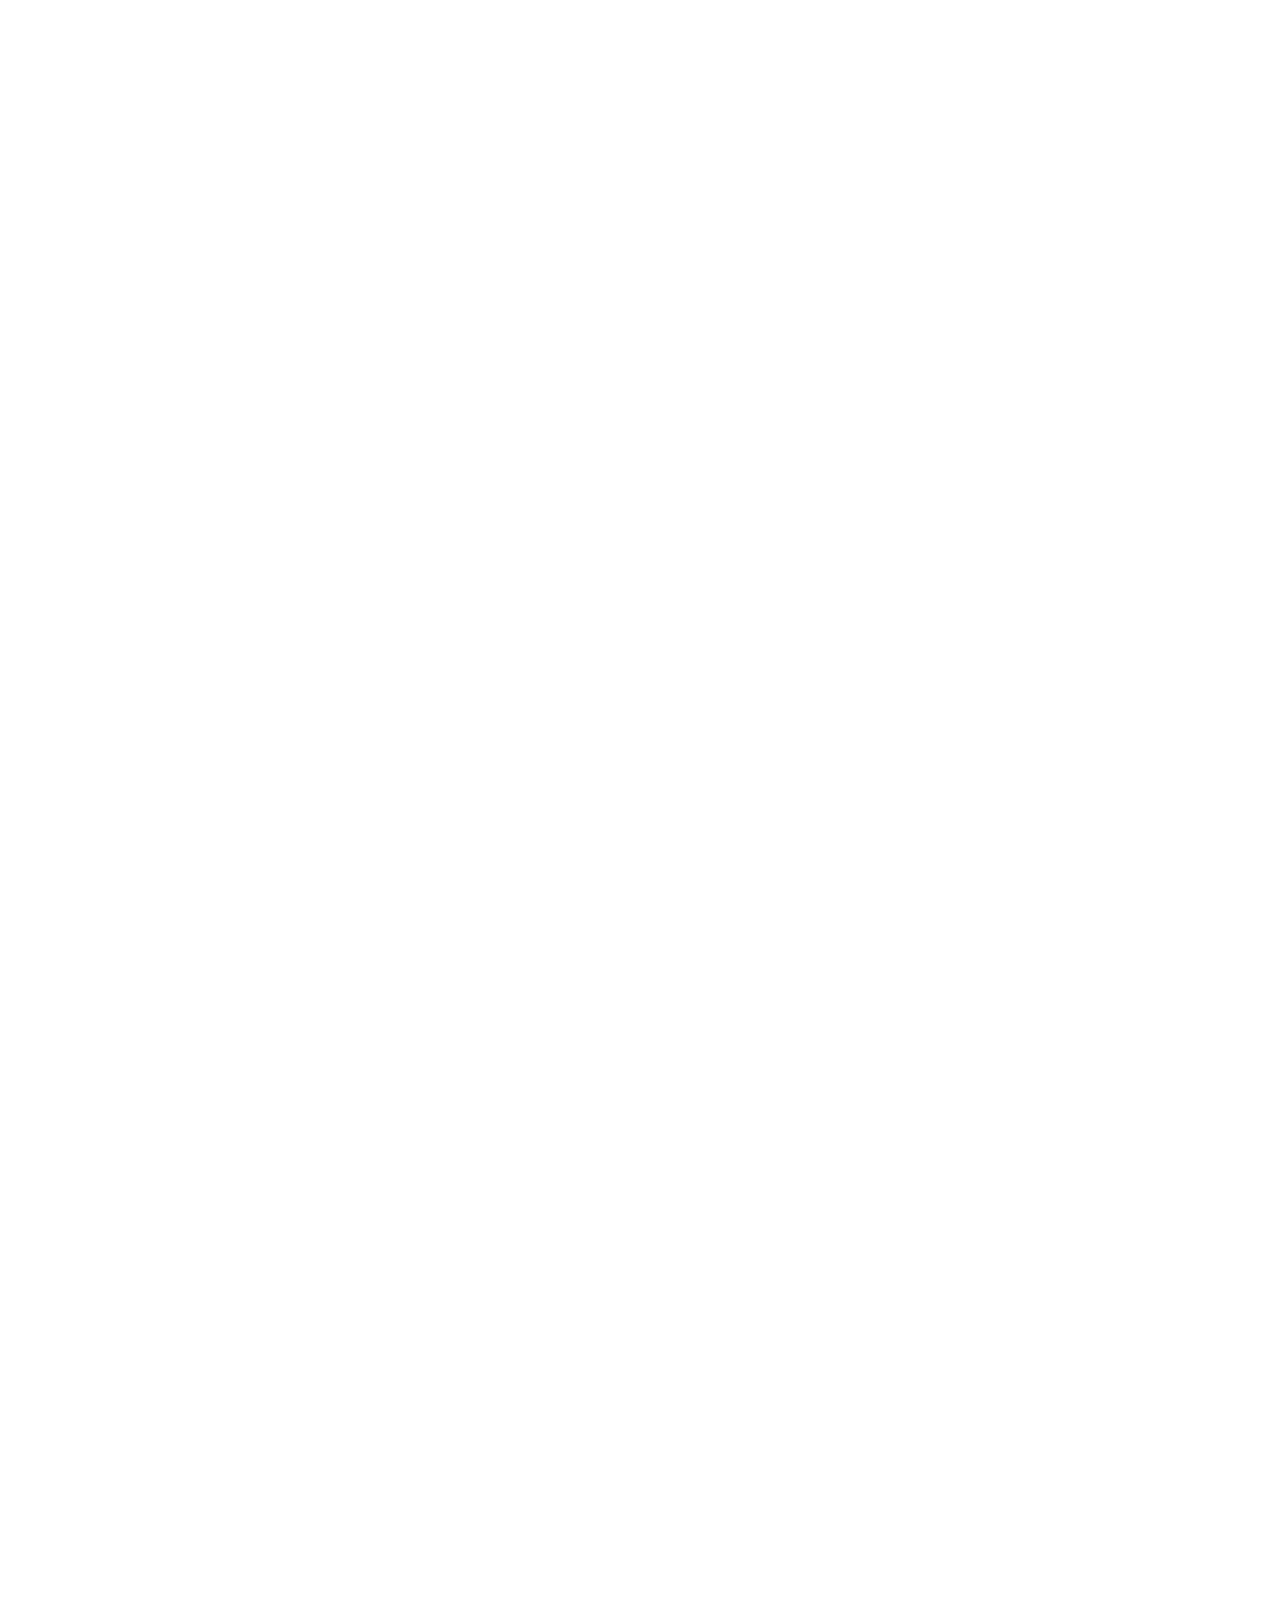
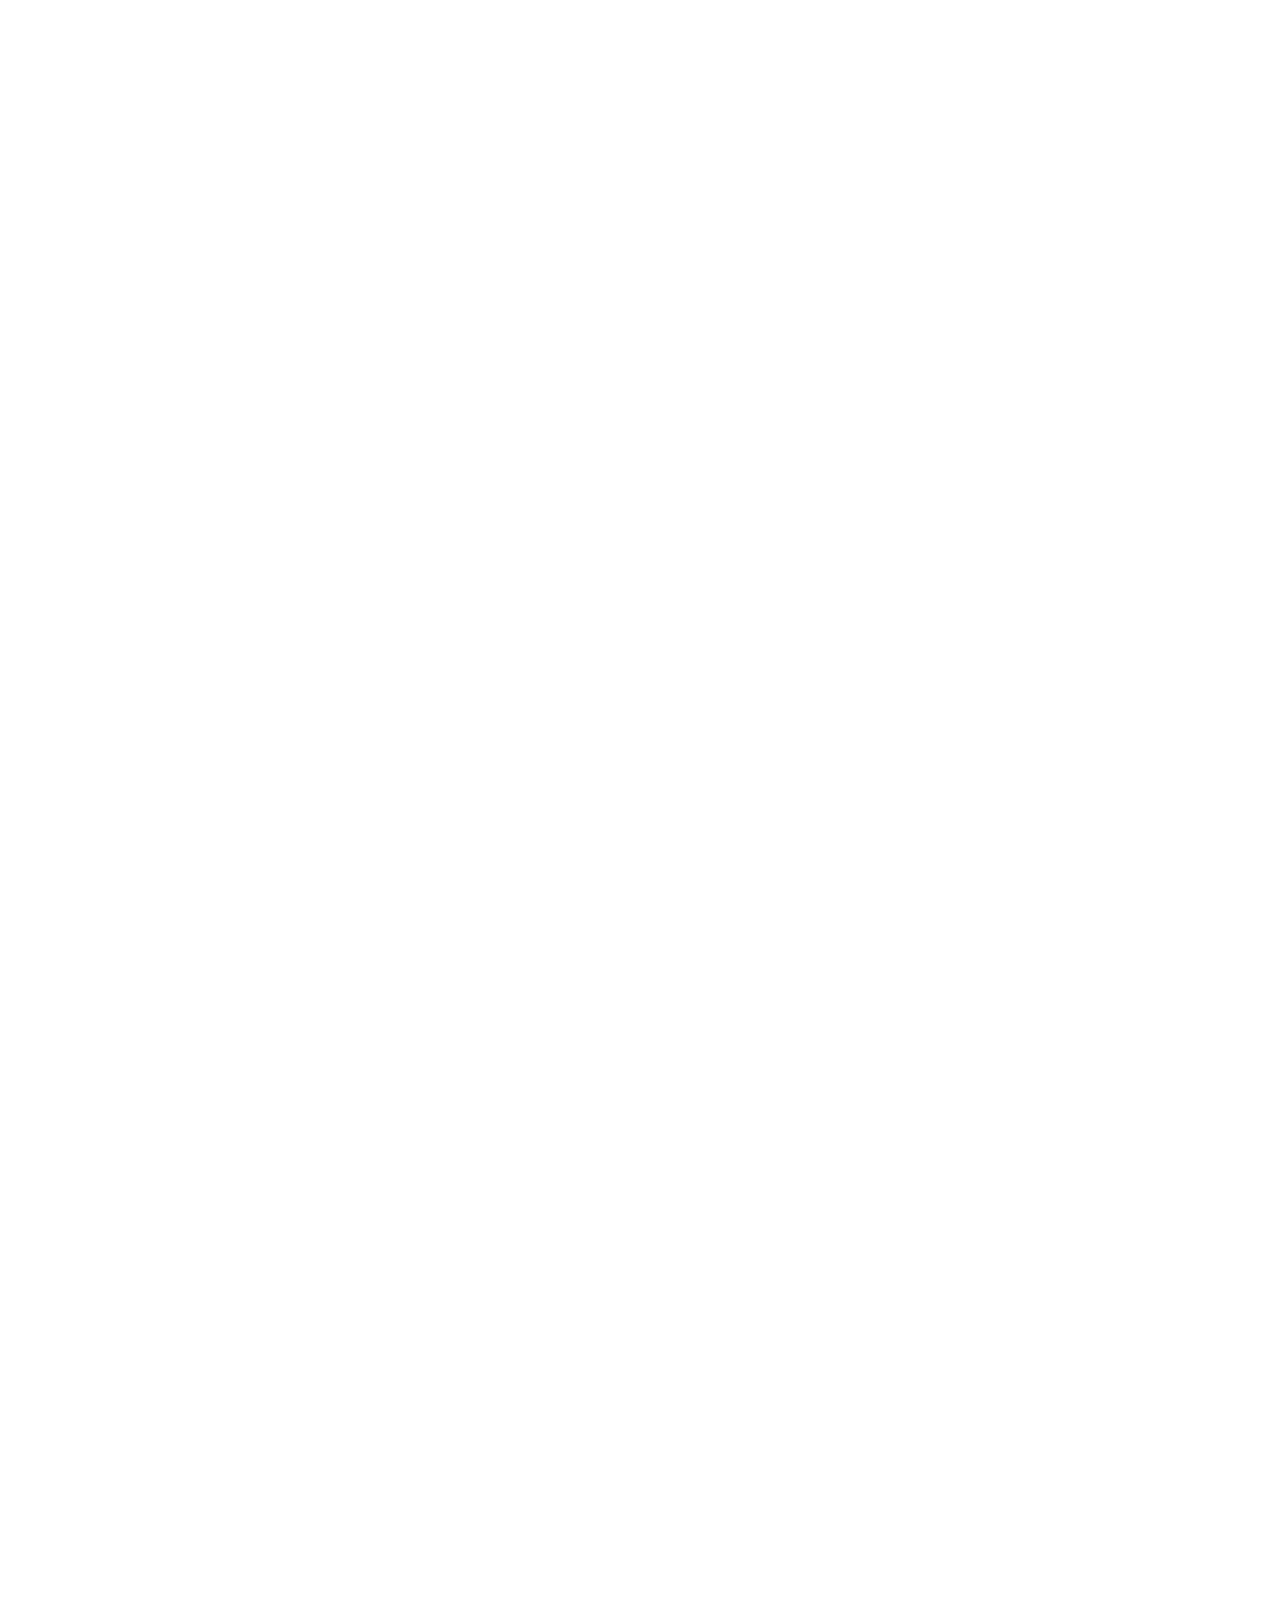
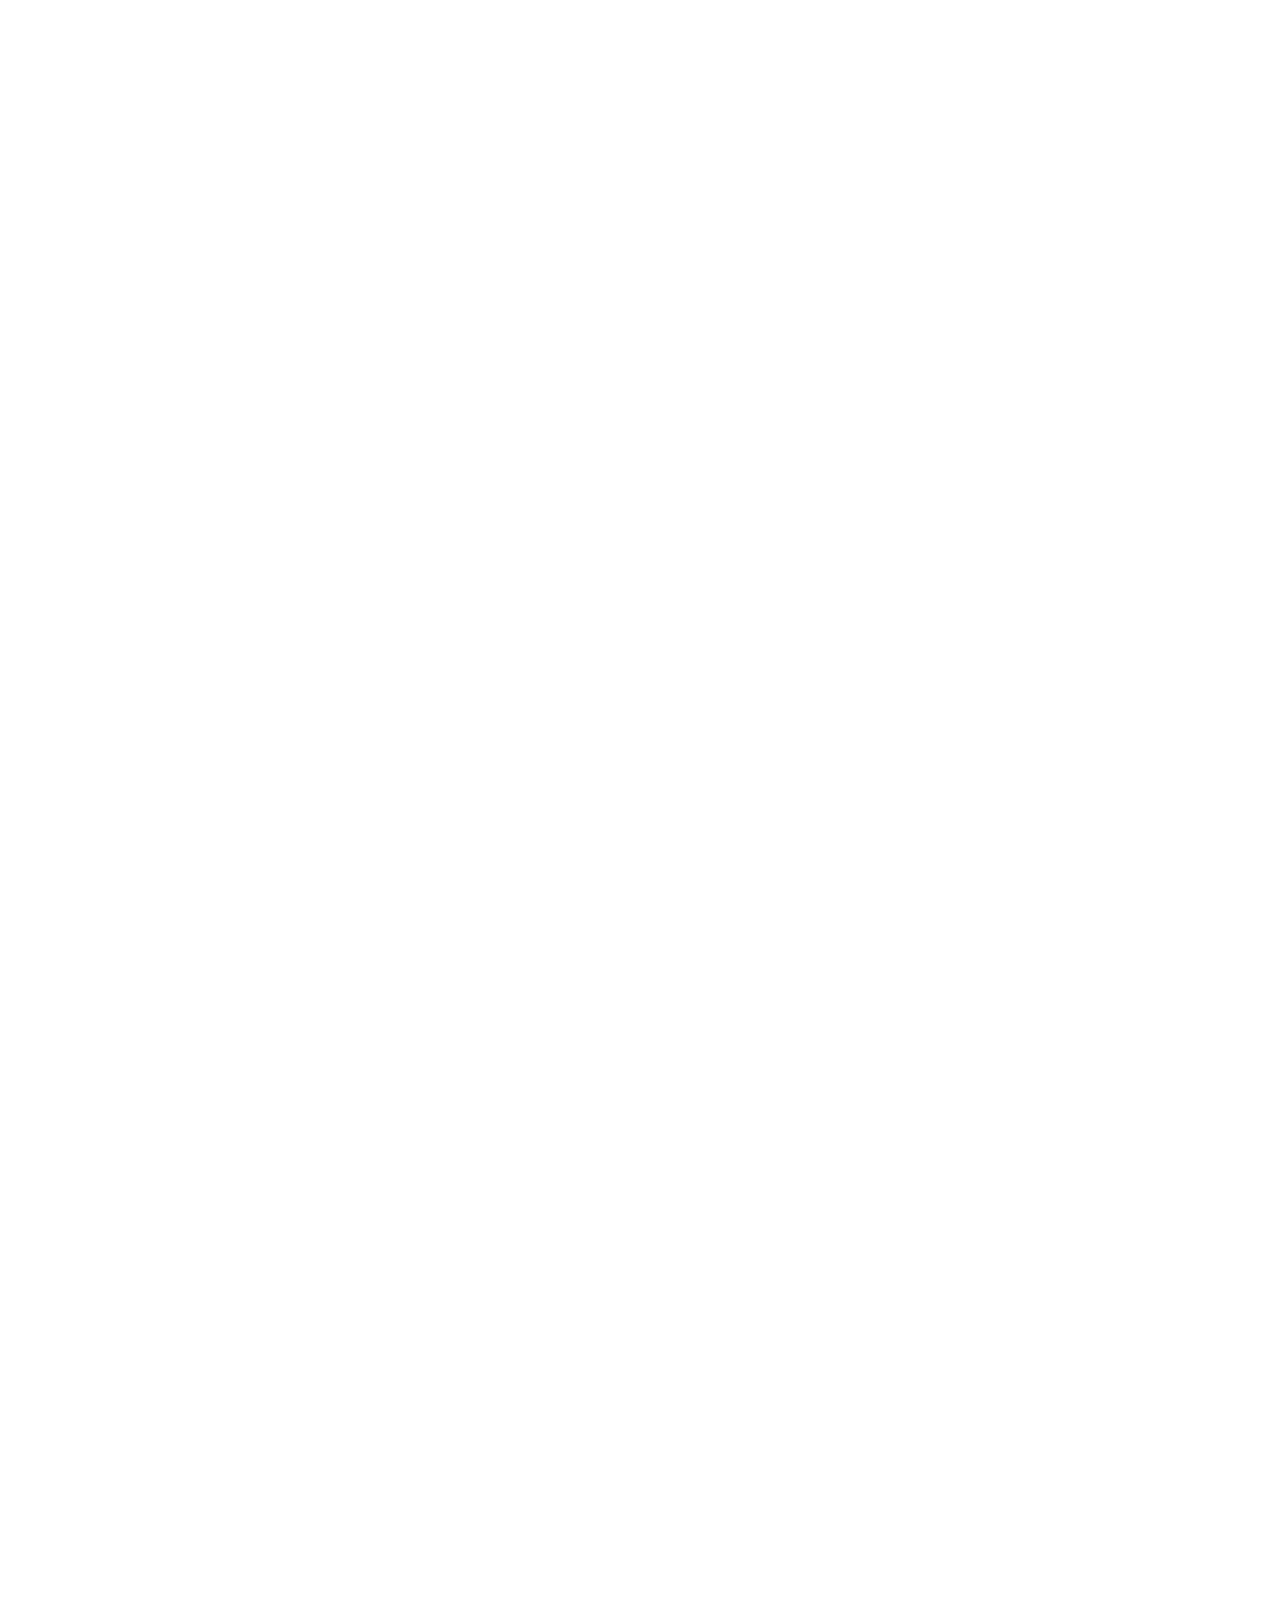
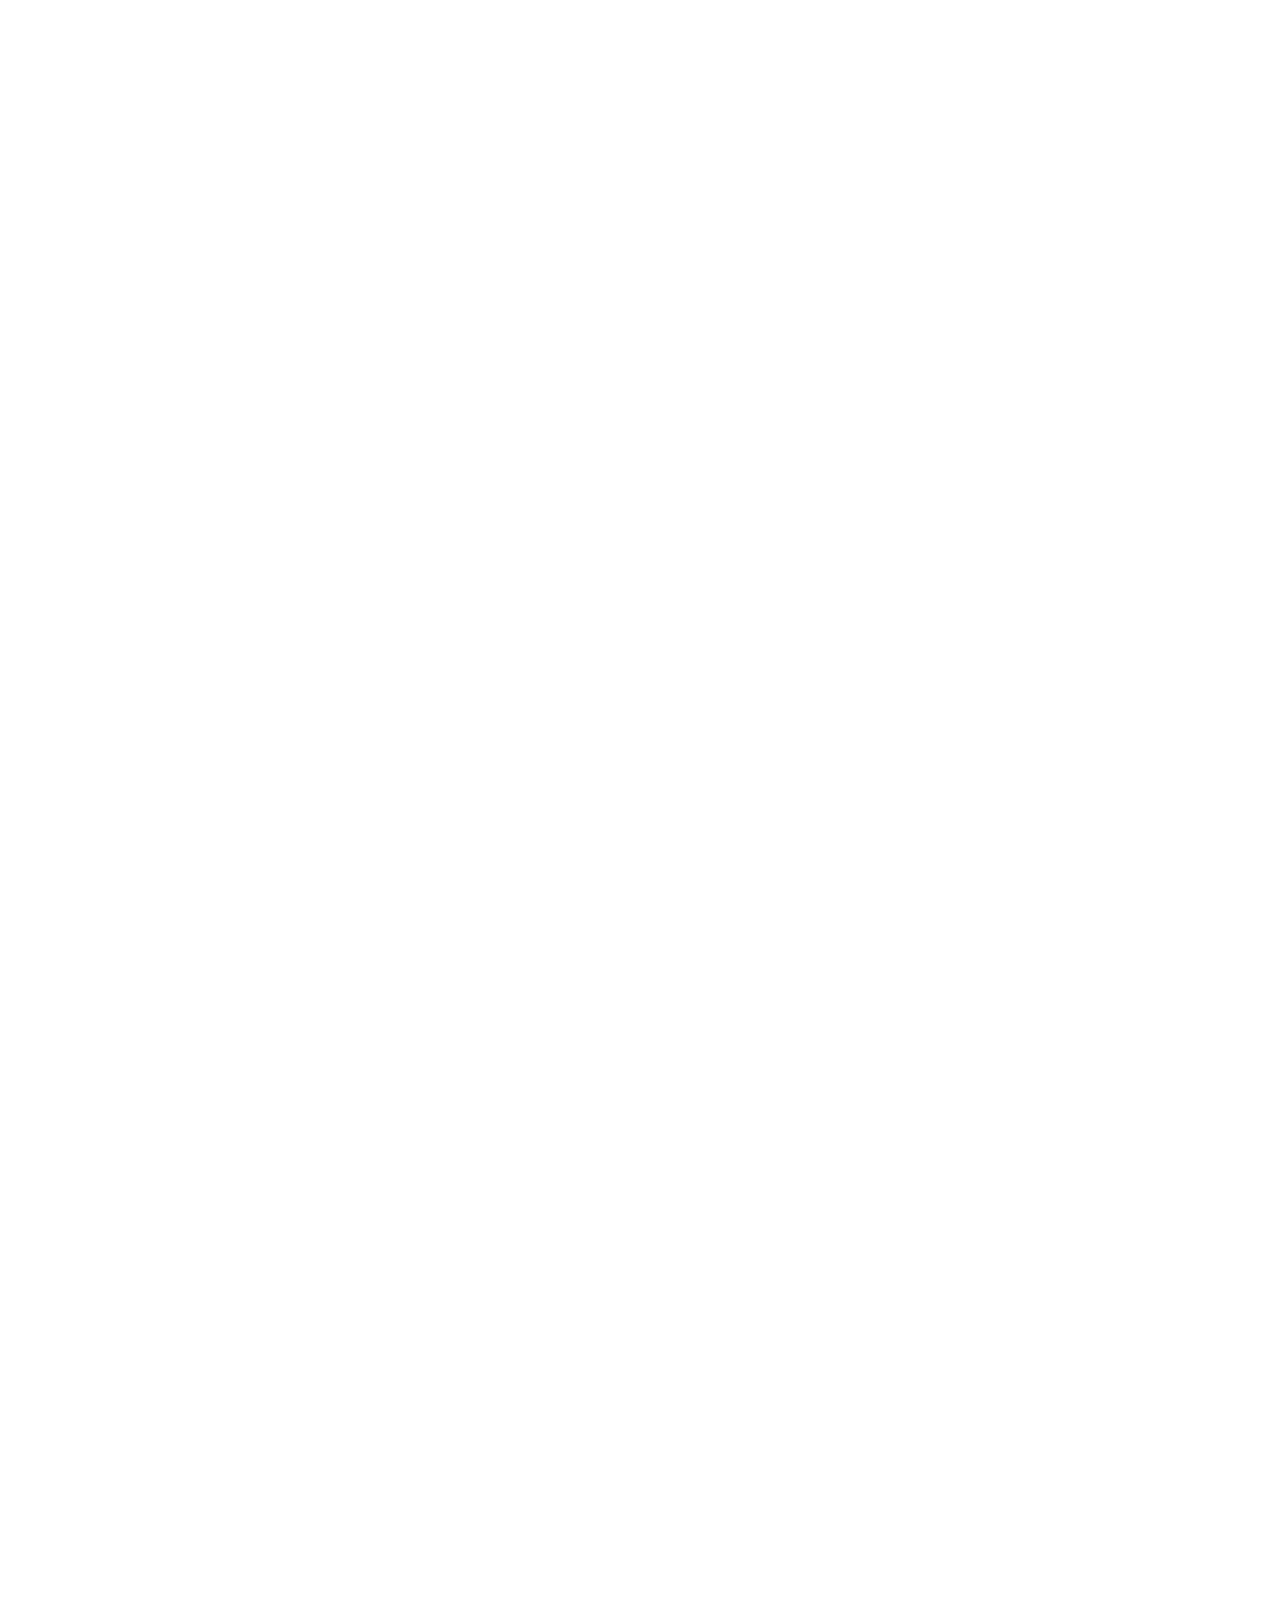
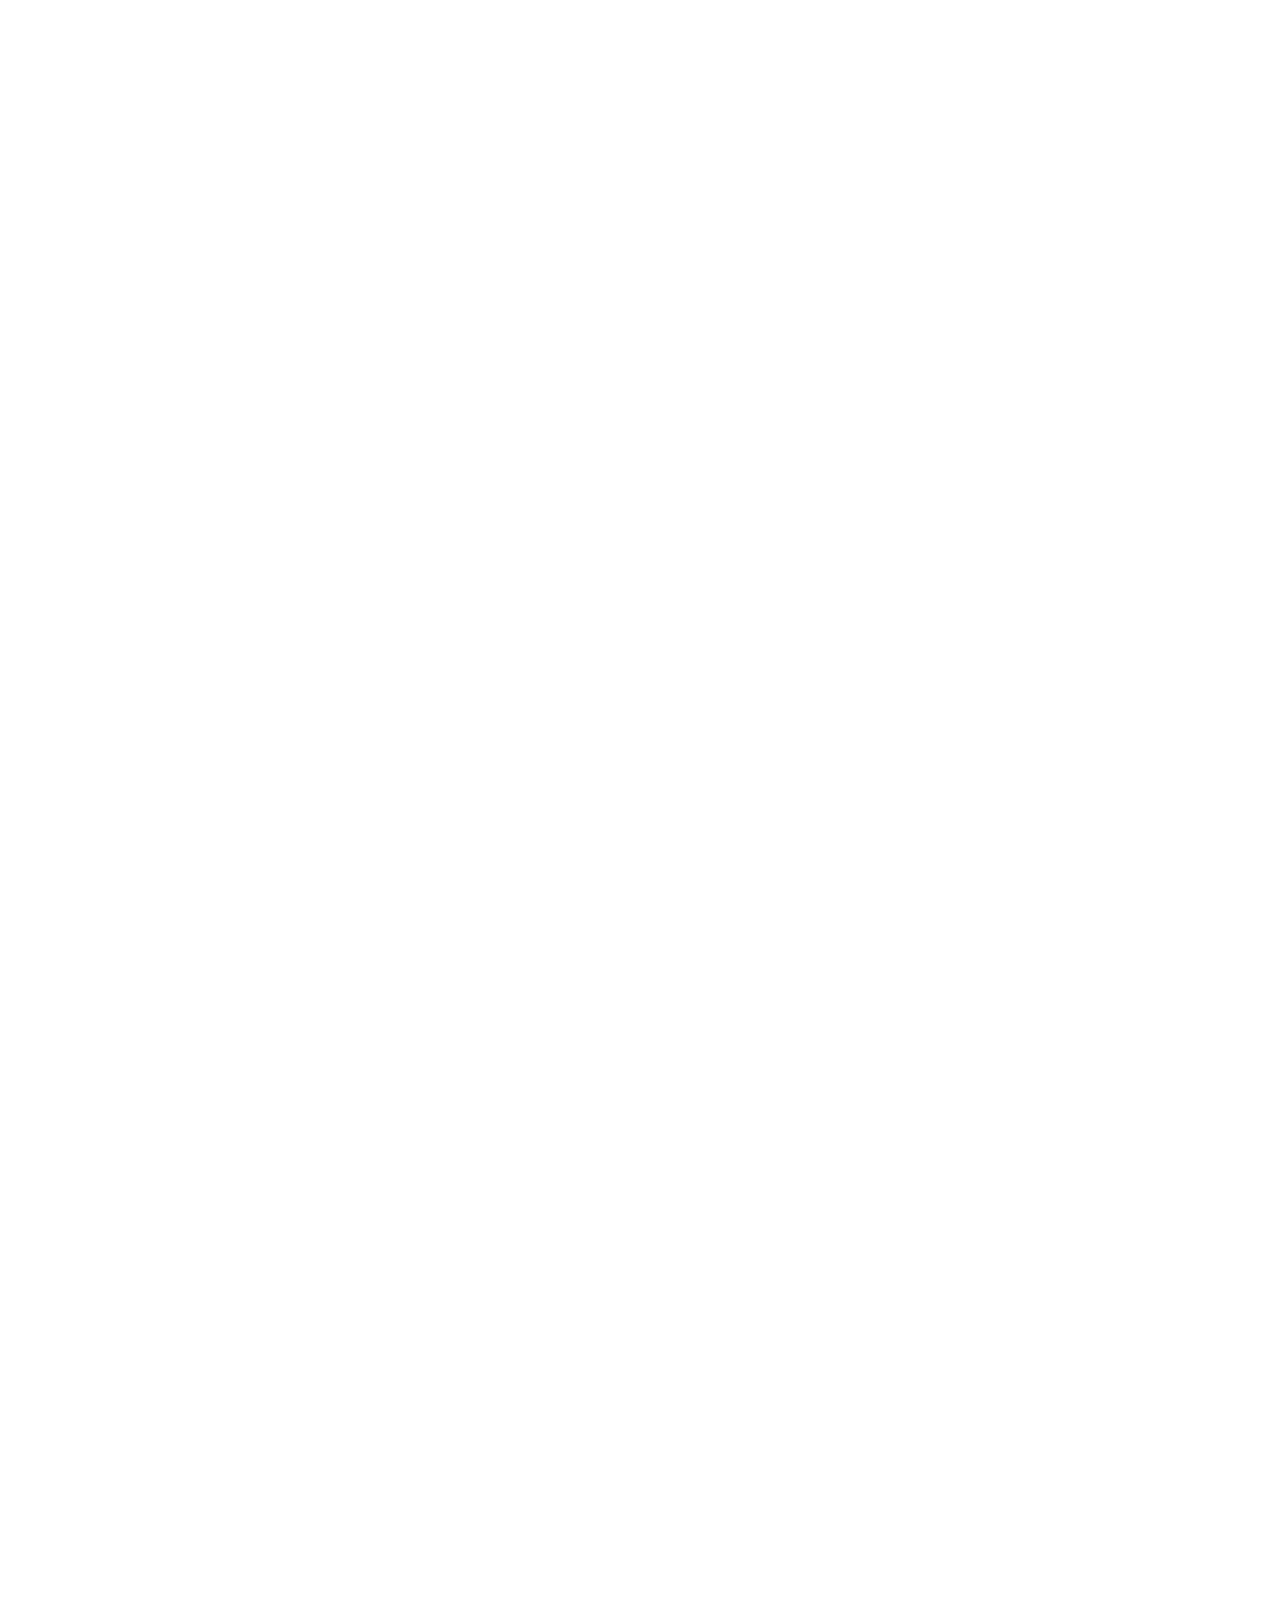
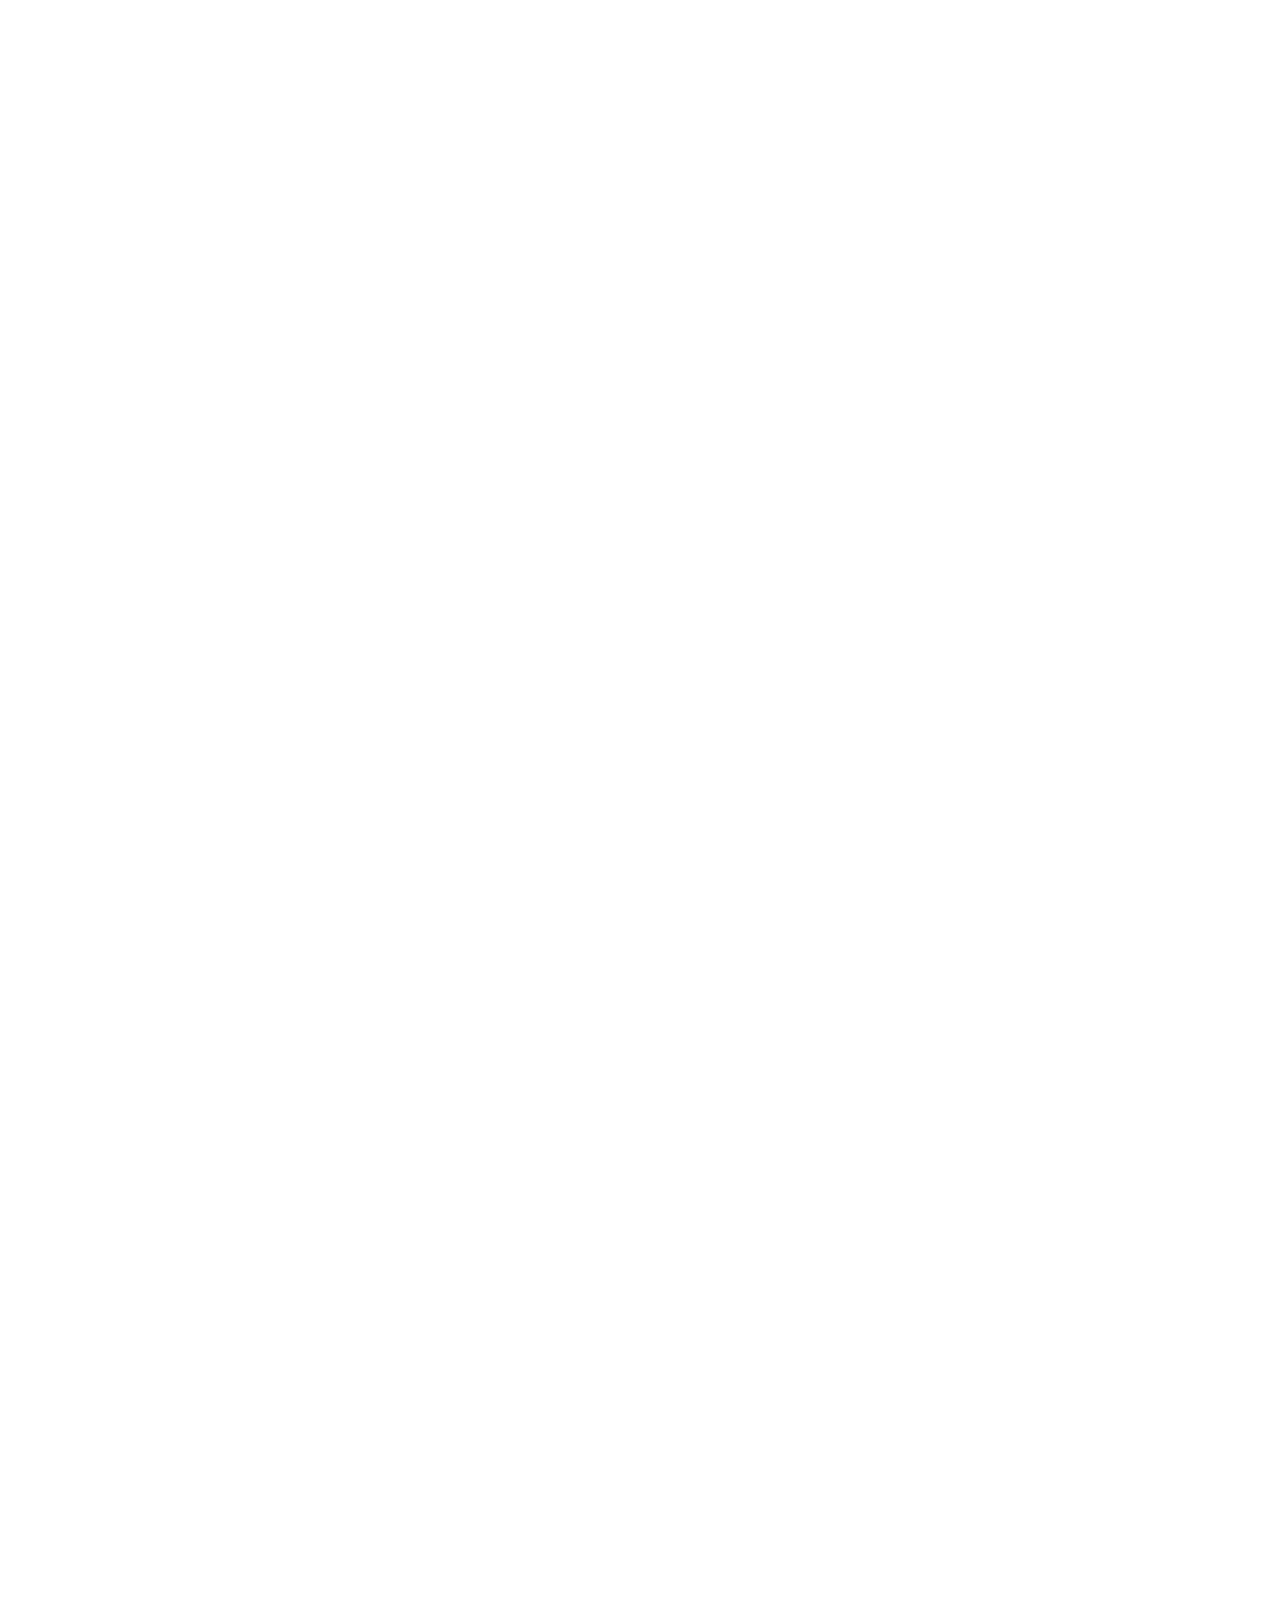
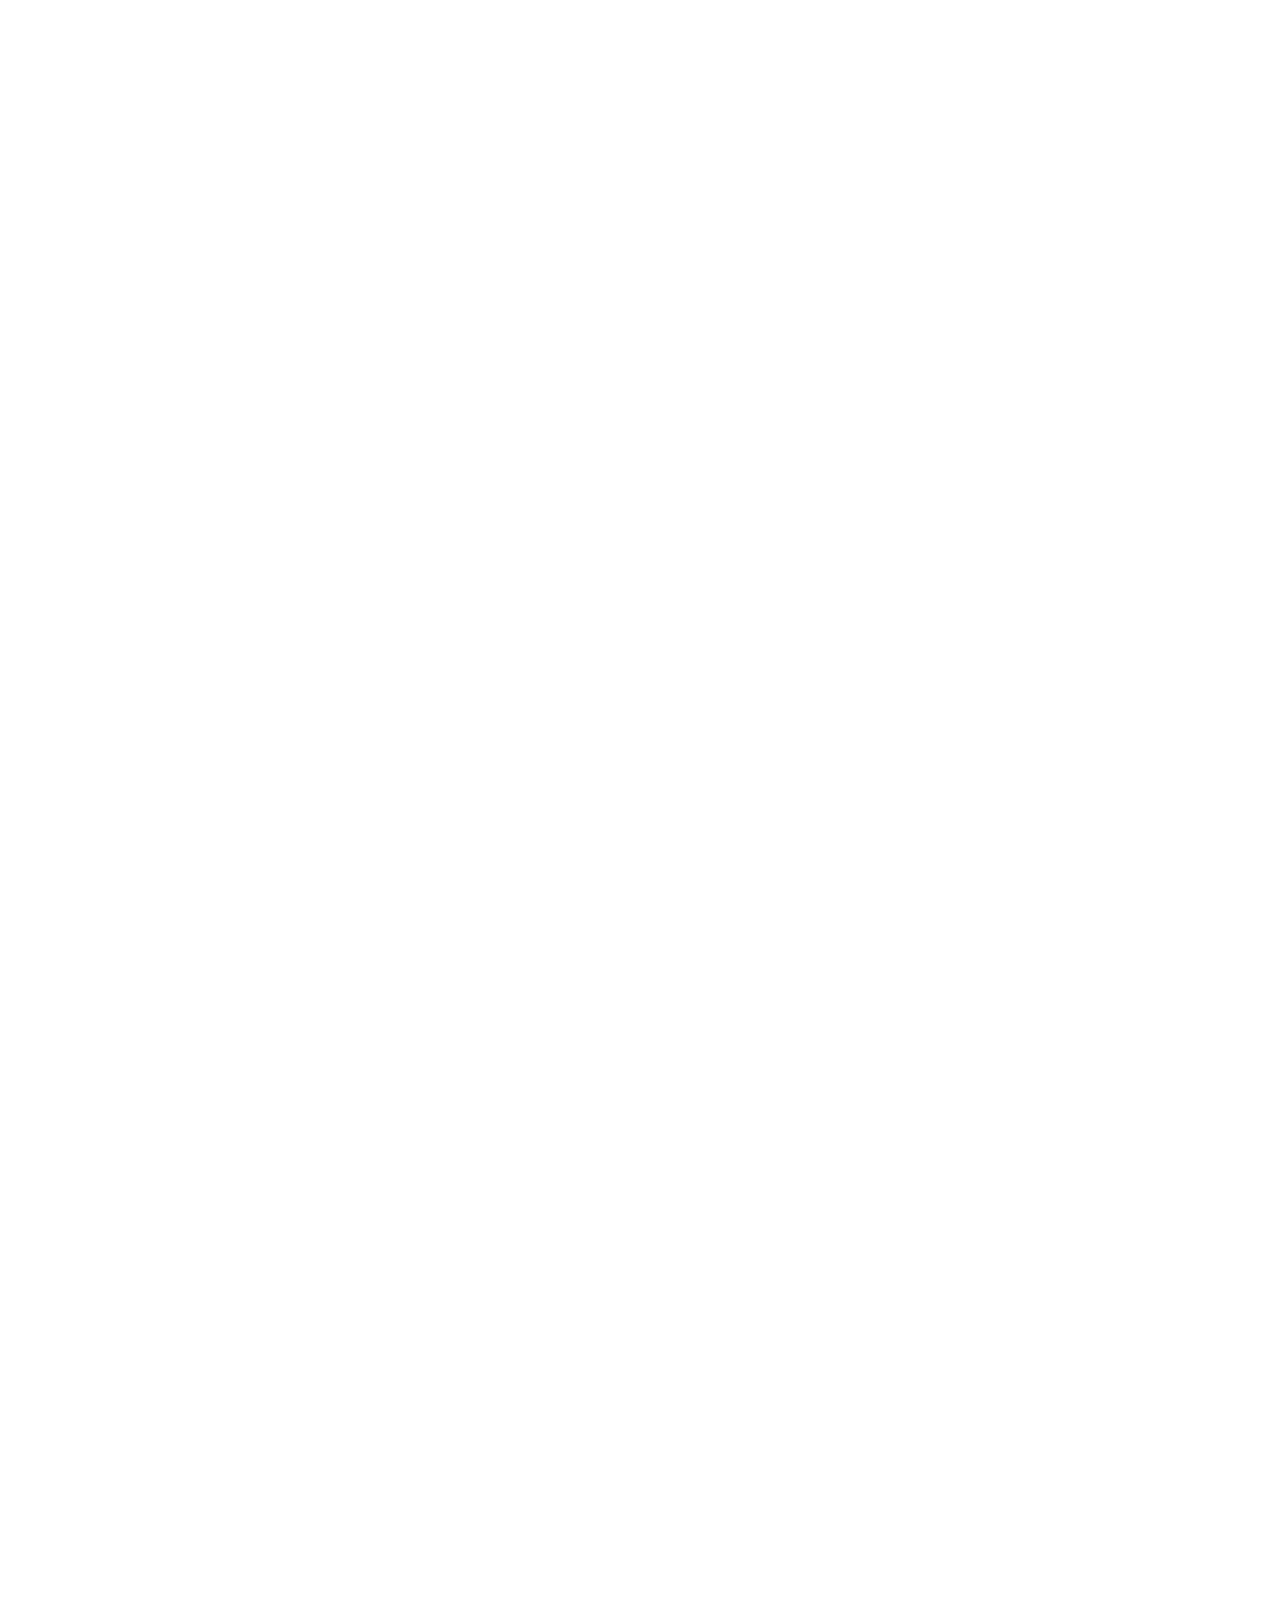
==== commit dcea4754: "34" ====
--- a/index.html
+++ b/index.html
@@ -102,6 +102,10 @@
   </section>
   <section class="s5">
     <p>Typography</p>
+  <div class="t_dwn">
+    <p><a href="eng.zip" download>ENG Font Download</a></p>
+    <p><a href="kor.zip" download>KOR Font Download</a></p>
+  </div>
     <div class="">
       <img src="typo00.png" alt="">
     </div>
@@ -115,7 +119,7 @@
     <div class="colorbox00">
       <div class="color_box01 colorbox">'custom black' #303030</div>
       <div class="color_box02 colorbox">'imagination white' #ffffff </div>
-      <div class="color_box03 colorbox">'forbidden Red' #e4002a</div>
+      <div class="color_box03 colorbox">'forbidden Red' #c10016</div>
       <div class="color_box04 colorbox">'eden green' #6cff00</div>
     </div>
 
@@ -128,7 +132,10 @@
       <video autoplay="" muted="" loop="" playsinline="" webkit-playsinline="" style="width: 80%;margin-bottom:1em;margin-left:50%;transform:translate(-50%,0);"><source src="01.mp4" type="video/mp4" alt=""></video>
   </section>
   <section class="s3_1">
-    <p class="s4p"><a href="detail.html">Go to detail-page</a></p>
+    <p class="s4p"></p>
+    <div class="t_dwn">
+      <p><a href="detail.html">Visit detail-page</a></p>
+    </div>
       <video autoplay="" muted="" loop="" playsinline="" webkit-playsinline="" style="width: 80%;margin-bottom:1em;margin-left:50%;transform:translate(-50%,0);"><source src="web_detail.mp4" type="video/mp4" alt=""></video>
   </section>
   <section class="s7">
@@ -136,10 +143,19 @@
     <div><img src="app02.png" alt=""></div>
   </section>
   <section class="s3_1">
+    <p>Application</p>
+    <div><img src="app01.png" alt=""></div>
+  </section>
+  <section class="s3_1">
+    <p>Application</p>
+    <div><img src="s7.png" alt=""></div>
+  </section>
+  <section class="s3_1">
+    <p>Application</p>
+    <div><img src="app03.png" alt=""></div>
+  </section>
+  <section class="s3_1">
       <div><img src="Key03.png" alt=""></div>
-  </section>
-  <section class="s8">
-    <p>Communication Channel</p>
   </section>
   <section class="s1">
     <h1 class="s1t">&copy;2023 <span class="red">Forbidden Eden</span>
--- a/main.css
+++ b/main.css
@@ -1,5 +1,6 @@
 
 body{font-family: 'Noto Sans KR',san-serif;}
+a{text-decoration: none;color:#e4002b;cursor: pointer;}
 #web_only{
   display: none; margin: 0 auto;
 }
@@ -22,6 +23,7 @@
 
 .s2{}
 .s3{background: url(catch02.png) no-repeat no-repeat; background-size: cover;}
+.s3_11{}
 .s3_2>div{position: relative;z-index: 0;text-align: center;}
 .s4{}
 .hs4{background-color: #5b5b5b;}
@@ -31,7 +33,9 @@
 .s1>p{position:absolute;top:10%;left:5%;color:#3e3e3e;font-size: 1.5rem;}
 .s2>p{position:absolute;top:10%;left:5%;color:#3e3e3e;font-size: 1.5rem;}
 .s3>p{position:absolute;top:40%;left: 50%; transform: translate(-50%,0);color:#fff;font-size: 2rem;}
-.s3t_{position:absolute;top:10%;left:5%;color:#fff;font-size: 1.5rem;}
+.s3t_{position:absolute;top:10%;left:5%;color:#fff;font-size: 1.5rem;z-index: 10;}
+.s3_11>.s3t_{position:absolute;top:10%;left:5%;color:#3e3e3e;font-size: 1.5rem;z-index: 10;}
+.s3_11>p{position:absolute;top:40%;left: 50%; transform: translate(-50%,0);color:#fff;font-size: 2rem;z-index: 10;}
 .s4p{position:absolute;top:10%;left:5%;color:#3e3e3e;font-size: 1.5rem;z-index: 1}
 .logo_btn_box{width:50%;text-align: right;display: inline-block;margin-right: 5%;}
 .logo_btn_box > a{text-decoration: none;color:#f00;display: inline-block;}
@@ -46,6 +50,7 @@
 .s5>div{width: 100%;text-align: center;}
 .s5>div>img{width:60%;}
 .s5>p{position:absolute;top:10%;left:5%;color:#3e3e3e;font-size: 1.5rem;}
+
 .s6>p{position:absolute;top:10%;left:5%;color:#3e3e3e;font-size: 1.5rem;}
 .s7>p{position:absolute;top:10%;left:5%;color:#3e3e3e;font-size: 1.5rem;}
 .s7>div>img{width:90%;}
@@ -61,11 +66,16 @@
 .s1t{color: #3e3e3e;}
 .s2t{color: #3e3e3e;font-family: 'Kanit', 'Noto Sans KR',san-serif;font-weight: 300;}
 .s3t{color: #fff;}
+.s3_11>.s3t{color: #3e3e3e;}
 .s3_2t{color: #3e3e3e;}
 .s4t{color: #3e3e3e;}
 .s5t{color: #3e3e3e;}
 .s6t{color: #3e3e3e;}
 .context_img{margin-left: 50%; transform: translate(-50%,0);}
+.s5>div.t_dwn{position:absolute;color:#3e3e3e;font-size: 1.5rem;text-align: left;top:20%;left:5%;}
+.s3_1>div.t_dwn{position:absolute;color:#3e3e3e;font-size: 1.5rem;text-align: left;top:20%;left:5%;z-index: 11;border: 1px solid #e4002b;border-radius: 1.5rem;padding:0 10px;}
+.t_dwn>p{font-size: 1rem; color:#e4003b;cursor: pointer;}
+
 
 /* button */
 .b_box{
@@ -101,6 +111,54 @@
   position: fixed;bottom:0;right:9%;width:31%;
 }
 
+/* -- 펀타지 --*/
+.funtasy_main{
+width: 100%;overflow: scroll;
+}
+.funtasy_main>img{width:100%;}
+
+.countdown-timer-wrapper {
+  border-radius: 5px;
+  background-color: rgba(0, 0, 0, 0.6);
+  margin-bottom: 20px;
+  max-width: 300px;
+  margin: 20px auto;
+}
+
+.countdown-timer-wrapper h5 {
+  font-size: 1rem;
+  letter-spacing: 0.5px;
+  text-align: center;
+  padding-top: 10px;
+  text-shadow: none;
+  color: #fff;
+}
+
+.countdown-timer-wrapper .timer {
+  padding: 10px;
+  text-align: center;
+  padding-top: 15px;
+}
+
+.countdown-timer-wrapper .timer .timer-wrapper {
+  display: inline-block;
+  width: 60px;
+  height: 50px;
+}
+
+.countdown-timer-wrapper .timer .timer-wrapper .time {
+  font-size: 28px;
+  font-weight: bold;
+  color: #ffffff;
+}
+
+.countdown-timer-wrapper .timer .timer-wrapper .text {
+  font-size: 12px;
+  color: rgba(255, 255, 255, 0.6);
+}
+
+
+
 /*-------- 미디어쿼리-------- */
 
 /* 768px 이하일 때 */
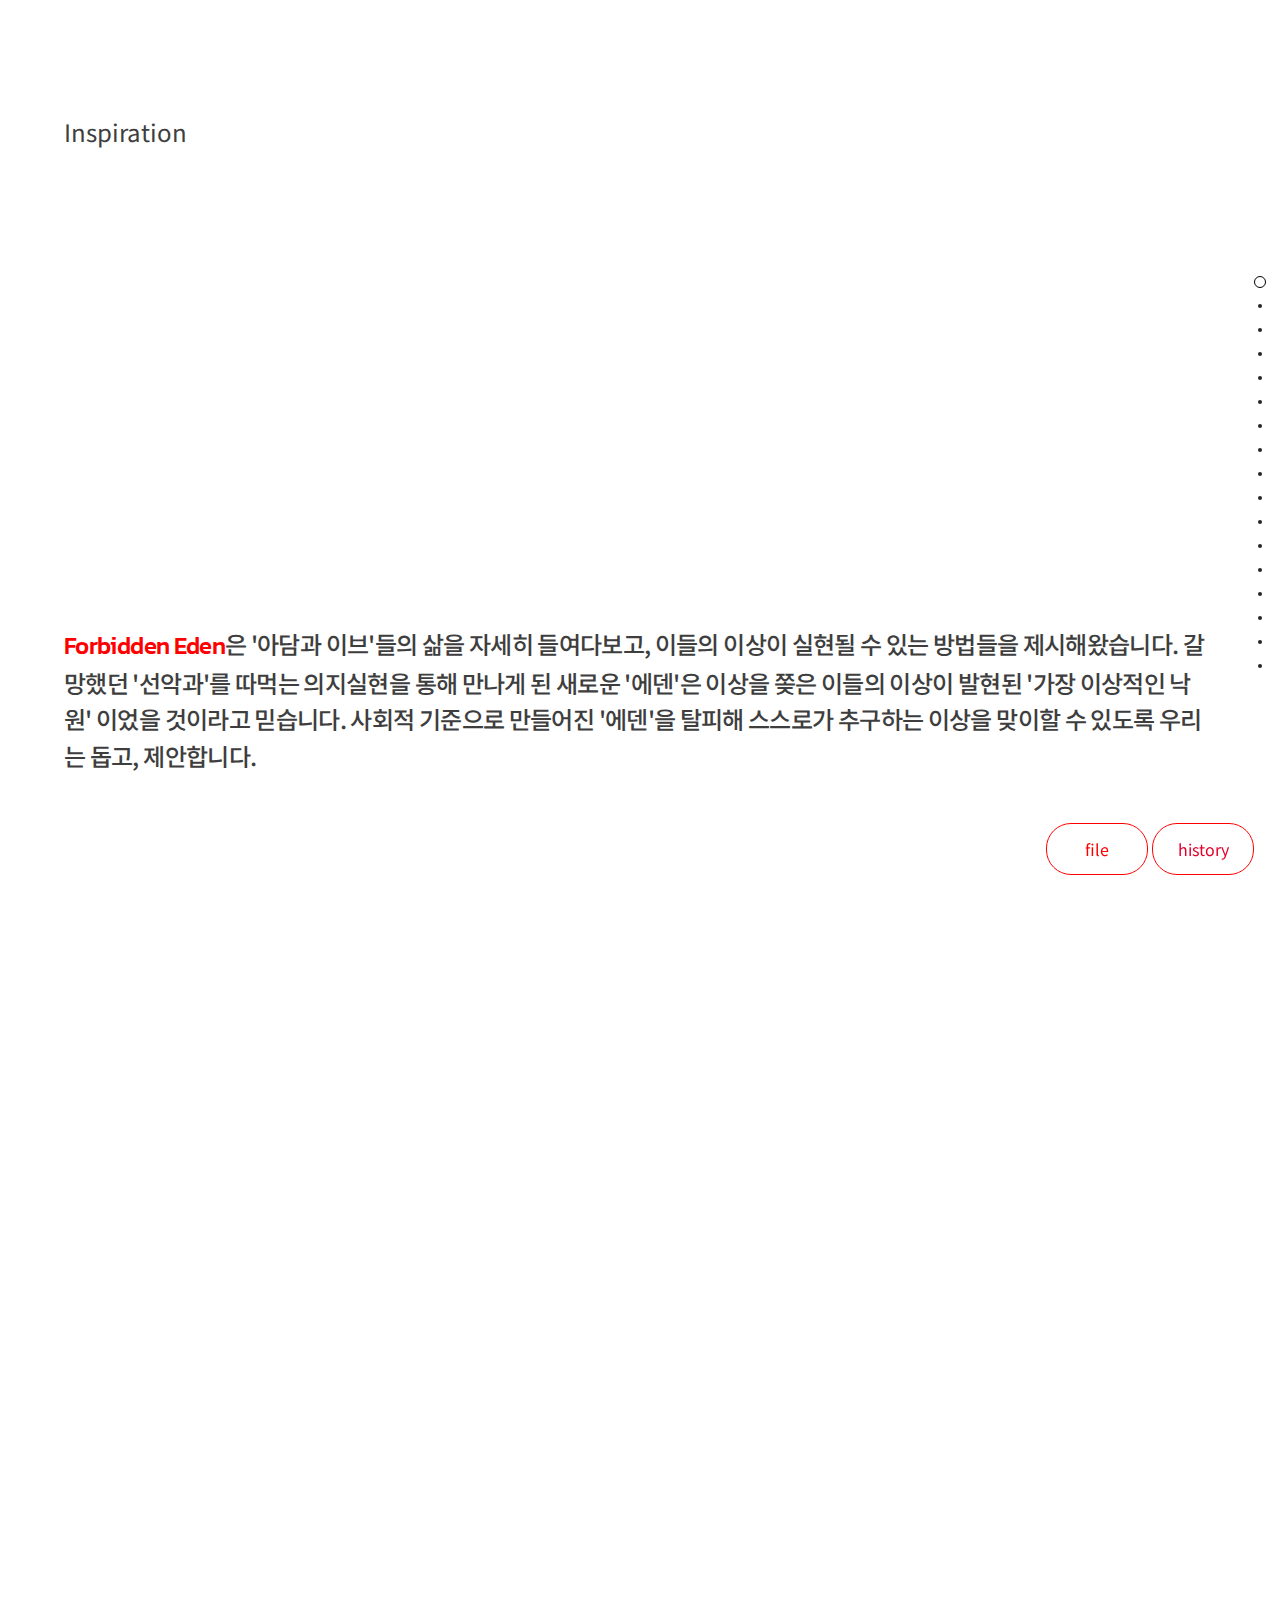
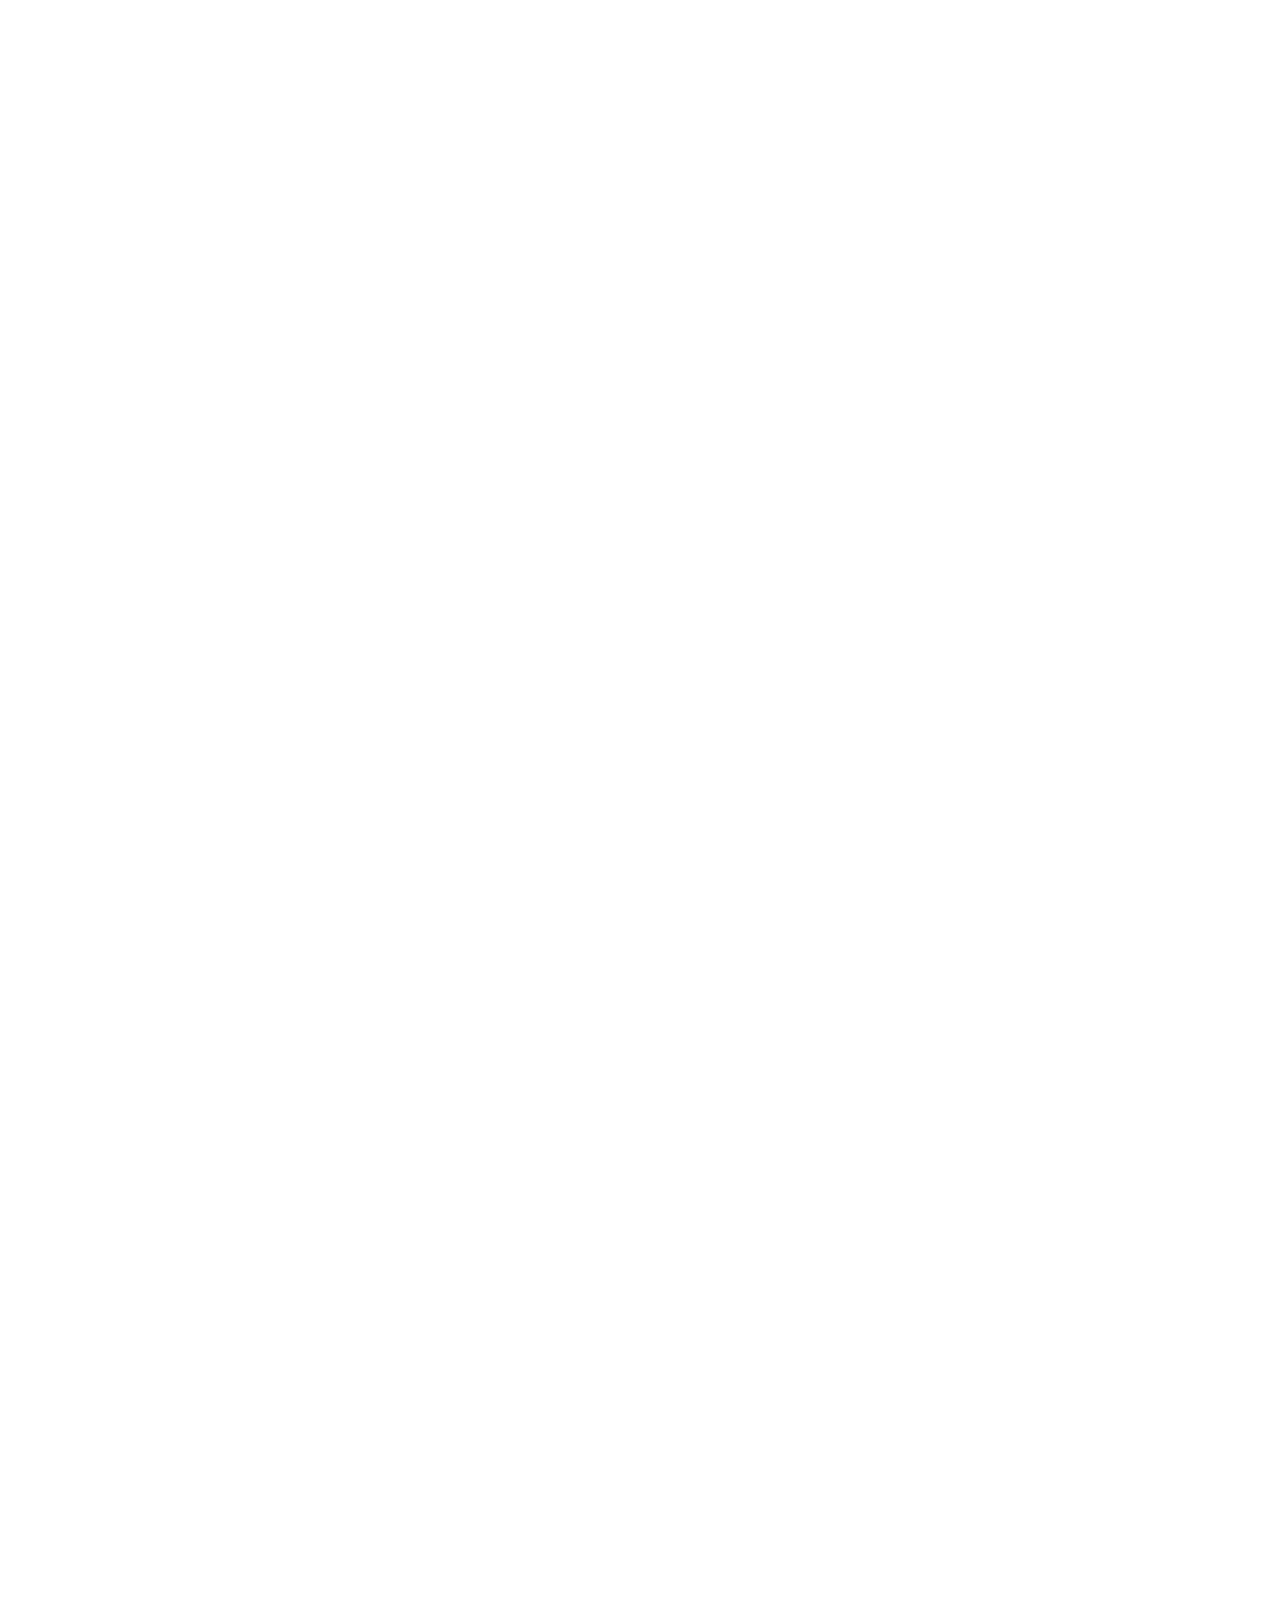
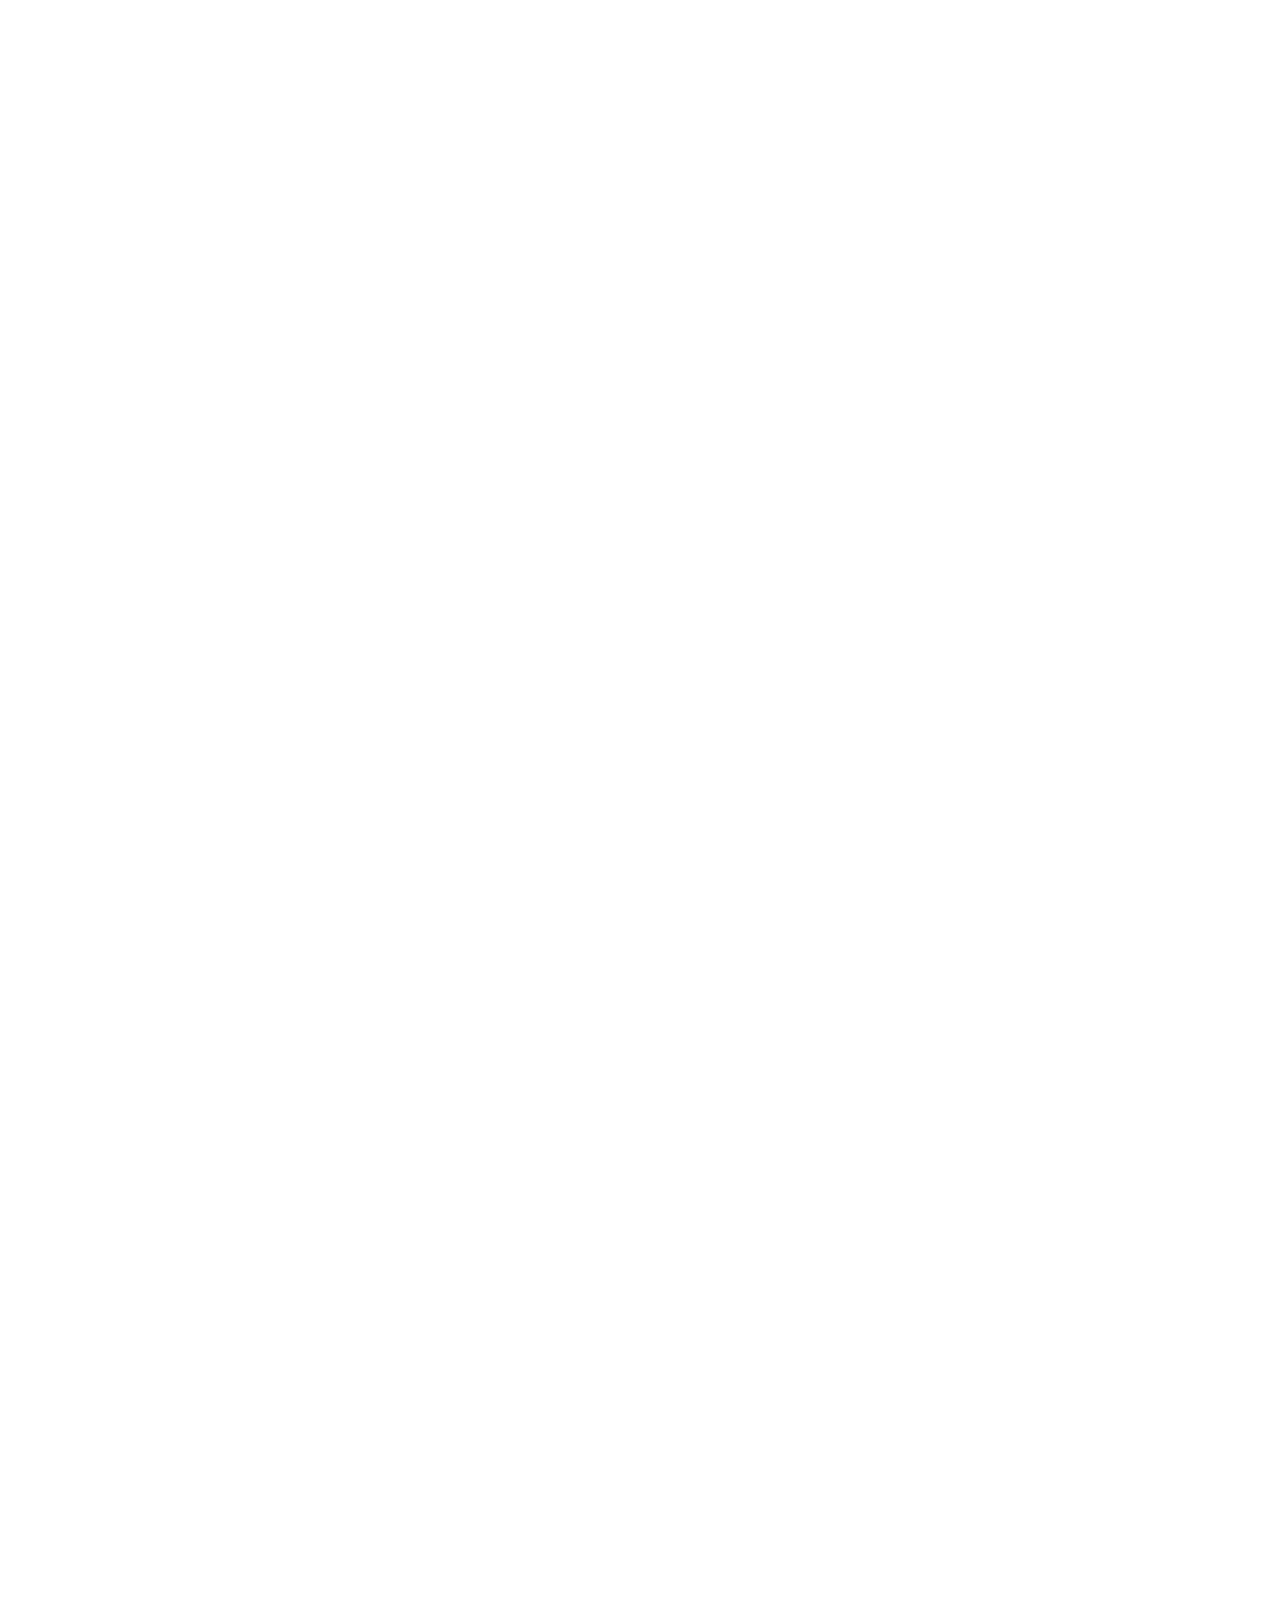
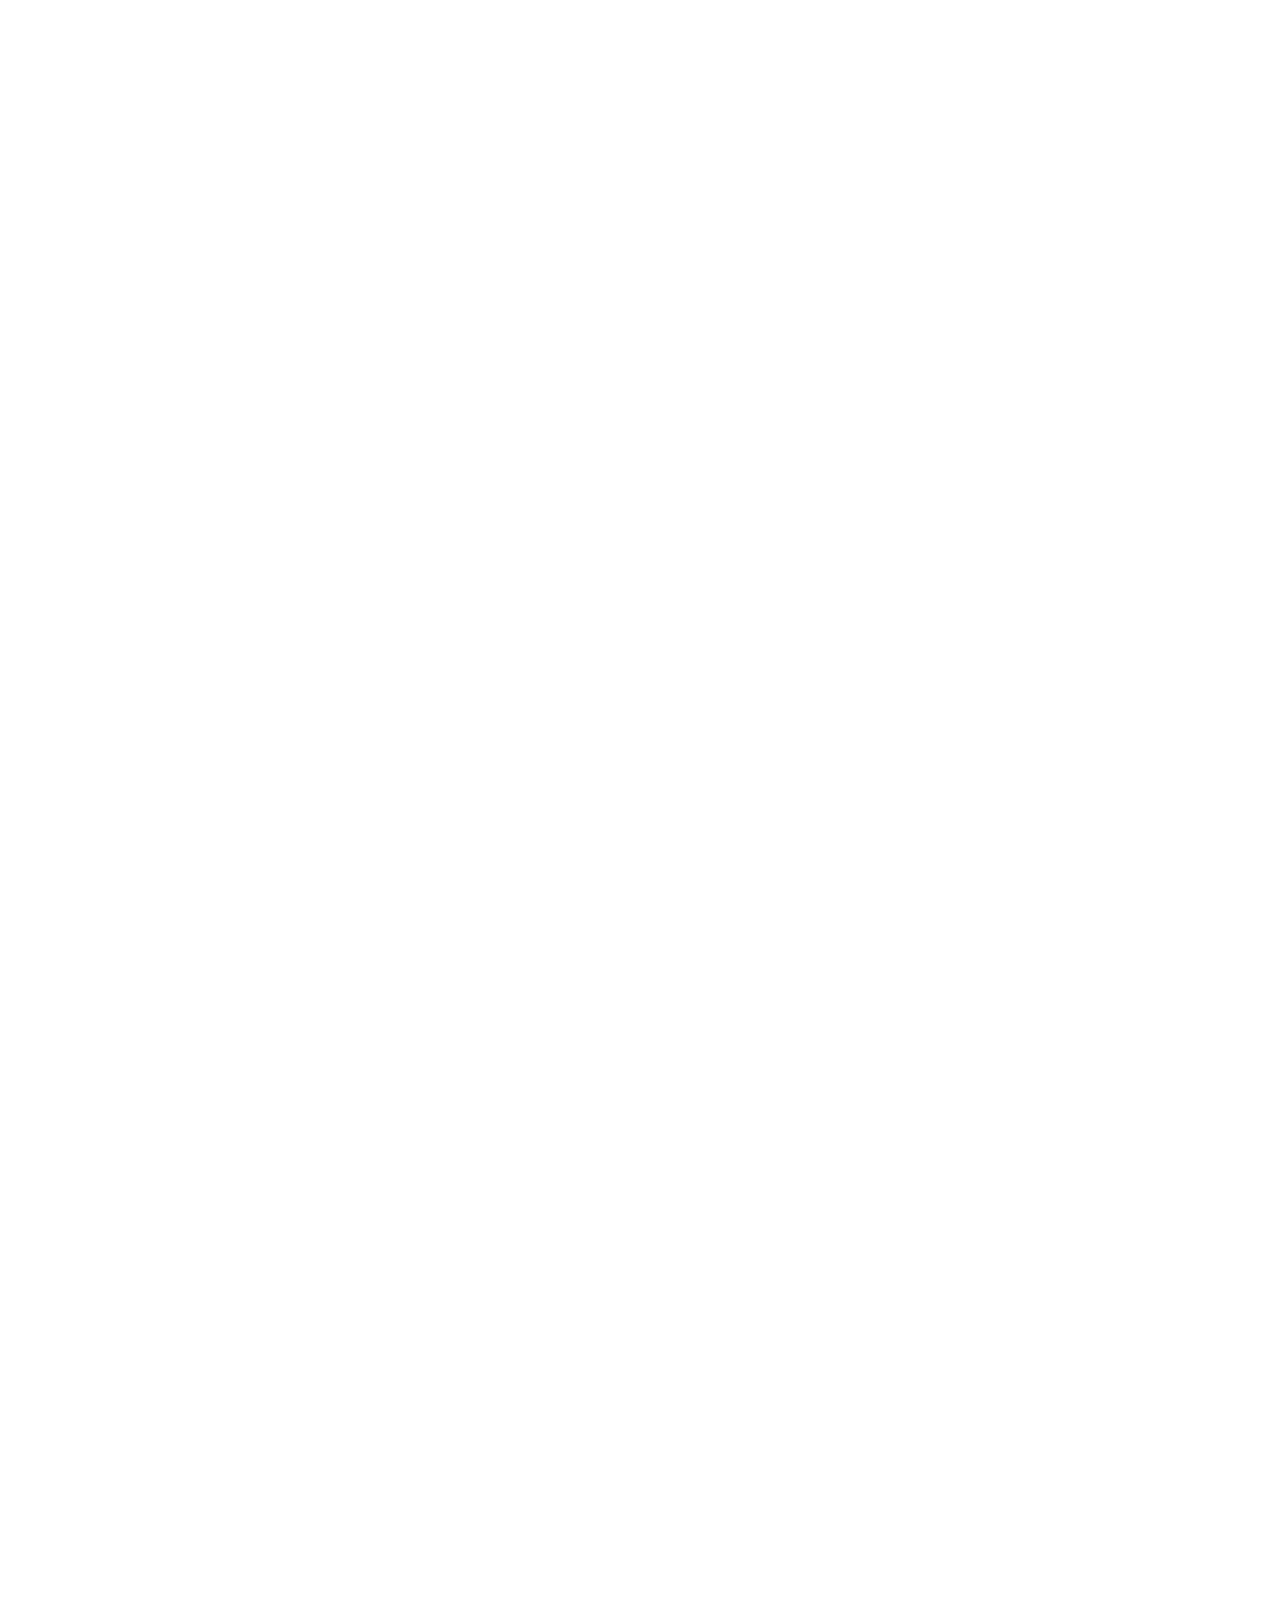
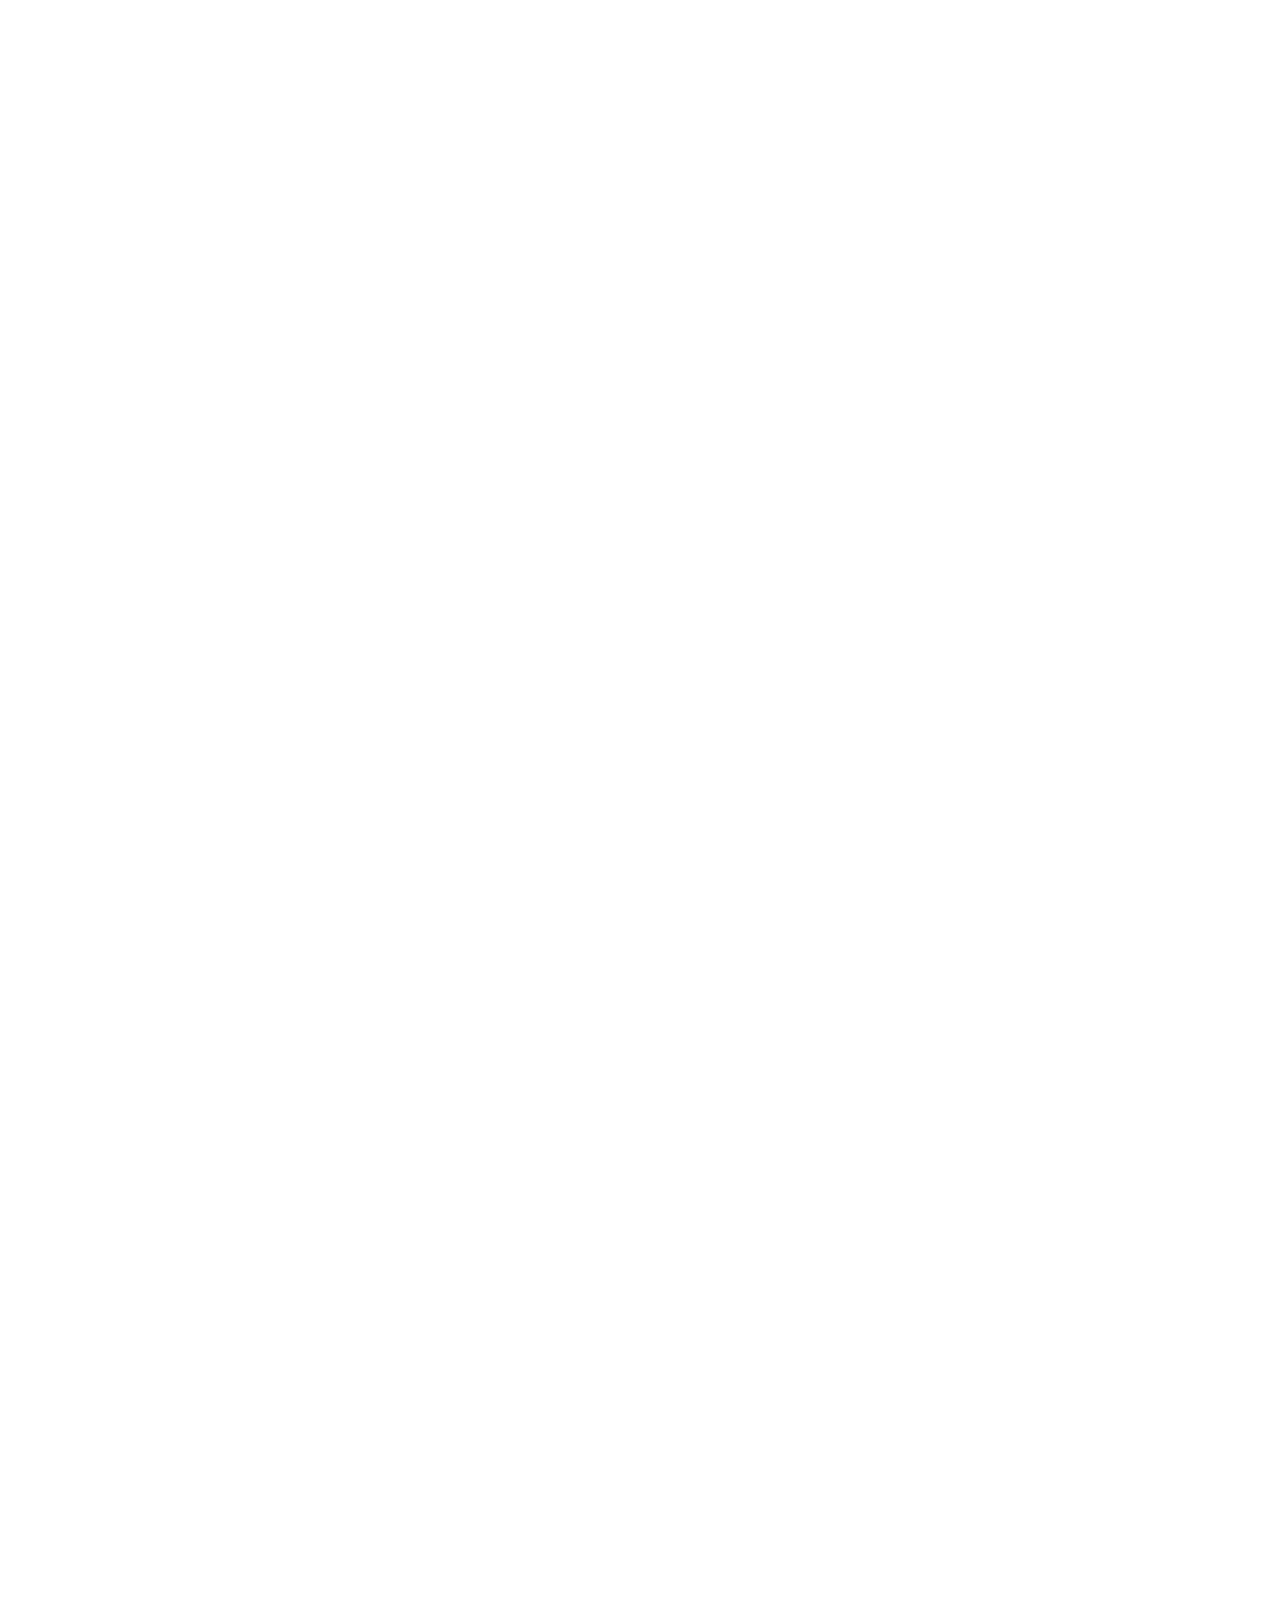
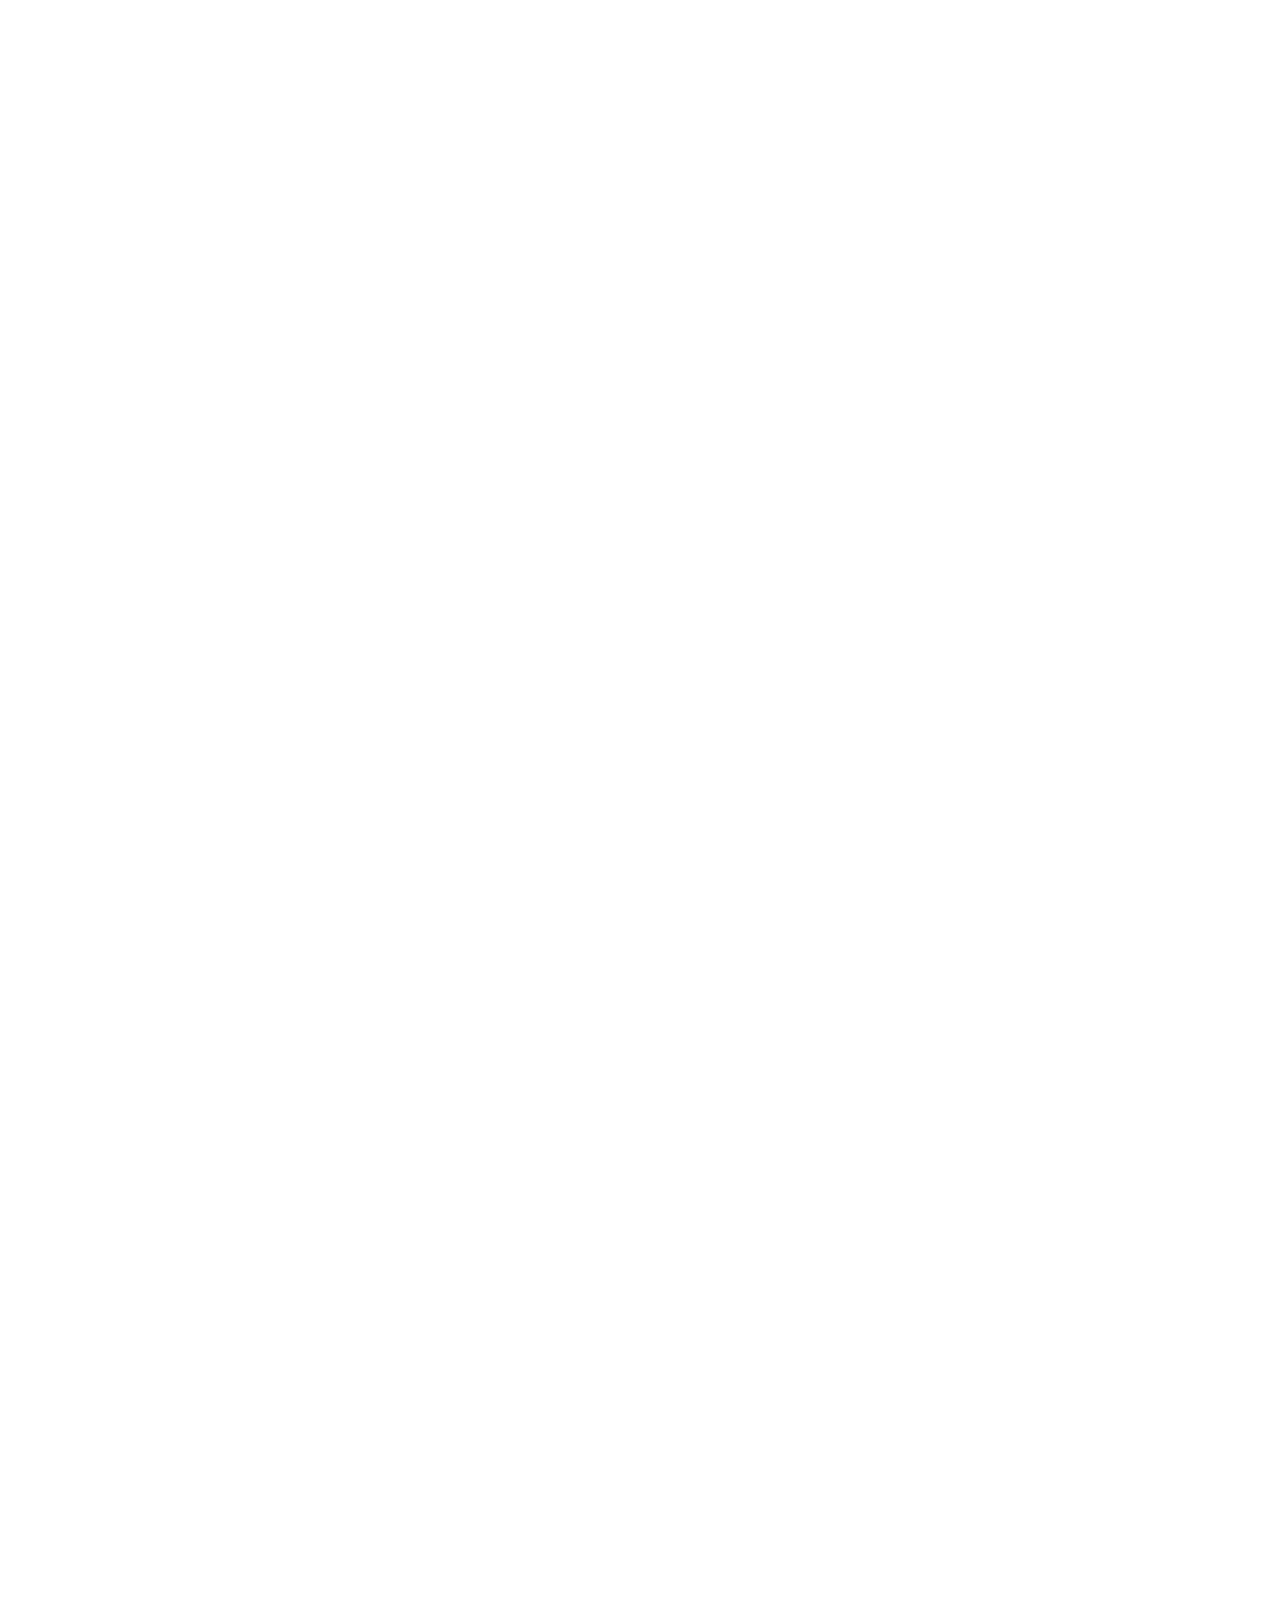
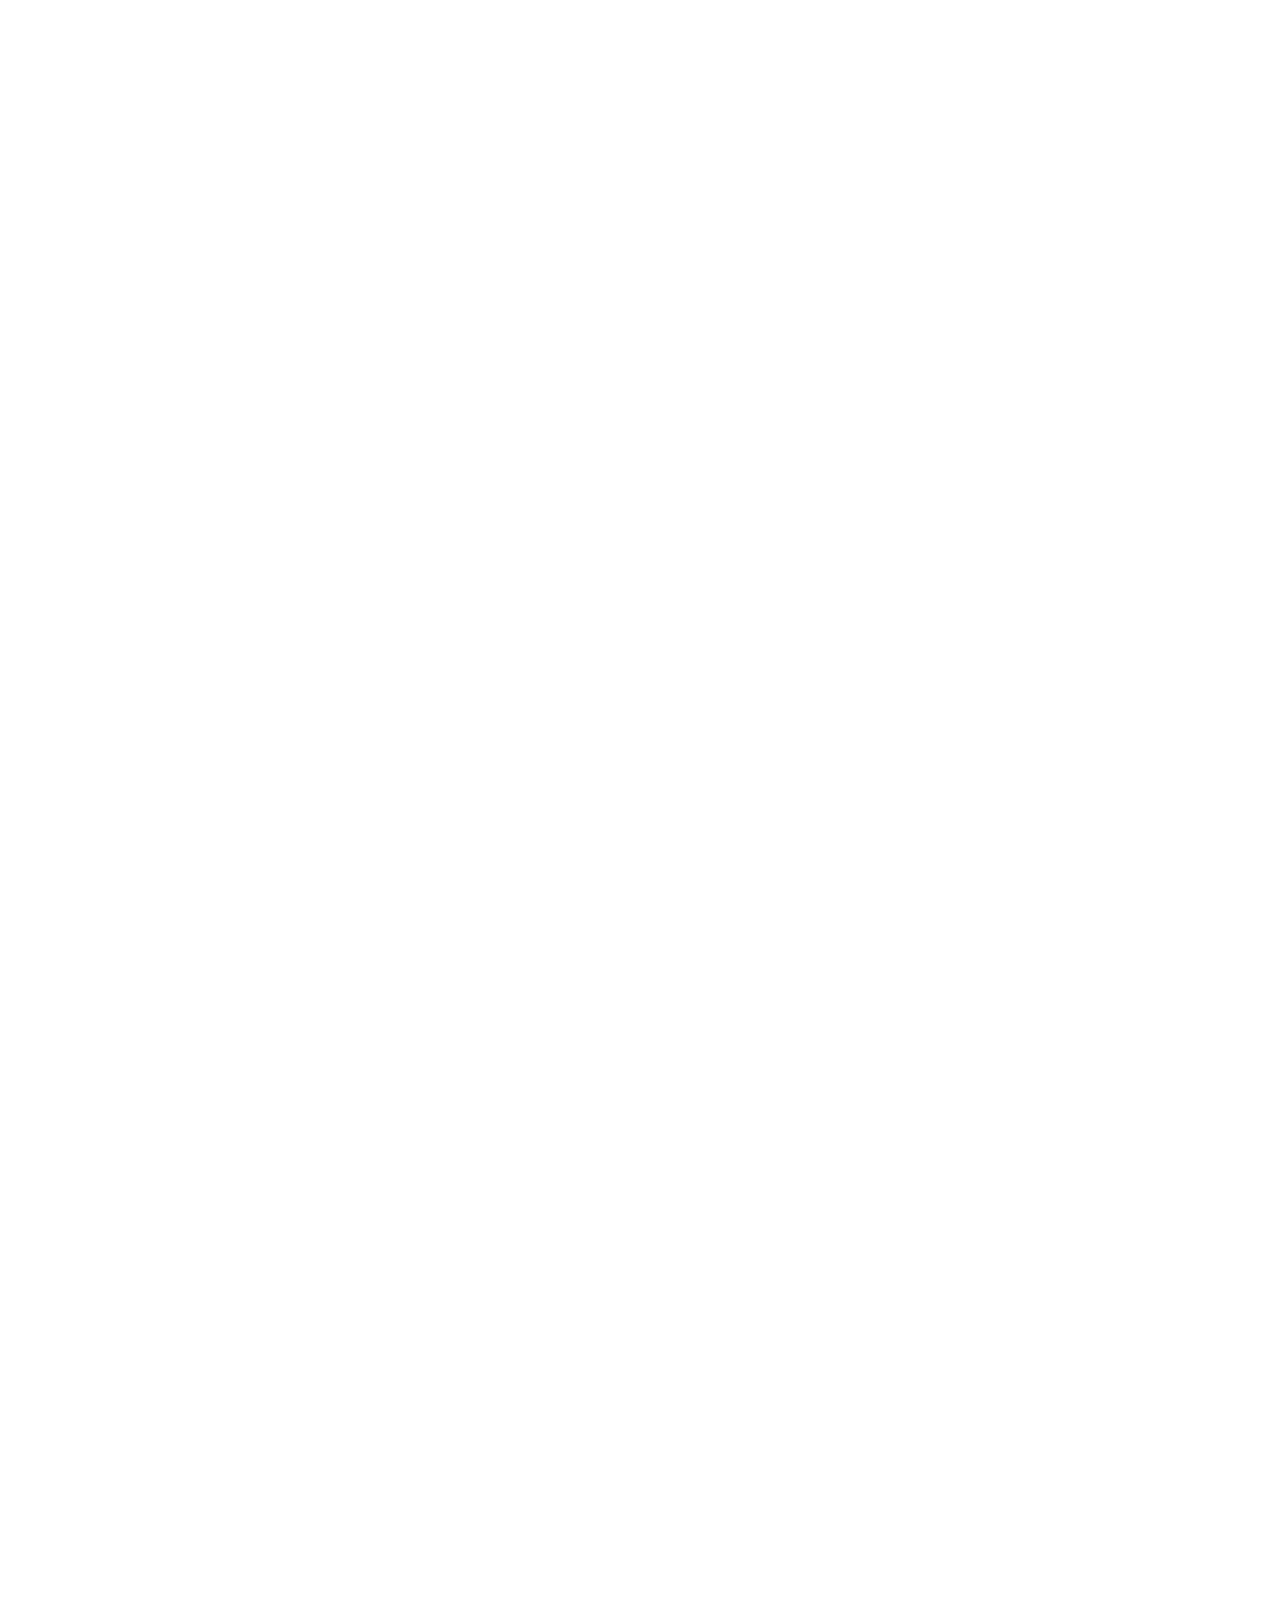
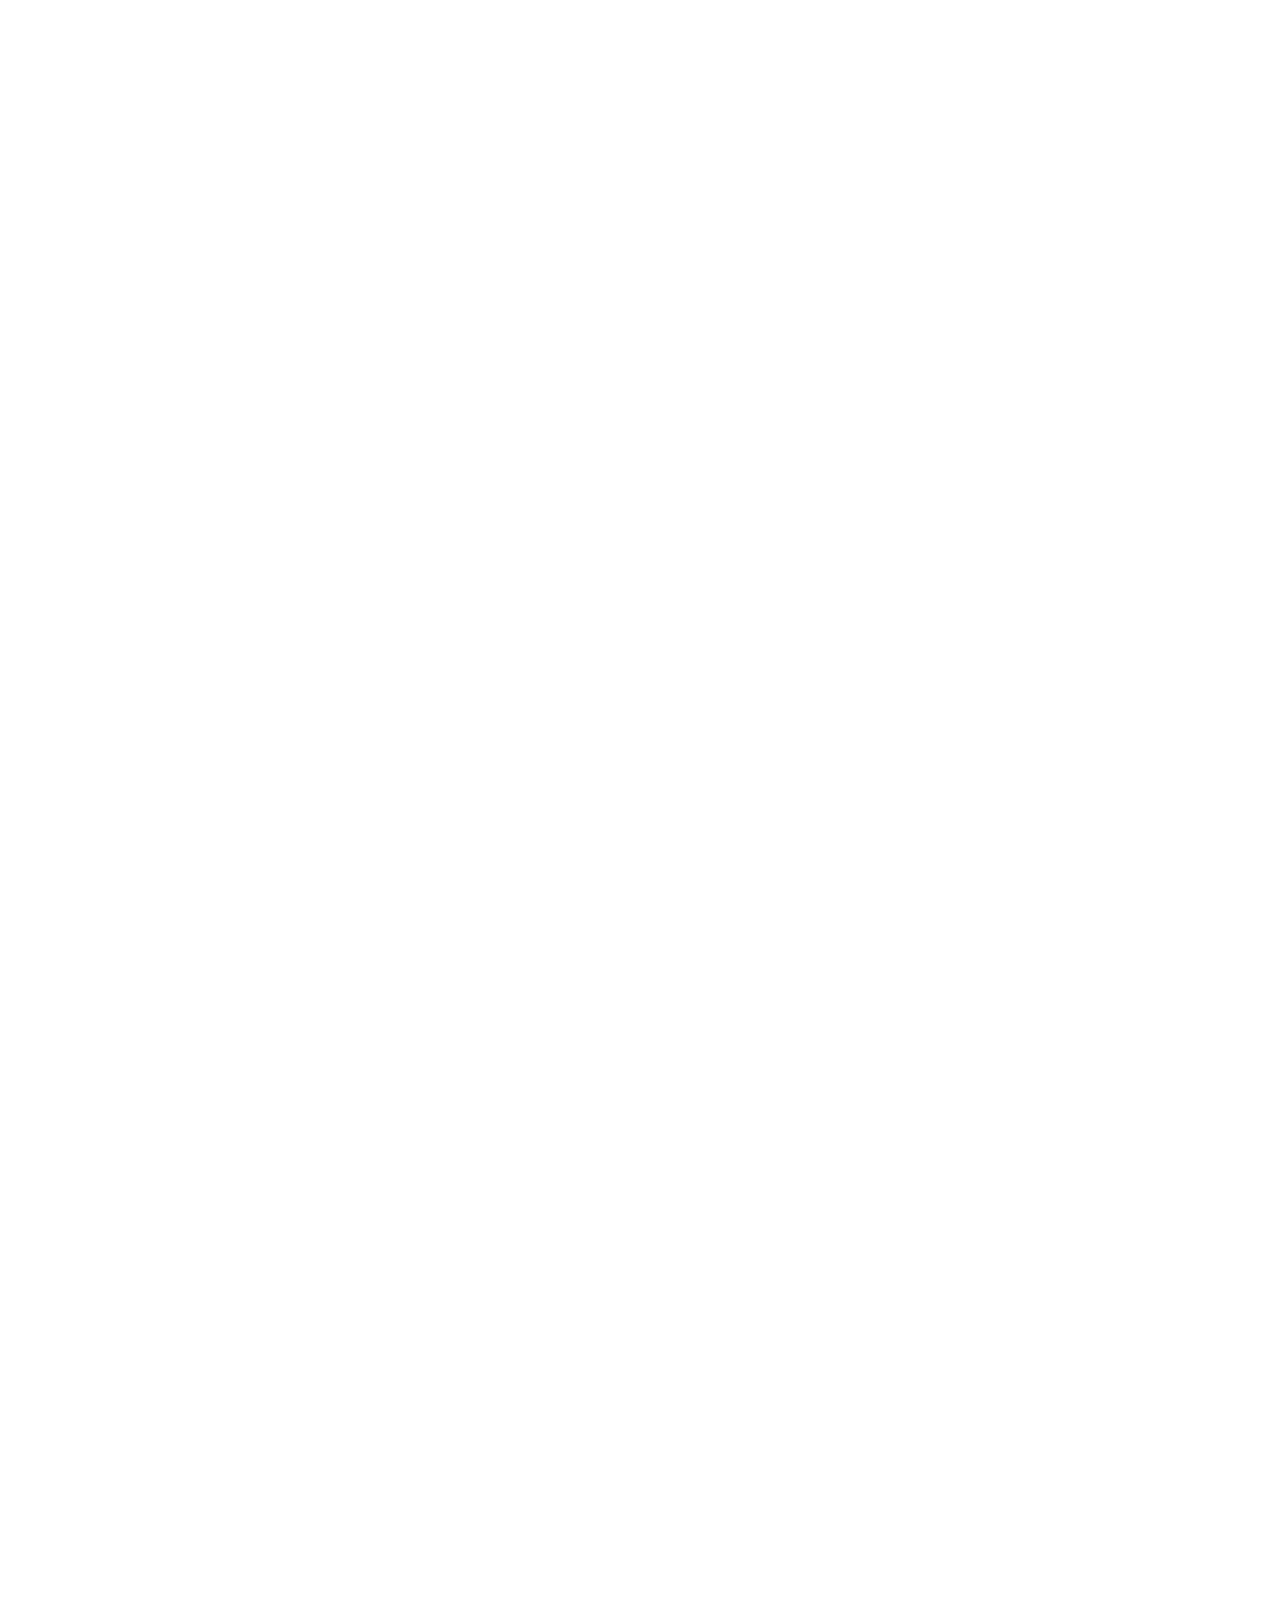
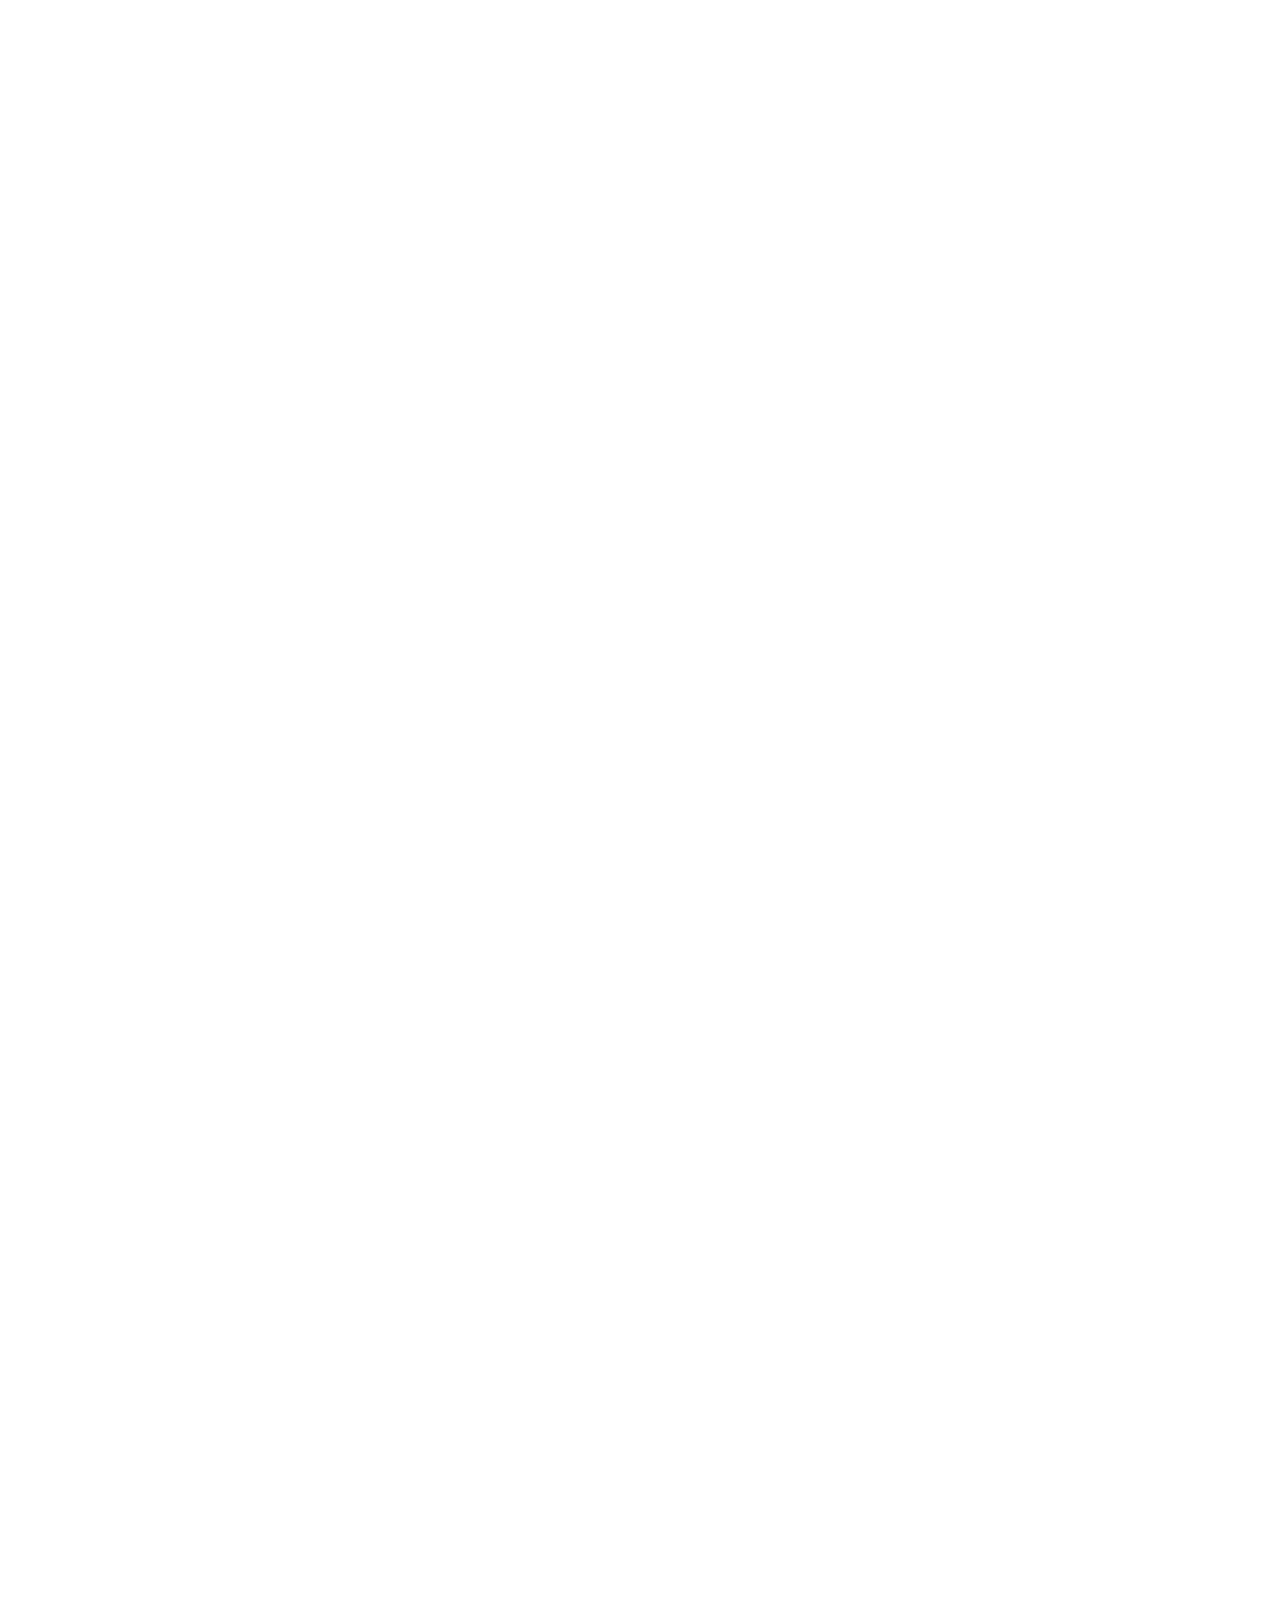
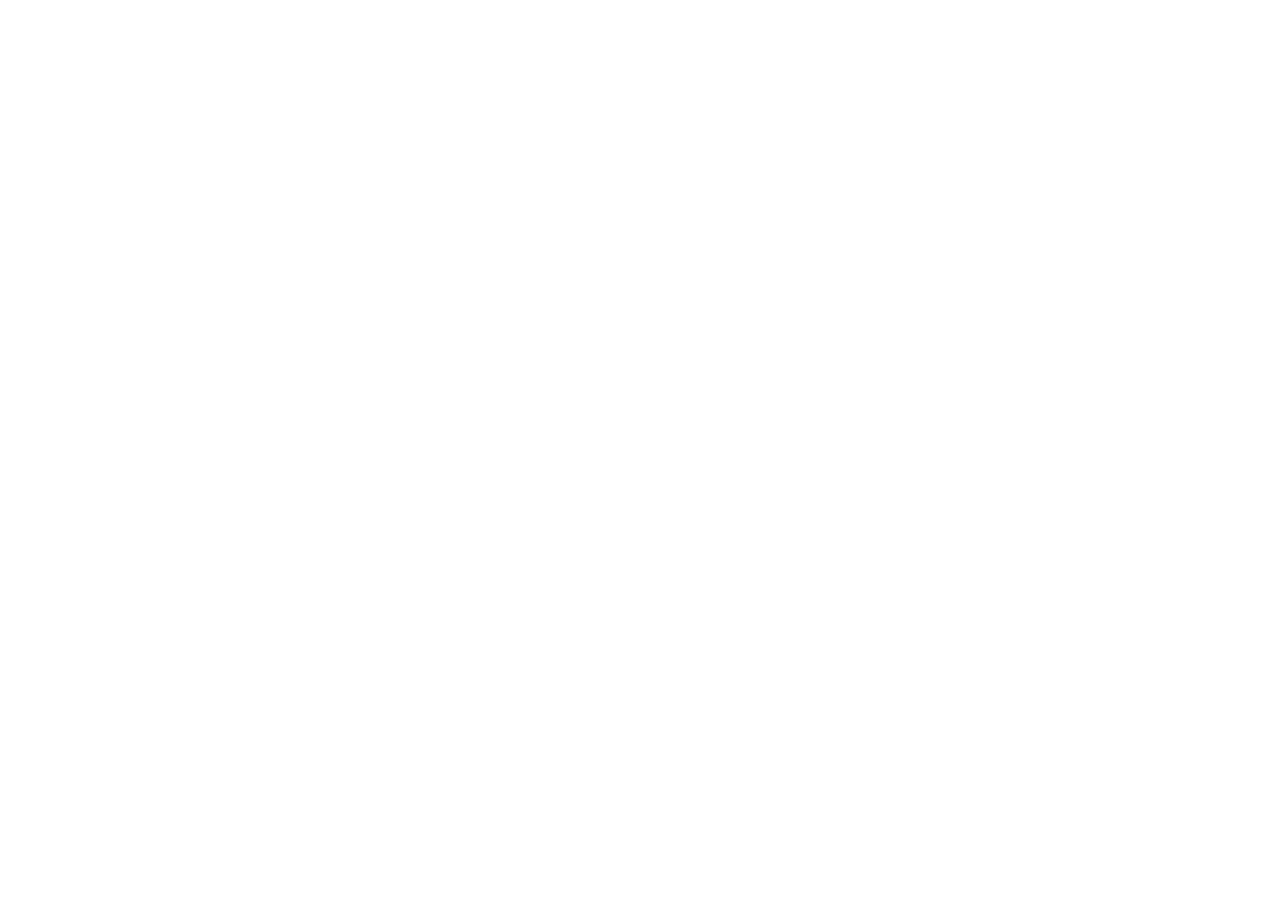
==== commit c2739ed3: "37" ====
--- a/index.html
+++ b/index.html
@@ -131,6 +131,9 @@
     <p class="s4p">Website</p>
       <video autoplay="" muted="" loop="" playsinline="" webkit-playsinline="" style="width: 80%;margin-bottom:1em;margin-left:50%;transform:translate(-50%,0);"><source src="01.mp4" type="video/mp4" alt=""></video>
   </section>
+  <section class="s3_1 ff">
+    <div><img src="forbidden/total-main01.png" alt=""></div>
+  </section>
   <section class="s3_1">
     <p class="s4p"></p>
     <div class="t_dwn">
@@ -143,15 +146,12 @@
     <div><img src="app02.png" alt=""></div>
   </section>
   <section class="s3_1">
-    <p>Application</p>
     <div><img src="app01.png" alt=""></div>
   </section>
   <section class="s3_1">
-    <p>Application</p>
     <div><img src="s7.png" alt=""></div>
   </section>
   <section class="s3_1">
-    <p>Application</p>
     <div><img src="app03.png" alt=""></div>
   </section>
   <section class="s3_1">
--- a/main.css
+++ b/main.css
@@ -75,7 +75,8 @@
 .s5>div.t_dwn{position:absolute;color:#3e3e3e;font-size: 1.5rem;text-align: left;top:20%;left:5%;}
 .s3_1>div.t_dwn{position:absolute;color:#3e3e3e;font-size: 1.5rem;text-align: left;top:20%;left:5%;z-index: 11;border: 1px solid #e4002b;border-radius: 1.5rem;padding:0 10px;}
 .t_dwn>p{font-size: 1rem; color:#e4003b;cursor: pointer;}
-
+.ff{display: flex;}
+.ff img{width:50%;}
 
 /* button */
 .b_box{
